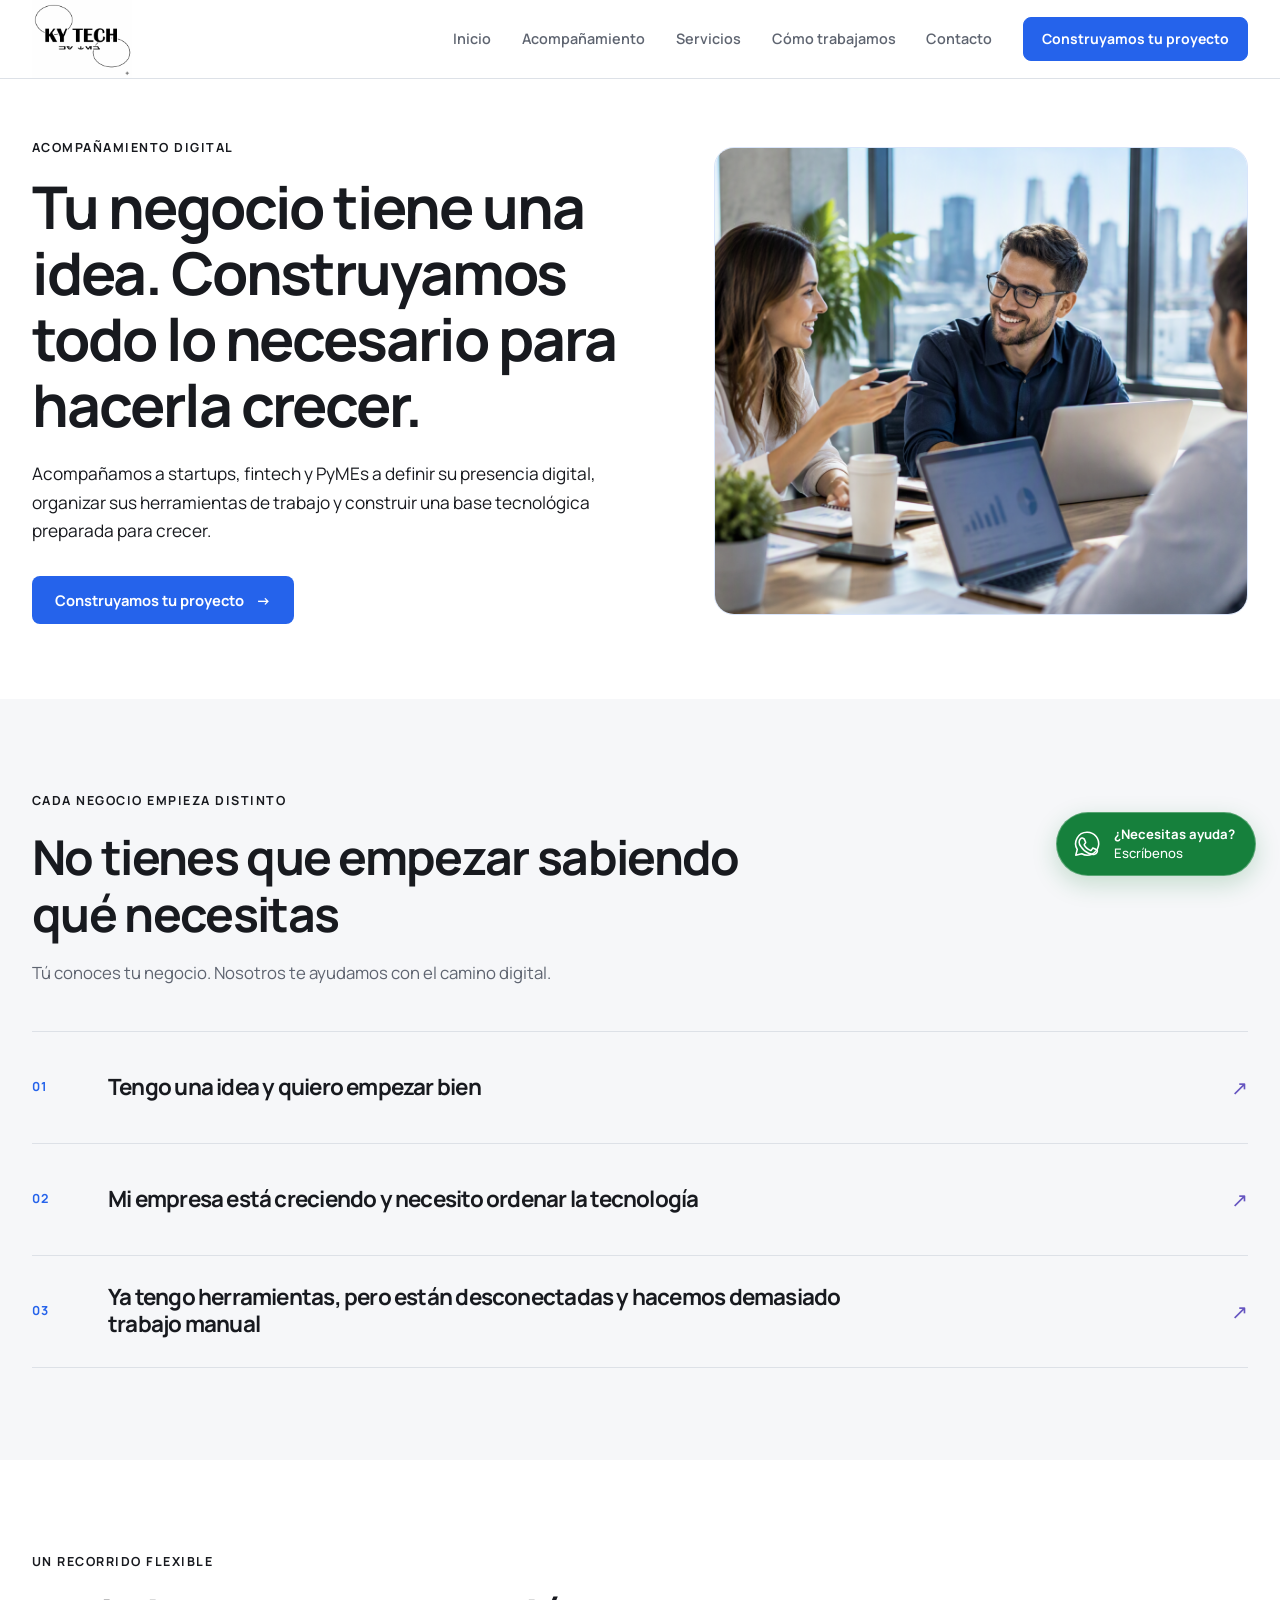
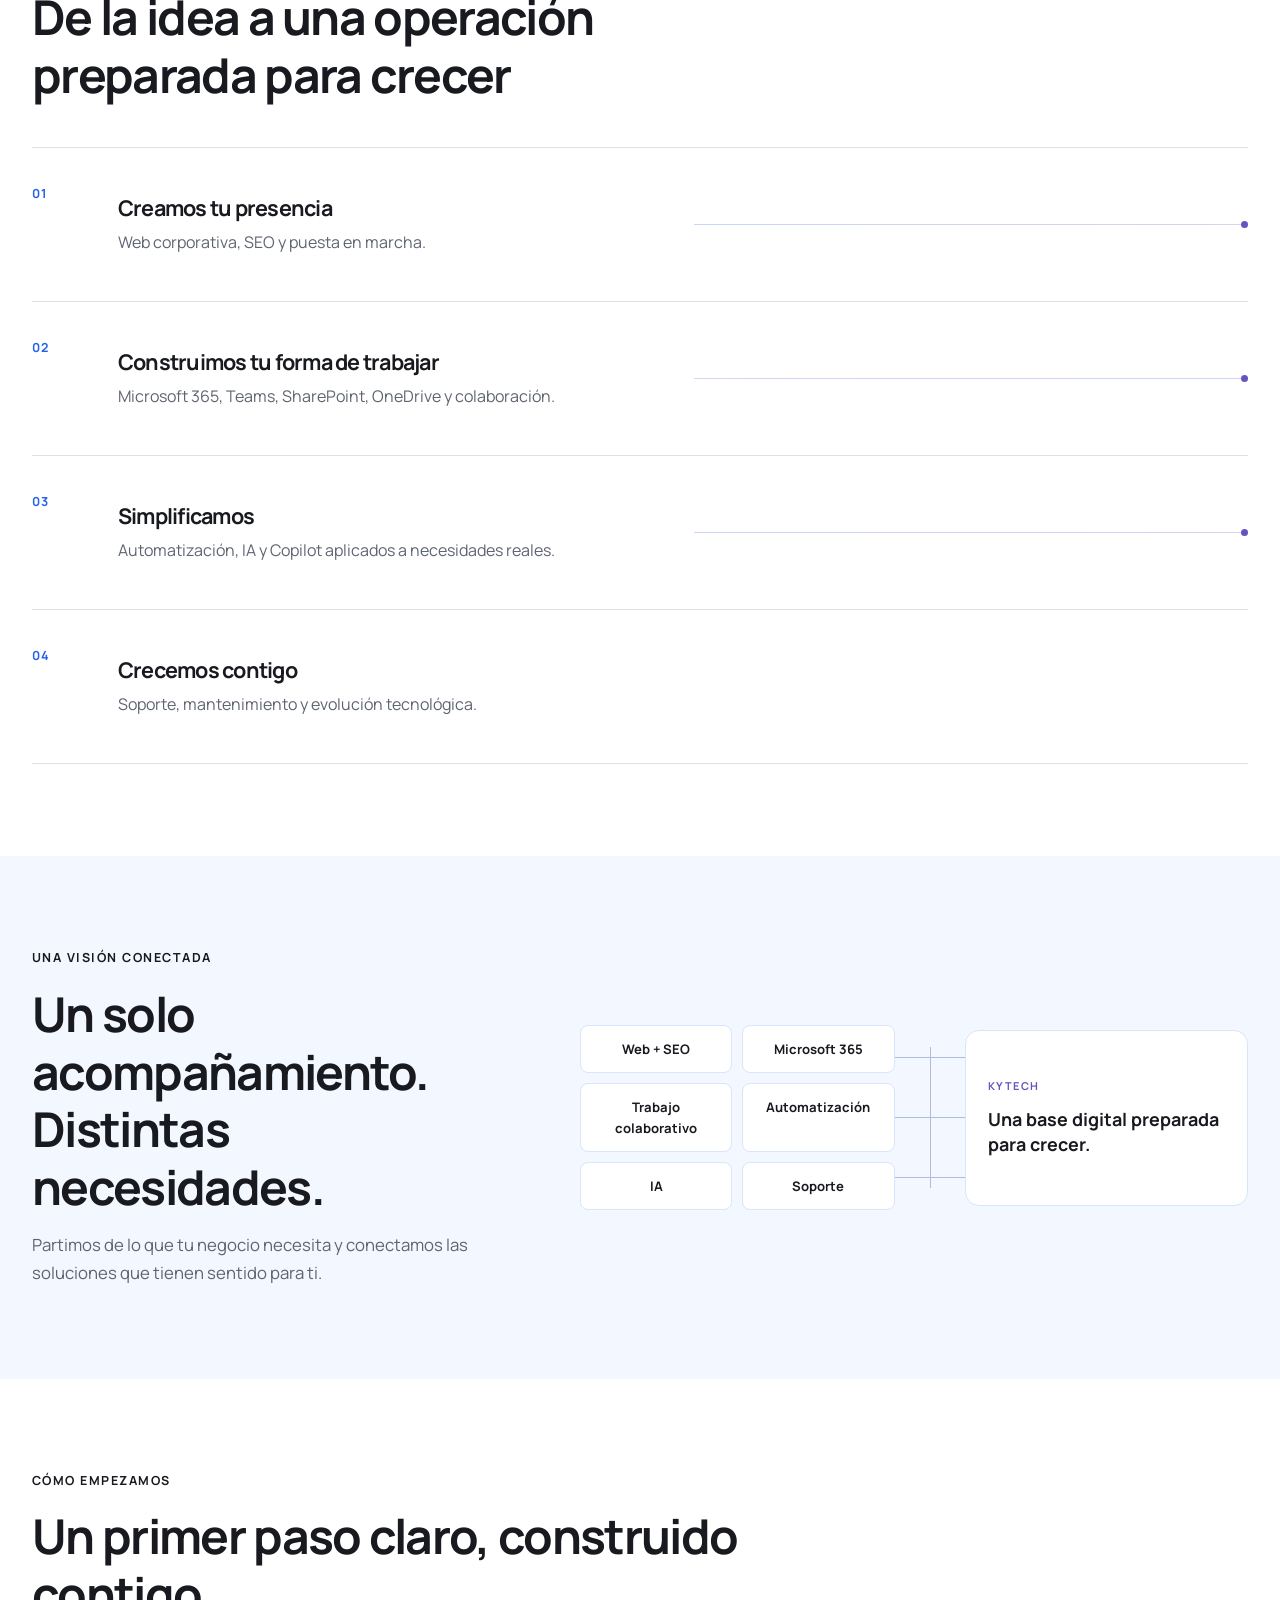
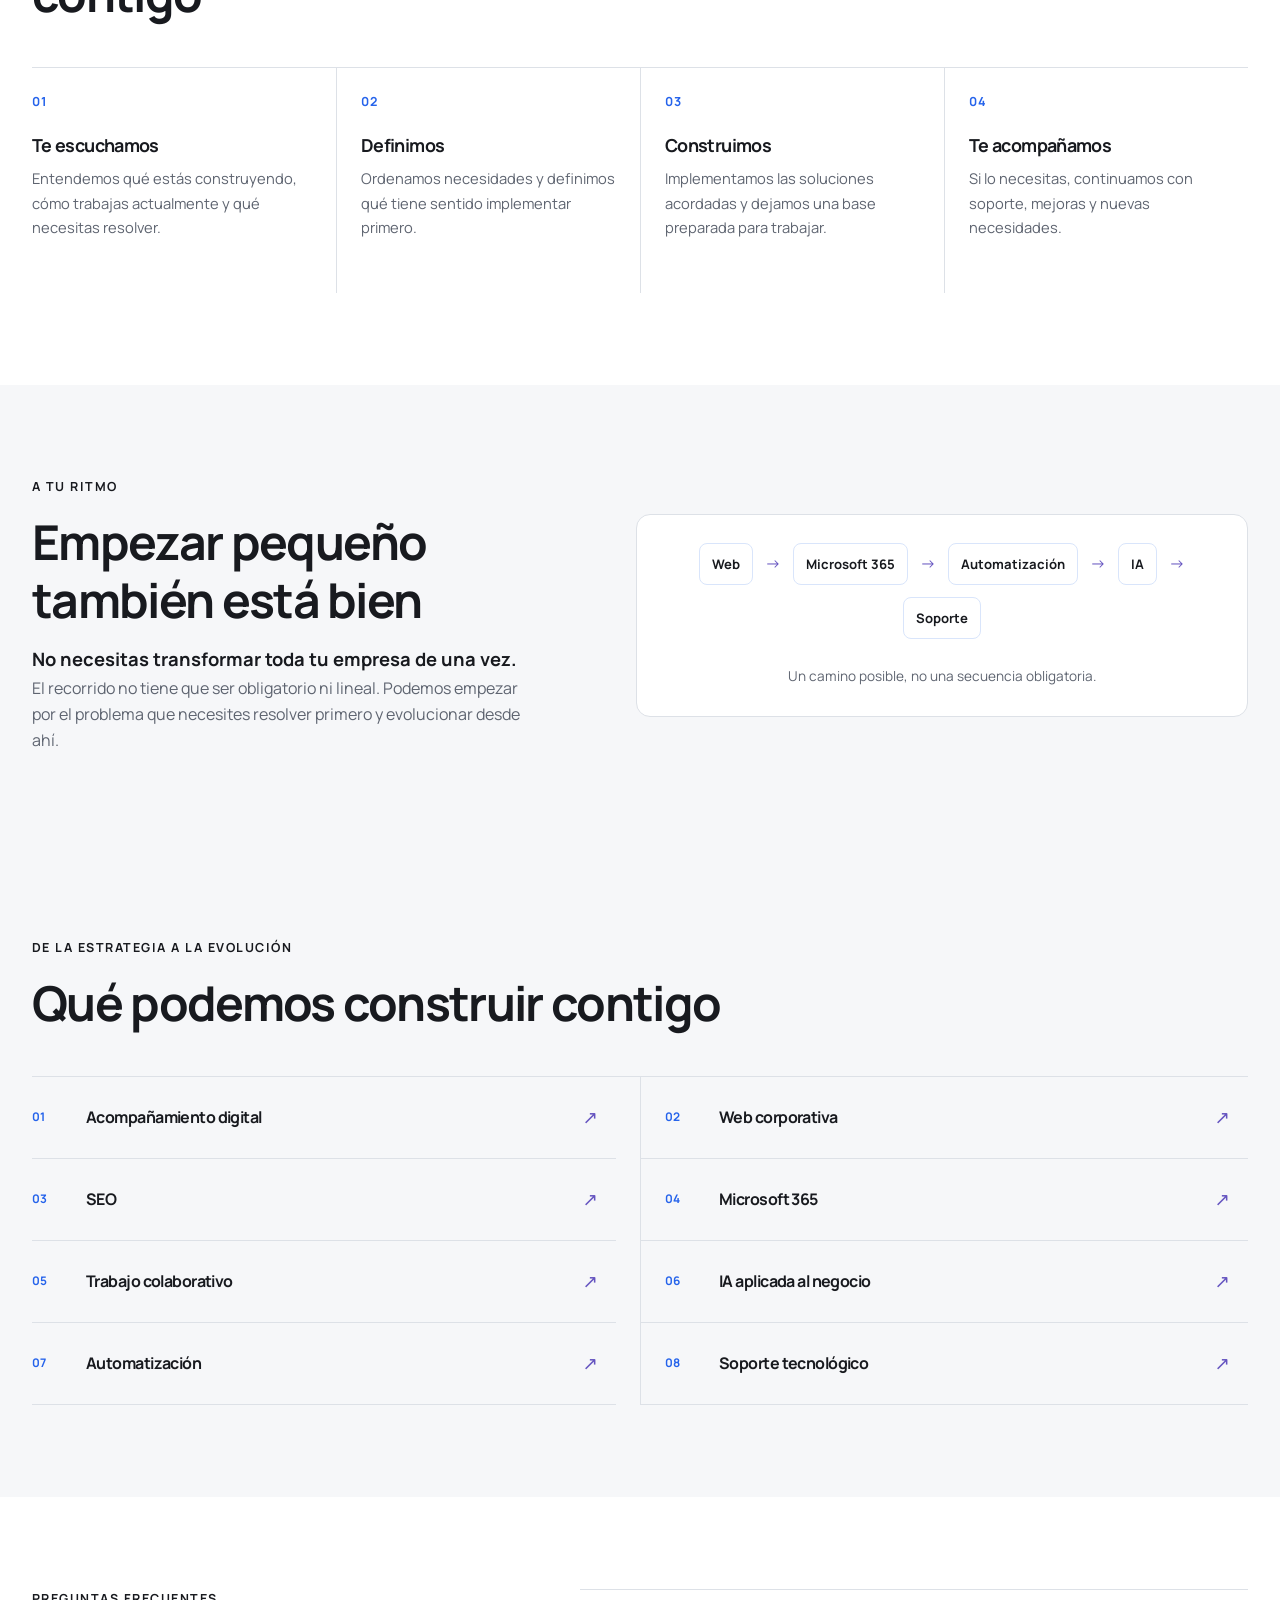
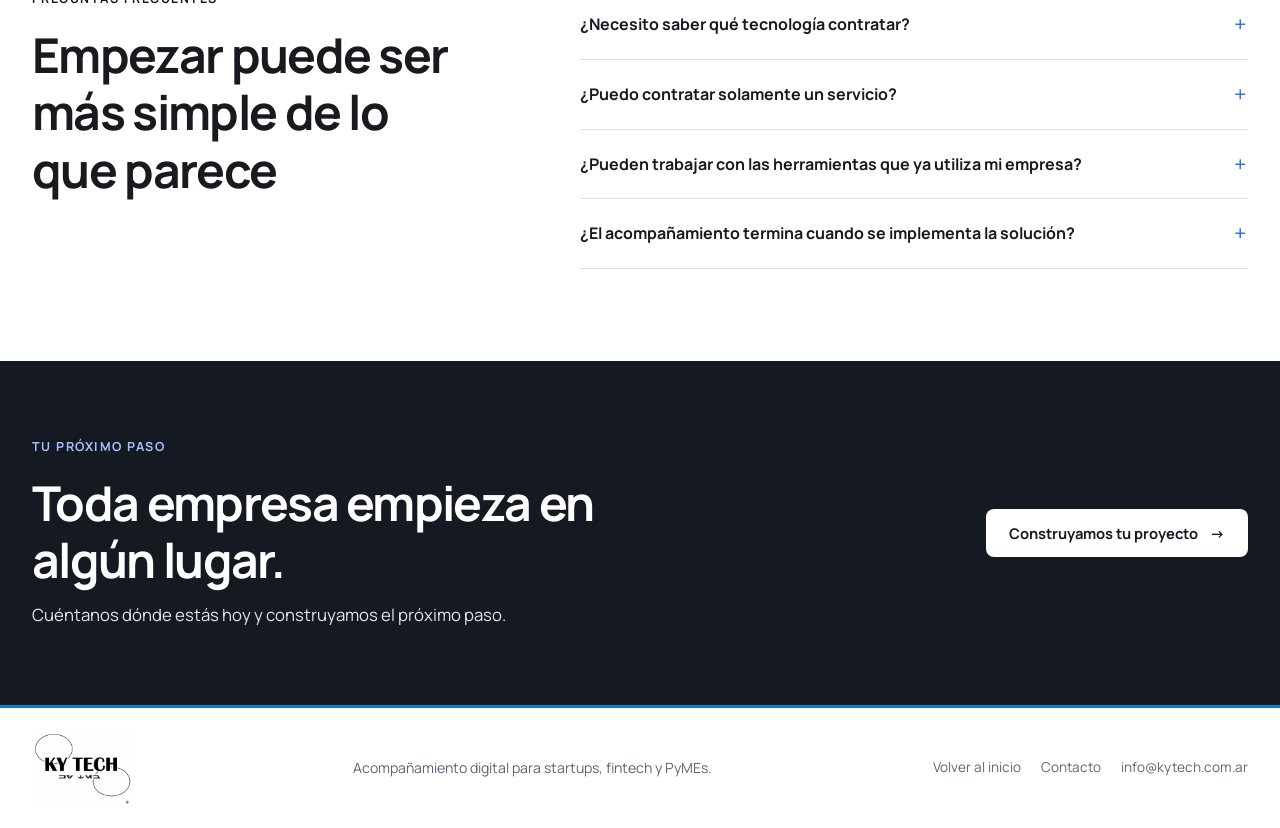
==== acompanamiento.html @ 98f96063 "fix: cerrar ajustes finales de preproduccion Co-authored-by: Copilot <223556219+Copilot@users.norepl" ====
<!DOCTYPE html>
<html lang="es">
<head>
  <meta charset="UTF-8" />
  <meta name="viewport" content="width=device-width, initial-scale=1.0" />
  <title>Acompañamiento digital | KyTech</title>
  <meta name="description" content="Acompañamiento digital para startups, fintech y PyMEs. Definimos contigo qué construir, qué tecnología adoptar y cómo crecer." />
  <meta name="robots" content="index, follow" />
  <link rel="canonical" href="https://kytech.com.ar/acompanamiento" />
  <link rel="icon" type="image/png" sizes="32x32" href="assets/favicon-32.png">
  <link rel="icon" type="image/png" sizes="16x16" href="assets/favicon-16.png">
  <link rel="shortcut icon" href="favicon.ico">
  <meta property="og:title" content="Acompañamiento digital | KyTech" />
  <meta property="og:description" content="Acompañamiento digital para startups, fintech y PyMEs. Definimos contigo qué construir, qué tecnología adoptar y cómo crecer." />
  <meta property="og:url" content="https://kytech.com.ar/acompanamiento" />
  <meta property="og:type" content="website" />
  <meta property="og:image" content="https://kytech.com.ar/assets/og-kytech.jpg" />
  <meta property="og:image:alt" content="KyTech — Tecnología para construir, trabajar y crecer." />
  <meta name="twitter:card" content="summary_large_image" />
  <meta name="twitter:title" content="Acompañamiento digital | KyTech" />
  <meta name="twitter:description" content="Acompañamiento digital para startups, fintech y PyMEs. Definimos contigo qué construir, qué tecnología adoptar y cómo crecer." />
  <meta name="twitter:image" content="https://kytech.com.ar/assets/og-kytech.jpg" />
  <link rel="preconnect" href="https://fonts.googleapis.com" />
  <link rel="preconnect" href="https://fonts.gstatic.com" crossorigin />
  <link href="https://fonts.googleapis.com/css2?family=Manrope:wght@400;500;600;700&display=swap" rel="stylesheet" />
  <link rel="stylesheet" href="style.css?v=11" />
</head>
<body class="acomp-page">
  <a class="acomp-skip" href="#contenido">Saltar al contenido</a>

  <header class="acomp-header">
    <div class="acomp-container acomp-header-inner">
      <a class="acomp-brand" href="index.html" aria-label="KyTech, inicio">
        <img src="Logo_KyTech.jpg" alt="KyTech" />
      </a>
      <nav class="acomp-nav" aria-label="Navegación principal">
        <a href="index.html">Inicio</a>
        <a href="acompanamiento.html" aria-current="page">Acompañamiento</a>
        <a href="servicios.html">Servicios</a>
        <a href="como.html">Cómo trabajamos</a>
        <a href="contacto.html">Contacto</a>
        <a class="acomp-nav-cta" href="contacto.html">Construyamos tu proyecto</a>
      </nav>
      <button class="acomp-menu-button" type="button" aria-label="Abrir menú" aria-expanded="false" aria-controls="acomp-mobile-menu">
        <span></span><span></span>
      </button>
    </div>
    <nav class="acomp-mobile-menu" id="acomp-mobile-menu" aria-label="Navegación móvil" hidden>
      <a href="index.html">Inicio</a>
      <a href="acompanamiento.html" aria-current="page">Acompañamiento</a>
      <a href="servicios.html">Servicios</a>
      <a href="como.html">Cómo trabajamos</a>
      <a href="contacto.html">Contacto</a>
      <a class="acomp-nav-cta" href="contacto.html">Construyamos tu proyecto</a>
    </nav>
  </header>

  <main id="contenido">
    <section class="acomp-hero acomp-container" id="inicio" aria-labelledby="acomp-hero-title">
      <div class="acomp-hero-copy">
        <p class="acomp-eyebrow">Acompañamiento digital</p>
        <h1 id="acomp-hero-title">Tu negocio tiene una idea. Construyamos todo lo necesario para hacerla crecer.</h1>
        <p class="acomp-lead">Acompañamos a startups, fintech y PyMEs a definir su presencia digital, organizar sus herramientas de trabajo y construir una base tecnológica preparada para crecer.</p>
        <a class="acomp-button acomp-button-primary" href="contacto.html">Construyamos tu proyecto <span aria-hidden="true">→</span></a>
      </div>
      <figure class="acomp-hero-visual">
        <img src="assets/hero-acompanamiento.jpg" alt="Tres personas conversan alrededor de una mesa con computadoras portátiles en una oficina." fetchpriority="high" />
      </figure>
    </section>

    <section class="acomp-section acomp-situations" aria-labelledby="situations-title">
      <div class="acomp-container">
        <div class="acomp-section-heading">
          <p class="acomp-eyebrow">Cada negocio empieza distinto</p>
          <h2 id="situations-title">No tienes que empezar sabiendo qué necesitas</h2>
          <p>Tú conoces tu negocio. Nosotros te ayudamos con el camino digital.</p>
        </div>
        <div class="acomp-situation-list">
          <article class="acomp-situation">
            <span class="acomp-index">01</span>
            <h3>Tengo una idea y quiero empezar bien</h3>
            <span class="acomp-situation-mark" aria-hidden="true">↗</span>
          </article>
          <article class="acomp-situation">
            <span class="acomp-index">02</span>
            <h3>Mi empresa está creciendo y necesito ordenar la tecnología</h3>
            <span class="acomp-situation-mark" aria-hidden="true">↗</span>
          </article>
          <article class="acomp-situation">
            <span class="acomp-index">03</span>
            <h3>Ya tengo herramientas, pero están desconectadas y hacemos demasiado trabajo manual</h3>
            <span class="acomp-situation-mark" aria-hidden="true">↗</span>
          </article>
        </div>
      </div>
    </section>

    <section class="acomp-section acomp-journey" aria-labelledby="journey-title">
      <div class="acomp-container">
        <div class="acomp-section-heading acomp-heading-narrow">
          <p class="acomp-eyebrow">Un recorrido flexible</p>
          <h2 id="journey-title">De la idea a una operación preparada para crecer</h2>
        </div>
        <ol class="acomp-journey-list">
          <li class="acomp-journey-item">
            <span class="acomp-index">01</span>
            <div><h3>Creamos tu presencia</h3><p>Web corporativa, SEO y puesta en marcha.</p></div>
            <span class="acomp-journey-line" aria-hidden="true"></span>
          </li>
          <li class="acomp-journey-item">
            <span class="acomp-index">02</span>
            <div><h3>Construimos tu forma de trabajar</h3><p>Microsoft 365, Teams, SharePoint, OneDrive y colaboración.</p></div>
            <span class="acomp-journey-line" aria-hidden="true"></span>
          </li>
          <li class="acomp-journey-item">
            <span class="acomp-index">03</span>
            <div><h3>Simplificamos</h3><p>Automatización, IA y Copilot aplicados a necesidades reales.</p></div>
            <span class="acomp-journey-line" aria-hidden="true"></span>
          </li>
          <li class="acomp-journey-item">
            <span class="acomp-index">04</span>
            <div><h3>Crecemos contigo</h3><p>Soporte, mantenimiento y evolución tecnológica.</p></div>
          </li>
        </ol>
      </div>
    </section>

    <section class="acomp-section acomp-system" aria-labelledby="system-title">
      <div class="acomp-container acomp-system-layout">
        <div class="acomp-section-heading">
          <p class="acomp-eyebrow">Una visión conectada</p>
          <h2 id="system-title">Un solo acompañamiento. Distintas necesidades.</h2>
          <p>Partimos de lo que tu negocio necesita y conectamos las soluciones que tienen sentido para ti.</p>
        </div>
        <div class="acomp-system-map" aria-label="Servicios que se conectan para formar una base digital preparada para crecer">
          <div class="acomp-system-inputs">
            <span>Web + SEO</span><span>Microsoft 365</span><span>Trabajo colaborativo</span>
            <span>Automatización</span><span>IA</span><span>Soporte</span>
          </div>
          <div class="acomp-system-connector" aria-hidden="true"><span></span><span></span><span></span></div>
          <div class="acomp-system-result"><span>KYTECH</span><strong>Una base digital preparada para crecer.</strong></div>
        </div>
      </div>
    </section>

    <section class="acomp-section acomp-start" aria-labelledby="start-title">
      <div class="acomp-container">
        <div class="acomp-section-heading">
          <p class="acomp-eyebrow">Cómo empezamos</p>
          <h2 id="start-title">Un primer paso claro, construido contigo</h2>
        </div>
        <ol class="acomp-start-list">
          <li><span class="acomp-index">01</span><div><h3>Te escuchamos</h3><p>Entendemos qué estás construyendo, cómo trabajas actualmente y qué necesitas resolver.</p></div></li>
          <li><span class="acomp-index">02</span><div><h3>Definimos</h3><p>Ordenamos necesidades y definimos qué tiene sentido implementar primero.</p></div></li>
          <li><span class="acomp-index">03</span><div><h3>Construimos</h3><p>Implementamos las soluciones acordadas y dejamos una base preparada para trabajar.</p></div></li>
          <li><span class="acomp-index">04</span><div><h3>Te acompañamos</h3><p>Si lo necesitas, continuamos con soporte, mejoras y nuevas necesidades.</p></div></li>
        </ol>
      </div>
    </section>

    <section class="acomp-section acomp-flexible" aria-labelledby="flexible-title">
      <div class="acomp-container acomp-flexible-inner">
        <div class="acomp-flexible-copy">
          <p class="acomp-eyebrow">A tu ritmo</p>
          <h2 id="flexible-title">Empezar pequeño también está bien</h2>
          <p class="acomp-flexible-lead">No necesitas transformar toda tu empresa de una vez.</p>
          <p>El recorrido no tiene que ser obligatorio ni lineal. Podemos empezar por el problema que necesites resolver primero y evolucionar desde ahí.</p>
        </div>
        <div class="acomp-flexible-path" aria-label="Posibles necesidades: Web, Microsoft 365, Automatización, IA y Soporte; el recorrido puede empezar por cualquiera">
          <span>Web</span><i aria-hidden="true">→</i><span>Microsoft 365</span><i aria-hidden="true">→</i><span>Automatización</span><i aria-hidden="true">→</i><span>IA</span><i aria-hidden="true">→</i><span>Soporte</span>
          <p>Un camino posible, no una secuencia obligatoria.</p>
        </div>
      </div>
    </section>

    <section class="acomp-section acomp-services" aria-labelledby="services-title">
      <div class="acomp-container">
        <div class="acomp-section-heading">
          <p class="acomp-eyebrow">De la estrategia a la evolución</p>
          <h2 id="services-title">Qué podemos construir contigo</h2>
        </div>
        <ul class="acomp-service-list">
          <li><span>01</span><h3>Acompañamiento digital</h3><a href="contacto.html" aria-label="Consultar sobre acompañamiento digital">↗</a></li>
          <li><span>02</span><h3>Web corporativa</h3><a href="contacto.html" aria-label="Consultar sobre web corporativa">↗</a></li>
          <li><span>03</span><h3>SEO</h3><a href="contacto.html" aria-label="Consultar sobre SEO">↗</a></li>
          <li><span>04</span><h3>Microsoft 365</h3><a href="contacto.html" aria-label="Consultar sobre Microsoft 365">↗</a></li>
          <li><span>05</span><h3>Trabajo colaborativo</h3><a href="contacto.html" aria-label="Consultar sobre trabajo colaborativo">↗</a></li>
          <li><span>06</span><h3>IA aplicada al negocio</h3><a href="contacto.html" aria-label="Consultar sobre IA aplicada al negocio">↗</a></li>
          <li><span>07</span><h3>Automatización</h3><a href="contacto.html" aria-label="Consultar sobre automatización">↗</a></li>
          <li><span>08</span><h3>Soporte tecnológico</h3><a href="contacto.html" aria-label="Consultar sobre soporte tecnológico">↗</a></li>
        </ul>
      </div>
    </section>

    <section class="acomp-section acomp-faq" aria-labelledby="faq-title">
      <div class="acomp-container acomp-faq-layout">
        <div class="acomp-section-heading">
          <p class="acomp-eyebrow">Preguntas frecuentes</p>
          <h2 id="faq-title">Empezar puede ser más simple de lo que parece</h2>
        </div>
        <div class="acomp-faq-list">
          <details><summary>¿Necesito saber qué tecnología contratar?</summary><p>No. El acompañamiento comienza entendiendo qué quieres lograr.</p></details>
          <details><summary>¿Puedo contratar solamente un servicio?</summary><p>Sí. El proyecto puede comenzar con una necesidad concreta.</p></details>
          <details><summary>¿Pueden trabajar con las herramientas que ya utiliza mi empresa?</summary><p>Primero revisamos el entorno actual y luego definimos qué conviene conservar, reorganizar o complementar.</p></details>
          <details><summary>¿El acompañamiento termina cuando se implementa la solución?</summary><p>Puede continuar mediante soporte y evolución tecnológica, según el servicio acordado.</p></details>
        </div>
      </div>
    </section>

    <section class="acomp-closing" aria-labelledby="closing-title">
      <div class="acomp-container acomp-closing-inner">
        <div>
          <p class="acomp-eyebrow">Tu próximo paso</p>
          <h2 id="closing-title">Toda empresa empieza en algún lugar.</h2>
          <p>Cuéntanos dónde estás hoy y construyamos el próximo paso.</p>
        </div>
        <a class="acomp-button acomp-button-light" href="contacto.html">Construyamos tu proyecto <span aria-hidden="true">→</span></a>
      </div>
    </section>
  </main>

  <footer class="acomp-footer">
    <div class="acomp-container acomp-footer-inner">
      <a class="acomp-brand" href="index.html" aria-label="KyTech, inicio"><img src="Logo_KyTech.jpg" alt="KyTech" /></a>
      <p>Acompañamiento digital para startups, fintech y PyMEs.</p>
      <nav class="acomp-footer-links" aria-label="Enlaces de contacto">
        <a href="#inicio">Volver al inicio</a>
        <a href="contacto.html">Contacto</a>
        <a href="mailto:info@kytech.com.ar">info@kytech.com.ar</a>
      </nav>
    </div>
  </footer>

  <script>
    (() => {
      const menuButton = document.querySelector('.acomp-menu-button');
      const mobileMenu = document.getElementById('acomp-mobile-menu');

      function closeMenu() {
        mobileMenu.hidden = true;
        menuButton.setAttribute('aria-expanded', 'false');
        menuButton.setAttribute('aria-label', 'Abrir menú');
      }

      menuButton.addEventListener('click', () => {
        const isExpanded = menuButton.getAttribute('aria-expanded') === 'true';
        mobileMenu.hidden = isExpanded;
        menuButton.setAttribute('aria-expanded', String(!isExpanded));
        menuButton.setAttribute('aria-label', isExpanded ? 'Abrir menú' : 'Cerrar menú');
      });
      mobileMenu.querySelectorAll('a').forEach((link) => link.addEventListener('click', closeMenu));
      document.addEventListener('keydown', (event) => {
        if (event.key === 'Escape' && !mobileMenu.hidden) {
          closeMenu();
          menuButton.focus();
        }
      });
    })();
  </script>
  <a class="ky-whatsapp-float" href="https://wa.me/5491136682292?text=Hola%20KyTech%2C%20quiero%20consultar%20por%20un%20proyecto." target="_blank" rel="noopener noreferrer" aria-label="Contactar a KyTech por WhatsApp">
    <svg class="ky-whatsapp-icon" viewBox="0 0 32 32" aria-hidden="true" focusable="false">
      <path d="M16 3.5a12.1 12.1 0 0 0-10.4 18.3L4 28l6.4-1.6A12.2 12.2 0 1 0 16 3.5Z" />
      <path d="M12.2 10.4c-.3-.7-.7-.7-1-.7h-.8c-.3 0-.8.1-1.2.6s-1.6 1.6-1.6 3.8 1.7 4.4 1.9 4.7 3.3 5.2 8.2 7.1c4 1.6 4.9 1.3 5.8 1.2s2.8-1.1 3.2-2.2.4-2 .3-2.2-.4-.3-.9-.6-2.8-1.4-3.2-1.6-.8-.2-1 .3-1.2 1.6-1.4 1.9-.5.4-1 .1a13 13 0 0 1-3.8-2.4 14.5 14.5 0 0 1-2.6-3.2c-.3-.5 0-.8.2-1s.5-.6.7-.8.3-.4.5-.8 0-.6-.1-.8-1.1-2.8-1.5-3.4Z" />
    </svg>
    <span class="ky-whatsapp-copy"><strong>¿Necesitas ayuda?</strong><span>Escríbenos</span></span>
  </a>
  <script>
    (() => {
      const whatsappFloat = document.querySelector('.ky-whatsapp-float');
      let updatePending = false;

      function updateWhatsappFloat() {
        updatePending = false;
        const floatRect = whatsappFloat.getBoundingClientRect();
        const overlapsControl = [...document.querySelectorAll('main a[href], main button, footer a[href], footer button')]
          .some((element) => {
            const style = getComputedStyle(element);
            const rect = element.getBoundingClientRect();
            return style.visibility !== 'hidden' && style.display !== 'none' &&
              rect.width > 0 && rect.height > 0 &&
              rect.right > floatRect.left && rect.left < floatRect.right &&
              rect.bottom > floatRect.top && rect.top < floatRect.bottom;
          });

        whatsappFloat.classList.toggle('ky-whatsapp-obstructed', overlapsControl);
      }

      function scheduleWhatsappUpdate() {
        if (!updatePending) {
          updatePending = true;
          requestAnimationFrame(updateWhatsappFloat);
        }
      }

      window.addEventListener('scroll', scheduleWhatsappUpdate, { passive: true });
      window.addEventListener('resize', scheduleWhatsappUpdate);
      window.addEventListener('load', scheduleWhatsappUpdate);
      const mutationObserver = new MutationObserver(scheduleWhatsappUpdate);
      [document.querySelector('main'), document.querySelector('footer')].forEach((region) => {
        mutationObserver.observe(region, {
          attributes: true,
          attributeFilter: ['class', 'hidden', 'style'],
          characterData: true,
          childList: true,
          subtree: true
        });
      });
      scheduleWhatsappUpdate();
    })();
  </script>
</body>
</html>
---- style.css ----
*, *::before, *::after { box-sizing: border-box; margin: 0; padding: 0; }

@import url('https://fonts.googleapis.com/css2?family=Courier+Prime:ital,wght@0,400;0,700;1,400&family=Inter:wght@300;400;500;600;700&display=swap');

:root {
  --bg:           #e8f2fb;      /* celeste muy claro — fondo general */
  --bg-dark:      #081d34;      /* azul muy oscuro premium — nav, footer, headers */
  --bg-darker:    #04101e;      /* azul profundo para fondos de alto contraste */
  --surface:      #ffffff;      /* blanco — cards */
  --surface2:     #d6eaf8;      /* celeste suave — secciones alternadas */
  --border:       rgba(13,42,74,.12);
  --border-light: rgba(13,42,74,.07);
  --accent:       #0284c7;      /* azul cian tecnológico — acento principal */
  --accent-light: #38bdf8;      /* cian brillante para detalles y texto */
  --accent-dark:  #0369a1;      /* azul oscuro — hover */
  --accent-glow:  rgba(2,132,199,.28);
  --accent-glow-strong: rgba(56,189,248,.38);
  --dark:         #061829;      /* azul/negro — títulos principales */
  --text:         #1a3a5c;      /* azul oscuro — texto de cuerpo */
  --muted:        #4a6d8c;      /* azul medio-gris — texto secundario */
  --muted-light:  #7aacc9;      /* azul claro — texto terciario */
  --white:        #ffffff;
  --font-head:    'Courier Prime', 'Courier New', monospace;
  --font-body:    'Inter', system-ui, sans-serif;
  --radius-sm:    6px;
  --radius:       10px;
  --radius-lg:    16px;
  --radius-xl:    24px;
  --max:          1160px;
  --shadow-sm:    0 2px 8px rgba(8,29,52,.06);
  --shadow:       0 4px 20px rgba(8,29,52,.08);
  --shadow-lg:    0 12px 36px rgba(8,29,52,.14);
  --shadow-glow:  0 0 25px rgba(2,132,199,.25);
  --glass-bg:     rgba(8,29,52,.75);
  --glass-border: rgba(125,212,252,.16);
}

html { scroll-behavior: smooth; }

body {
  background: var(--bg);
  color: var(--text);
  font-family: var(--font-body);
  font-size: 16px;
  line-height: 1.65;
  overflow-x: hidden;
}

::-webkit-scrollbar { width: 5px; }
::-webkit-scrollbar-track { background: var(--bg); }
::-webkit-scrollbar-thumb { background: var(--accent); border-radius: 3px; }

.container { max-width: var(--max); margin: 0 auto; padding: 0 24px; }
.section    { padding: 90px 0; }
.section-sm { padding: 56px 0; }

h1,h2,h3,h4 {
  font-family: var(--font-head);
  line-height: 1.2;
  color: var(--dark);
  letter-spacing: .02em;
}

p { color: var(--text); }

/* ── TAG ── */
.tag {
  display: inline-block;
  background: var(--accent);
  color: var(--dark);
  font-family: var(--font-body);
  font-size: .72rem;
  font-weight: 700;
  letter-spacing: .12em;
  text-transform: uppercase;
  padding: 4px 14px;
  border-radius: 4px;
  margin-bottom: 18px;
}

.section-title {
  font-size: clamp(1.9rem, 3.8vw, 2.8rem);
  font-weight: 700;
  margin-bottom: 14px;
  color: var(--dark);
}
.section-sub {
  color: var(--muted);
  font-size: 1rem;
  max-width: 560px;
  line-height: 1.7;
}

/* ── BUTTONS ── */
.btn {
  display: inline-flex;
  align-items: center;
  gap: 8px;
  padding: 13px 26px;
  border-radius: var(--radius);
  font-family: var(--font-body);
  font-size: .9rem;
  font-weight: 600;
  cursor: pointer;
  border: none;
  text-decoration: none;
  transition: transform .18s, box-shadow .18s, background .18s, color .18s;
  letter-spacing: .01em;
}
.btn-primary {
  background: linear-gradient(135deg, #0284c7 0%, #0369a1 100%);
  color: var(--white);
  box-shadow: 0 4px 14px var(--accent-glow);
  position: relative;
  overflow: hidden;
}
.btn-primary:hover {
  background: linear-gradient(135deg, #38bdf8 0%, #0284c7 100%);
  transform: translateY(-2px);
  box-shadow: 0 6px 22px var(--accent-glow-strong);
  color: var(--white);
}
.btn-dark {
  background: var(--bg-dark);
  color: var(--white);
  border: 1px solid rgba(125,212,252,.15);
}
.btn-dark:hover { 
  background: #0d2a4a; 
  transform: translateY(-2px); 
  border-color: var(--accent-light);
  box-shadow: 0 6px 20px rgba(8,29,52,.35);
}
.btn-outline {
  background: rgba(255,255,255,.05);
  color: var(--dark);
  border: 1.5px solid rgba(13,42,74,.22);
  backdrop-filter: blur(4px);
}
.btn-outline:hover { 
  border-color: var(--accent); 
  color: var(--accent); 
  background: rgba(2,132,199,.06);
  transform: translateY(-2px); 
}

/* ── LOGO BANNER (Desktop only, subtle branded header) ── */
.logo-banner {
  width: 100%;
  background: #020b14;
  display: block;
  position: fixed; top: 0; left: 0; right: 0;
  z-index: 99;
  overflow: hidden;
  line-height: 0;
  height: 96px;
  transition: transform .35s ease, opacity .35s ease;
}
.logo-banner a {
  display: block;
  width: 100%; height: 100%;
}
.logo-banner img {
  width: 100%;
  height: 96px;
  display: block;
  object-fit: cover;
  object-position: center center;
  opacity: .95;
}

/* ── NAV — Sticky Glassmorphic Navigation Bar ── */
nav {
  position: fixed; top: 96px; left: 0; right: 0; z-index: 101;
  background: rgba(8, 29, 52, 0.85);
  backdrop-filter: blur(14px);
  -webkit-backdrop-filter: blur(14px);
  border-top: 1px solid rgba(125,212,252,.12);
  border-bottom: 2px solid var(--accent);
  transition: top .3s cubic-bezier(.4,0,.2,1), background .3s ease, box-shadow .3s ease;
}
nav.scrolled {
  top: 0 !important;
  background: rgba(4, 16, 30, 0.95);
  box-shadow: 0 8px 30px rgba(0,0,0,0.35);
  border-top: none;
}
.nav-inner {
  display: flex; align-items: center; justify-content: space-between;
  height: 56px;
  gap: 16px;
}
.logo-img {
  display: inline-flex;
  align-items: center;
  gap: 10px;
  text-decoration: none;
}
.logo-img img {
  height: 32px;
  width: auto;
  filter: brightness(0) invert(1);
  transition: transform .2s ease;
}
.logo-img:hover img {
  transform: scale(1.05);
}
.logo {
  font-family: var(--font-head);
  font-size: 1.25rem;
  font-weight: 700;
  color: var(--white);
  text-decoration: none;
  letter-spacing: .08em;
  flex-shrink: 0;
}
.logo span { color: var(--accent-light); }

/* ── WHATSAPP FLOTANTE CON MENÚ ── */
.wa-wrapper {
  position: fixed;
  bottom: 28px; right: 28px;
  z-index: 999;
  display: flex; flex-direction: column; align-items: flex-end;
  gap: 12px;
}

/* Menú desplegable */
.wa-menu {
  background: #fff;
  border-radius: 16px;
  box-shadow: 0 8px 40px rgba(0,0,0,.18);
  width: 300px;
  overflow: hidden;
  display: none;
  flex-direction: column;
  transform: translateY(10px);
  opacity: 0;
  transition: transform .25s ease, opacity .25s ease;
  border: 1px solid rgba(0,0,0,.08);
}
.wa-menu.open {
  display: flex;
  transform: translateY(0);
  opacity: 1;
}
.wa-menu-header {
  display: flex; justify-content: space-between; align-items: center;
  padding: 14px 16px;
  background: #25d366;
  color: #fff;
  font-family: var(--font-body);
  font-size: .88rem; font-weight: 700;
}
.wa-close {
  background: none; border: none; color: #fff;
  font-size: 1rem; cursor: pointer; line-height: 1;
  opacity: .8; transition: opacity .2s;
  padding: 0;
}
.wa-close:hover { opacity: 1; }

.wa-option {
  display: flex; align-items: center; gap: 14px;
  padding: 13px 16px;
  text-decoration: none; color: #1a3a5c;
  border-bottom: 1px solid #f0f0f0;
  transition: background .18s;
  font-family: var(--font-body);
}
.wa-option:last-child { border-bottom: none; }
.wa-option:hover { background: #f0faf4; }
.wa-opt-icon {
  font-size: 1.4rem; flex-shrink: 0;
  width: 36px; height: 36px;
  display: flex; align-items: center; justify-content: center;
  background: #f0faf4; border-radius: 10px;
}
.wa-option strong {
  display: block; font-size: .86rem; font-weight: 700;
  color: #0d2a4a; line-height: 1.3;
}
.wa-option small {
  display: block; font-size: .76rem; color: #6a9bbf;
  margin-top: 2px;
}

/* Botón principal */
.wa-float {
  display: inline-flex;
  align-items: center;
  gap: 12px;
  background: #25d366;
  color: #fff;
  border: none;
  padding: 12px 20px 12px 14px;
  border-radius: 50px;
  box-shadow: 0 4px 20px rgba(37,211,102,.45);
  font-family: var(--font-body);
  cursor: pointer;
  transition: transform .2s, box-shadow .2s;
}
.wa-float:hover {
  transform: translateY(-3px);
  box-shadow: 0 8px 32px rgba(37,211,102,.55);
}
.wa-float-icon {
  flex-shrink: 0;
  width: 36px; height: 36px;
  display: flex; align-items: center; justify-content: center;
}
.wa-float-icon svg { width: 36px; height: 36px; fill: #fff; }
.wa-float-text .wa-top {
  font-size: .75rem; font-weight: 400;
  opacity: .9; display: block; line-height: 1.2;
}
.wa-float-text .wa-bottom {
  font-size: .88rem; font-weight: 700;
  display: block; line-height: 1.3;
}
.nav-links { display: flex; gap: 0; list-style: none; flex-shrink: 0; }
.nav-links a {
  color: #a8c8e8;
  text-decoration: none;
  font-size: .78rem;
  font-weight: 600;
  letter-spacing: .08em;
  text-transform: uppercase;
  padding: 8px 12px;
  border-radius: 4px;
  white-space: nowrap;
  transition: color .2s;
}
.nav-links a:hover { color: var(--white); }
.nav-links a.active { color: #7dd4fc; }
.nav-cta { display: flex; gap: 10px; align-items: center; }
.hamburger {
  display: none; flex-direction: column; gap: 5px;
  cursor: pointer; background: none; border: none; padding: 4px;
}
.hamburger span { display: block; width: 22px; height: 2px; background: var(--white); border-radius: 2px; transition: .3s; }

.mobile-menu {
  display: none;
  position: fixed; top: 56px; left: 0; right: 0; z-index: 100;
  background: rgba(4, 16, 30, 0.98);
  backdrop-filter: blur(16px);
  -webkit-backdrop-filter: blur(16px);
  border-bottom: 2px solid var(--accent);
  padding: 20px 24px;
  flex-direction: column; gap: 4px;
  box-shadow: 0 16px 40px rgba(0,0,0,0.5);
  animation: slideDown .25s ease-out;
}
@keyframes slideDown {
  from { opacity: 0; transform: translateY(-10px); }
  to { opacity: 1; transform: translateY(0); }
}
.mobile-menu.open { display: flex; }
.mobile-menu a {
  color: #c0daf0; text-decoration: none;
  font-size: .92rem; font-weight: 600;
  padding: 12px 14px; border-radius: 8px;
  letter-spacing: .05em; text-transform: uppercase;
  transition: all .2s ease;
  display: flex; align-items: center; justify-content: space-between;
}
.mobile-menu a:hover,
.mobile-menu a.active { 
  color: var(--accent-light); 
  background: rgba(2, 132, 199, 0.12);
  padding-left: 18px;
}
.mobile-menu .btn { margin-top: 14px; width: 100%; justify-content: center; }

/* ── PAGE HEADER ── */
.page-header {
  padding: 160px 0 60px;
  background: var(--bg-dark);
  position: relative; overflow: hidden;
}
.page-header::after {
  content: '';
  position: absolute; bottom: 0; left: 0; right: 0; height: 3px;
  background: linear-gradient(90deg, var(--accent) 0%, var(--accent-light) 50%, var(--accent) 100%);
}
.page-header-aurebesh {
  position: absolute;
  right: 40px; bottom: 16px;
  opacity: .07;
  pointer-events: none;
}
.page-header-aurebesh img {
  height: 48px; width: auto;
  filter: invert(1);
}
.page-header .container { position: relative; z-index: 1; }
.page-header h1 {
  font-size: clamp(2.2rem, 5vw, 3.4rem);
  font-weight: 700;
  color: var(--white);
  margin-bottom: 14px;
  letter-spacing: .04em;
}
.page-header h1 em {
  font-style: normal;
  color: var(--accent);
}
.page-header p { color: #a8c8e8; font-size: 1rem; max-width: 540px; }
.page-header .tag { background: rgba(26,115,200,.2); color: #7dd4fc; border: 1px solid rgba(125,212,252,.3); }

/* ── CTA BANNER ── */
.cta-banner {
  background: var(--bg-dark);
  border-radius: var(--radius-lg);
  padding: 56px 40px;
  text-align: center;
  border-top: 4px solid var(--accent);
  box-shadow: var(--shadow-lg);
}
.cta-banner h2 { font-size: clamp(1.7rem, 3vw, 2.2rem); font-weight: 700; margin-bottom: 10px; color: var(--white); }
.cta-banner p { color: #a8c8e8; margin-bottom: 28px; font-size: .97rem; }
.cta-btns { display: flex; gap: 12px; justify-content: center; flex-wrap: wrap; }

/* ── DIVIDER ── */
.divider { height: 1px; background: var(--border); margin: 0; }

/* ── CARDS ── */
.card {
  background: var(--surface);
  border: 1px solid var(--border);
  border-radius: var(--radius-lg);
  padding: 28px;
  transition: transform .25s, box-shadow .25s;
  box-shadow: var(--shadow);
}
.card:hover { transform: translateY(-4px); box-shadow: var(--shadow-lg); }

/* ── FADE IN ── */
.fade-in {
  opacity: 0; transform: translateY(20px);
  transition: opacity .65s ease, transform .65s ease;
}
.fade-in.visible { opacity: 1; transform: none; }

/* ── FOOTER ── */
footer {
  background: var(--bg-dark);
  border-top: 3px solid var(--accent);
  padding: 0;
  position: relative;
  overflow: hidden;
}
.footer-aurebesh {
  position: absolute;
  right: -20px; top: 50%;
  transform: translateY(-50%);
  opacity: .04;
  pointer-events: none;
  z-index: 0;
}
.footer-aurebesh img {
  height: 160px;
  width: auto;
  filter: invert(1);
}
.footer-top {
  display: grid;
  grid-template-columns: 1.4fr 1fr 1fr;
  gap: 48px;
  padding: 48px 0 36px;
  position: relative; z-index: 1;
}
.footer-brand {}
.footer-logo-img {
  display: inline-block; text-decoration: none; margin-bottom: 14px;
}
.footer-logo-img img {
  height: 38px; width: auto; object-fit: contain;
  mix-blend-mode: screen;
}
.footer-brand p { color: #6a9bbf; font-size: .85rem; line-height: 1.6; margin-bottom: 16px; }
.footer-contact { display: flex; flex-direction: column; gap: 7px; }
.footer-contact a {
  display: inline-flex; align-items: center; gap: 8px;
  color: #7aacc9; font-size: .83rem; text-decoration: none;
  transition: color .2s;
}
.footer-contact a:hover { color: #7dd4fc; }
.footer-contact a span { font-size: 1rem; }

.footer-nav h4,
.footer-social h4 {
  font-family: var(--font-body);
  font-size: .72rem; font-weight: 700;
  letter-spacing: .12em; text-transform: uppercase;
  color: #7dd4fc; margin-bottom: 16px;
}
.footer-nav { display: flex; flex-direction: column; }
.footer-nav a {
  color: #6a9bbf; text-decoration: none; font-size: .85rem;
  padding: 5px 0; border-bottom: 1px solid rgba(125,212,252,.08);
  transition: color .2s, padding-left .2s;
}
.footer-nav a:hover { color: #7dd4fc; padding-left: 6px; }

.social-icons { display: flex; flex-direction: column; gap: 10px; }
.social-link {
  display: flex; align-items: center; gap: 12px;
  color: #6a9bbf; text-decoration: none; font-size: .85rem;
  transition: color .2s;
}
.social-link:hover { color: #7dd4fc; }
.social-icon {
  width: 32px; height: 32px; border-radius: 8px;
  background: rgba(125,212,252,.1);
  display: flex; align-items: center; justify-content: center;
  flex-shrink: 0;
  transition: background .2s;
}
.social-link:hover .social-icon { background: var(--accent); }
.social-link:hover .social-icon svg { fill: var(--white); }
.social-icon svg { fill: #7aacc9; transition: fill .2s; }

.footer-bottom {
  border-top: 1px solid rgba(125,212,252,.1);
  padding: 18px 0;
  display: flex; justify-content: space-between; align-items: center;
  flex-wrap: wrap; gap: 10px;
  position: relative; z-index: 1;
}
.footer-copy { color: #4a6d8c; font-size: .8rem; }

@media (max-width: 860px) {
  .footer-top { grid-template-columns: 1fr 1fr; gap: 32px; }
}
@media (max-width: 540px) {
  .footer-top { grid-template-columns: 1fr; }
  .footer-bottom { flex-direction: column; text-align: center; }
}

/* ── RESPONSIVE ── */
@media (max-width: 900px) {
  .logo-banner {
    display: none !important;
  }
  nav {
    top: 0 !important;
    background: rgba(4, 16, 30, 0.96) !important;
    box-shadow: 0 4px 20px rgba(0,0,0,0.4);
  }
  .nav-inner {
    height: 60px;
  }
  .logo-img {
    display: inline-flex !important;
  }
  .nav-links, .nav-cta .btn-primary { display: none; }
  .hamburger { 
    display: flex; 
    padding: 6px;
  }
  .mobile-menu {
    top: 60px !important;
    max-height: calc(100vh - 60px);
    overflow-y: auto;
  }
  .page-header { 
    padding: 95px 0 45px !important; 
  }
  .wa-wrapper {
    bottom: 20px;
    right: 20px;
  }
  .wa-float-text {
    display: none;
  }
  .wa-float {
    padding: 12px;
    border-radius: 50%;
  }
  .wa-menu {
    width: calc(100vw - 40px);
    max-width: 340px;
  }
}

@media (max-width: 600px) {
  .container { padding: 0 16px; }
  .section { padding: 56px 0; }
  .section-sm { padding: 40px 0; }
  .cta-banner { padding: 32px 18px; }
  .section-title { font-size: 1.8rem; }
}

/* ── KYTECH HOME REDESIGN ── */
.home-page {
  --home-bg: #ffffff;
  --home-surface: #f6f7f9;
  --home-surface-strong: #eef1f5;
  --home-text: #181a1f;
  --home-muted: #5e6470;
  --home-border: #dde1e7;
  --home-blue: #2563eb;
  --home-blue-hover: #1d4ed8;
  --home-dark: #151922;
  --home-max: 1280px;
  background: var(--home-bg);
  color: var(--home-text);
  font-family: "Manrope", system-ui, -apple-system, "Segoe UI", sans-serif;
  font-size: 16px;
  line-height: 1.55;
}

.home-page *,
.home-page *::before,
.home-page *::after { box-sizing: border-box; }

.home-page h1,
.home-page h2,
.home-page h3,
.home-page h4,
.home-page p { font-family: inherit; color: inherit; }

.home-page h1,
.home-page h2,
.home-page h3,
.home-page h4 { letter-spacing: -0.035em; }

.home-page p { line-height: 1.65; }

.home-page [id] { scroll-margin-top: 96px; }

.home-container {
  width: min(var(--home-max), calc(100% - 64px));
  margin-inline: auto;
}

.home-skip-link {
  position: absolute;
  top: 8px;
  left: 8px;
  z-index: 100;
  padding: 12px 16px;
  transform: translateY(-150%);
  border-radius: 8px;
  background: var(--home-dark);
  color: #ffffff;
}

.home-skip-link:focus { transform: translateY(0); }

.home-page a:focus-visible,
.home-page button:focus-visible {
  outline: 3px solid var(--home-blue);
  outline-offset: 4px;
}

.home-header {
  position: sticky;
  top: 0;
  z-index: 20;
  border-bottom: 1px solid var(--home-border);
  background: rgba(255, 255, 255, 0.96);
  backdrop-filter: blur(12px);
}

.home-header-inner {
  min-height: 76px;
  display: flex;
  align-items: center;
  justify-content: space-between;
  gap: 28px;
}

.home-brand {
  display: inline-flex;
  align-items: center;
  flex: 0 0 auto;
  text-decoration: none;
}

.home-brand img {
  display: block;
  width: 100px;
  height: auto;
  filter: invert(1);
  mix-blend-mode: multiply;
}

.home-desktop-nav {
  display: flex;
  align-items: center;
  gap: clamp(18px, 2.4vw, 34px);
}

.home-desktop-nav > a:not(.home-nav-cta),
.home-mobile-menu > a:not(.home-nav-cta) {
  color: var(--home-muted);
  font-size: 0.9rem;
  font-weight: 600;
  text-decoration: none;
  white-space: nowrap;
  transition: color 160ms ease;
}

.home-desktop-nav > a:not(.home-nav-cta):hover,
.home-mobile-menu > a:not(.home-nav-cta):hover { color: var(--home-blue); }

.home-nav-cta {
  min-height: 44px;
  display: inline-flex;
  align-items: center;
  justify-content: center;
  padding: 10px 18px;
  border: 1px solid var(--home-blue);
  border-radius: 8px;
  background: var(--home-blue);
  color: #ffffff;
  font-size: 0.875rem;
  font-weight: 700;
  text-align: center;
  text-decoration: none;
  white-space: nowrap;
  transition: background 160ms ease, border-color 160ms ease;
}

.home-nav-cta:hover {
  border-color: var(--home-blue-hover);
  background: var(--home-blue-hover);
}

.home-menu-button,
.home-mobile-menu { display: none; }

.home-hero {
  min-height: 660px;
  display: grid;
  grid-template-columns: minmax(0, 0.95fr) minmax(0, 1.05fr);
  align-items: center;
  gap: clamp(44px, 7vw, 96px);
  padding-block: 32px 56px;
}

.home-hero-copy { max-width: 590px; }

.home-eyebrow {
  margin: 0 0 18px;
  color: var(--home-blue) !important;
  font-size: 0.78rem;
  font-weight: 700;
  letter-spacing: 0.12em;
  line-height: 1.4;
  text-transform: uppercase;
}

.home-hero h1 {
  margin: 0;
  font-size: clamp(2.5rem, 5.3vw, 4.15rem);
  font-weight: 700;
  line-height: 1.12;
}

.home-hero h1 span { color: var(--home-blue); }

.home-hero-description {
  max-width: 550px;
  margin: 24px 0 0;
  color: var(--home-muted) !important;
  font-size: 1.1rem;
}

.home-hero-actions {
  display: flex;
  flex-wrap: wrap;
  align-items: center;
  gap: 16px 24px;
  margin-top: 32px;
}

.home-button {
  min-height: 48px;
  display: inline-flex;
  align-items: center;
  justify-content: center;
  gap: 12px;
  padding: 12px 22px;
  border: 1px solid transparent;
  border-radius: 8px;
  font: inherit;
  font-size: 0.92rem;
  font-weight: 700;
  text-align: center;
  text-decoration: none;
  transition: background 160ms ease, border-color 160ms ease, color 160ms ease, transform 160ms ease;
}

.home-button:hover { transform: translateY(-2px); }

.home-button-primary {
  background: var(--home-blue);
  color: #ffffff;
}

.home-button-primary:hover { background: var(--home-blue-hover); }

.home-text-link,
.home-group-link {
  display: inline-flex;
  align-items: center;
  gap: 8px;
  color: var(--home-blue);
  font-size: 0.92rem;
  font-weight: 700;
  text-decoration: none;
}

.home-text-link span,
.home-group-link span { transition: transform 160ms ease; }

.home-text-link:hover span,
.home-group-link:hover span { transform: translateX(4px); }

.home-hero-visual {
  margin: 0;
  overflow: hidden;
  border: 1px solid var(--home-border);
  border-radius: 16px;
  background: var(--home-surface);
}

.home-hero-visual img {
  display: block;
  width: 100%;
  height: auto;
  aspect-ratio: 1.14;
  object-fit: cover;
}

.home-section { padding-block: 88px; }

.home-journey { background: var(--home-surface); }

.home-section-heading {
  max-width: 700px;
  margin-bottom: 44px;
}

.home-section-heading .home-eyebrow { margin-bottom: 12px; }

.home-section-heading h2,
.home-services-heading h2,
.home-process-heading h2 {
  margin: 0;
  font-size: clamp(2rem, 4vw, 3rem);
  line-height: 1.18;
}

.home-section-heading > p:last-child,
.home-services-heading > p,
.home-process-heading > p:last-child {
  max-width: 620px;
  margin: 16px 0 0;
  color: var(--home-muted) !important;
  font-size: 1.05rem;
}

.home-journey-grid {
  display: grid;
  grid-template-columns: repeat(3, minmax(0, 1fr));
  border-top: 1px solid var(--home-border);
  border-bottom: 1px solid var(--home-border);
}

.home-journey-step {
  min-height: 180px;
  display: grid;
  grid-template-columns: 44px 1fr;
  align-content: start;
  gap: 18px;
  padding: 30px 28px 30px 0;
}

.home-journey-step + .home-journey-step {
  padding-left: 28px;
  border-left: 1px solid var(--home-border);
}

.home-step-number {
  color: var(--home-blue);
  font-size: 0.82rem;
  font-weight: 700;
  letter-spacing: 0.08em;
}

.home-journey-step h3 {
  max-width: 280px;
  margin: 0;
  font-size: 1.25rem;
  line-height: 1.35;
}

.home-journey-step p {
  margin: 12px 0 0;
  color: var(--home-muted) !important;
}

.home-accompaniment-layout {
  display: grid;
  grid-template-columns: minmax(0, 1.1fr) minmax(320px, 0.9fr);
  align-items: center;
  gap: clamp(48px, 8vw, 112px);
  padding: clamp(32px, 6vw, 72px);
  border: 1px solid #d9e5fb;
  border-radius: 16px;
  background: #f3f7ff;
}

.home-accompaniment-copy h2 {
  max-width: 600px;
  margin: 0;
  font-size: clamp(2rem, 4vw, 3.2rem);
  line-height: 1.15;
}

.home-accompaniment-copy > p:not(.home-eyebrow) {
  max-width: 590px;
  margin: 20px 0 24px;
  color: var(--home-muted) !important;
  font-size: 1.05rem;
}

.home-accompaniment-points {
  border-top: 1px solid #cddaf0;
}

.home-accompaniment-point {
  min-height: 64px;
  display: flex;
  align-items: center;
  gap: 18px;
  border-bottom: 1px solid #cddaf0;
}

.home-accompaniment-point span {
  color: var(--home-blue);
  font-size: 0.78rem;
  font-weight: 700;
}

.home-accompaniment-point p {
  margin: 0;
  font-size: 1rem;
  font-weight: 700;
}

.home-services { background: var(--home-surface); }

.home-services-heading {
  display: flex;
  align-items: end;
  justify-content: space-between;
  gap: 36px;
  margin-bottom: 42px;
}

.home-services-heading > div { max-width: 650px; }

.home-services-heading > p {
  max-width: 410px;
  margin: 0 0 4px;
}

.home-service-groups {
  display: grid;
  grid-template-columns: minmax(0, 1fr);
  gap: 14px;
}

.home-startup-service {
  display: grid;
  grid-template-columns: 0.85fr 1.15fr auto;
  align-items: center;
  gap: 28px;
  margin-bottom: 20px;
  padding: 24px 30px;
  border: 1px solid #d9e5fb;
  border-radius: 12px;
  background: #ffffff;
}

.home-startup-service h3 {
  margin: 8px 0 0;
  font-size: 1.2rem;
}

.home-startup-service > p {
  margin: 0;
  color: var(--home-muted) !important;
  font-size: 0.92rem;
}

.home-startup-service .home-group-link { margin: 0; }

.home-service-group {
  display: grid;
  grid-template-columns: minmax(220px, 0.8fr) minmax(0, 1.8fr) minmax(190px, 0.75fr);
  align-items: center;
  gap: 28px;
  padding: 22px 28px;
  border: 1px solid var(--home-border);
  border-radius: 12px;
  background: var(--home-bg);
}

.home-service-group:nth-child(odd) { background: #ffffff; }
.home-service-group:nth-child(even) { background: #f8faff; }
.home-service-create { border-top: 3px solid var(--home-blue); }
.home-service-build { border-top: 3px solid #8093b7; }
.home-service-grow { border-top: 3px solid #404b60; }

.home-group-label {
  color: var(--home-blue);
  font-size: 0.76rem;
  font-weight: 700;
  letter-spacing: 0.1em;
  text-transform: uppercase;
}

.home-service-group-heading h3 {
  margin: 8px 0 0;
  font-size: 1.2rem;
  line-height: 1.3;
}

.home-service-list {
  display: grid;
  grid-template-columns: repeat(2, minmax(0, 1fr));
  gap: 18px 24px;
  margin: 0;
}

.home-service-grow .home-service-list { grid-template-columns: minmax(0, 1fr); }

.home-service-item {
  display: grid;
  grid-template-columns: 26px minmax(0, 1fr);
  gap: 10px;
  min-width: 0;
}

.home-service-index {
  padding-top: 2px;
  color: var(--home-muted);
  font-size: 0.72rem;
  font-weight: 700;
}

.home-service-item h4 {
  margin: 0;
  font-size: 1rem;
  font-weight: 700;
  line-height: 1.4;
}

.home-service-item p {
  margin: 5px 0 0;
  color: var(--home-muted) !important;
  font-size: 0.9rem;
}

.home-group-link {
  align-self: flex-start;
  margin: 0;
  font-size: 0.86rem;
}

.home-process-heading {
  max-width: 700px;
  margin-bottom: 44px;
}

.home-process-heading .home-eyebrow { margin-bottom: 12px; }

.home-process-list {
  display: grid;
  grid-template-columns: repeat(4, minmax(0, 1fr));
  margin: 0;
  padding: 0;
  list-style: none;
  border-top: 1px solid var(--home-border);
}

.home-process-list li {
  position: relative;
  padding: 26px 22px 0 0;
}

.home-process-list li + li { padding-left: 22px; }

.home-process-number {
  display: block;
  margin-bottom: 22px;
  color: var(--home-blue);
  font-size: 0.8rem;
  font-weight: 700;
}

.home-process-list li:not(:last-child)::after {
  content: "→";
  position: absolute;
  top: 22px;
  right: 12px;
  color: var(--home-blue);
  font-size: 1.2rem;
}

.home-process-list h3 {
  margin: 0;
  font-size: 1.15rem;
}

.home-process-list p {
  margin: 10px 0 0;
  color: var(--home-muted) !important;
  font-size: 0.9rem;
}

.home-contact {
  padding-block: 72px;
  background: var(--home-dark);
  color: #f7f8fa;
}

.home-contact-inner {
  display: flex;
  align-items: center;
  justify-content: space-between;
  gap: 40px;
}

.home-contact .home-eyebrow { color: #9bb9ff !important; }

.home-contact h2 {
  max-width: 680px;
  margin: 0;
  color: #f7f8fa;
  font-size: clamp(2rem, 4.3vw, 3.25rem);
  line-height: 1.16;
}

.home-contact-inner > div > p:last-child {
  max-width: 620px;
  margin: 16px 0 0;
  color: #d0d4dd !important;
  font-size: 1.05rem;
}

.home-button-light {
  flex: 0 0 auto;
  border-color: #ffffff;
  background: #ffffff;
  color: var(--home-dark);
}

.home-button-light:hover {
  border-color: #e5e9f0;
  background: #e5e9f0;
}

.home-footer { background: #ffffff; }

.home-footer-inner {
  min-height: 120px;
  display: flex;
  align-items: center;
  justify-content: space-between;
  gap: 24px;
  padding-block: 24px;
}

.home-footer-inner > p {
  margin: 0;
  color: var(--home-muted) !important;
  font-size: 0.88rem;
}

.home-footer-links {
  display: flex;
  flex-wrap: wrap;
  gap: 12px 22px;
}

.home-footer-links a {
  color: var(--home-muted);
  font-size: 0.85rem;
  text-decoration: none;
}

.home-footer-links a:hover { color: var(--home-blue); }

@media (max-width: 920px) {
  .home-desktop-nav { display: none; }
  .home-menu-button {
    width: 44px;
    height: 44px;
    display: flex;
    flex-direction: column;
    align-items: center;
    justify-content: center;
    gap: 6px;
    border: 1px solid var(--home-border);
    border-radius: 8px;
    background: #ffffff;
    cursor: pointer;
  }
  .home-menu-button span {
    width: 18px;
    height: 2px;
    border-radius: 2px;
    background: var(--home-text);
    transition: transform 160ms ease;
  }
  .home-menu-button[aria-expanded="true"] span:first-child { transform: translateY(4px) rotate(45deg); }
  .home-menu-button[aria-expanded="true"] span:last-child { transform: translateY(-4px) rotate(-45deg); }
  .home-mobile-menu:not([hidden]) {
    display: flex;
    flex-direction: column;
    gap: 4px;
    padding: 8px 20px 20px;
    border-top: 1px solid var(--home-border);
    background: #ffffff;
  }
  .home-mobile-menu > a:not(.home-nav-cta) { min-height: 44px; display: flex; align-items: center; }
  .home-mobile-menu .home-nav-cta { margin-top: 8px; }
  .home-hero {
    grid-template-columns: 1fr;
    gap: 36px;
    padding-block: 60px 64px;
  }
  .home-hero-copy { max-width: 650px; }
  .home-hero-visual { max-width: 620px; }
}

@media (max-width: 1023px) {
  .home-desktop-nav { gap: 16px; }
  .home-desktop-nav > a:not(.home-nav-cta) { font-size: 0.82rem; }
  .home-desktop-nav .home-nav-cta { padding-inline: 12px; font-size: 0.8rem; }
  .home-hero { min-height: auto; gap: 44px; }
  .home-startup-service { grid-template-columns: 1fr 1.2fr; }
  .home-startup-service .home-group-link { grid-column: 2; }
  .home-footer-inner { flex-wrap: wrap; }
}

@media (min-width: 768px) and (max-width: 1023px) {
  .home-services-heading { display: block; }
  .home-services-heading > p {
    max-width: none;
    margin-top: 16px;
  }
  .home-journey-grid { grid-template-columns: 1fr; }
  .home-journey-step {
    min-height: 0;
    padding: 24px 0;
  }
  .home-journey-step + .home-journey-step {
    padding-left: 0;
    border-top: 1px solid var(--home-border);
    border-left: 0;
  }
  .home-process-list {
    grid-template-columns: repeat(2, minmax(0, 1fr));
    row-gap: 24px;
  }
  .home-process-list li:nth-child(2)::after {
    content: "↓";
    top: auto;
    right: 22px;
    bottom: 0;
  }
}

@media (max-width: 767px) {
  .home-container { width: min(100% - 40px, var(--home-max)); }
  .home-header-inner { min-height: 68px; }
  .home-brand img { width: 100px; }
  .home-desktop-nav { display: none; }
  .home-menu-button {
    width: 44px;
    height: 44px;
    display: flex;
    flex-direction: column;
    align-items: center;
    justify-content: center;
    gap: 6px;
    border: 1px solid var(--home-border);
    border-radius: 8px;
    background: #ffffff;
    cursor: pointer;
  }
  .home-menu-button span {
    width: 18px;
    height: 2px;
    border-radius: 2px;
    background: var(--home-text);
    transition: transform 160ms ease;
  }
  .home-menu-button[aria-expanded="true"] span:first-child { transform: translateY(4px) rotate(45deg); }
  .home-menu-button[aria-expanded="true"] span:last-child { transform: translateY(-4px) rotate(-45deg); }
  .home-mobile-menu:not([hidden]) {
    display: flex;
    flex-direction: column;
    gap: 4px;
    padding: 8px 20px 20px;
    border-top: 1px solid var(--home-border);
    background: #ffffff;
  }
  .home-mobile-menu > a:not(.home-nav-cta) { min-height: 44px; display: flex; align-items: center; }
  .home-mobile-menu .home-nav-cta { margin-top: 8px; }
  .home-hero {
    grid-template-columns: 1fr;
    gap: 36px;
    padding-block: 60px 64px;
  }
  .home-hero-copy { max-width: 650px; }
  .home-hero h1 { font-size: clamp(2.45rem, 9vw, 3.5rem); }
  .home-hero-description { font-size: 1rem; }
  .home-hero-visual { max-width: 620px; }
  .home-section { padding-block: 64px; }
  .home-journey-grid { grid-template-columns: 1fr; }
  .home-journey-step {
    min-height: 0;
    grid-template-columns: 36px 1fr;
    padding: 22px 0;
  }
  .home-journey-step + .home-journey-step {
    padding-left: 0;
    border-top: 1px solid var(--home-border);
    border-left: 0;
  }
  .home-section-heading { margin-bottom: 28px; }
  .home-accompaniment-layout {
    grid-template-columns: 1fr;
    gap: 32px;
    padding: 28px 22px;
  }
  .home-services-heading { display: block; }
  .home-services-heading > p { margin-top: 16px; }
  .home-startup-service {
    grid-template-columns: 1fr;
    gap: 12px;
    padding: 22px;
  }
  .home-startup-service .home-group-link { grid-column: auto; }
  .home-process-list { grid-template-columns: 1fr; row-gap: 8px; }
  .home-process-list li,
  .home-process-list li + li { padding: 18px 0 0; }
  .home-process-number { margin-bottom: 12px; }
  .home-process-list li:not(:last-child)::after {
    content: "↓";
    top: 14px;
    right: 4px;
  }
  .home-contact { padding-block: 56px; }
  .home-contact-inner { align-items: flex-start; flex-direction: column; gap: 26px; }
  .home-footer-inner { align-items: flex-start; flex-direction: column; gap: 16px; }
}

@media (max-width: 479px) {
  .home-container { width: min(100% - 32px, var(--home-max)); }
  .home-hero { padding-top: 48px; }
  .home-hero-actions { align-items: stretch; flex-direction: column; }
  .home-button { width: 100%; }
  .home-footer-links { align-items: flex-start; flex-direction: column; }
}

@media (min-width: 768px) and (max-width: 1023px) {
  .home-service-group {
    grid-template-columns: minmax(0, 1fr) auto;
    gap: 18px 24px;
    padding: 22px 24px;
  }
  .home-service-group-heading,
  .home-service-list { grid-column: 1 / -1; }
  .home-service-group-heading h3 { margin-top: 8px; }
  .home-group-link { grid-column: 2; }
}

@media (max-width: 767px) {
  .home-service-group {
    grid-template-columns: minmax(0, 1fr);
    gap: 18px;
    padding: 22px 20px;
  }
  .home-service-group-heading,
  .home-service-list,
  .home-group-link { grid-column: 1; }
  .home-service-list,
  .home-service-grow .home-service-list { grid-template-columns: minmax(0, 1fr); }
}

@media (prefers-reduced-motion: reduce) {
  .home-page *,
  .home-page *::before,
  .home-page *::after {
    scroll-behavior: auto !important;
    transition-duration: 0.01ms !important;
  }
}

/* ── KYTECH ACOMPAÑAMIENTO PAGE ── */
.acomp-page {
  --acomp-bg: #ffffff;
  --acomp-surface: #f6f7f9;
  --acomp-text: #181a1f;
  --acomp-muted: #5e6470;
  --acomp-border: #dde1e7;
  --acomp-blue: #2563eb;
  --acomp-violet: #6554c0;
  --acomp-dark: #151922;
  color: var(--acomp-text);
  background: var(--acomp-bg);
  font-family: "Manrope", system-ui, -apple-system, "Segoe UI", sans-serif;
  font-size: 16px;
  line-height: 1.55;
}

.acomp-page *,
.acomp-page *::before,
.acomp-page *::after { box-sizing: border-box; }

.acomp-page h1,
.acomp-page h2,
.acomp-page h3,
.acomp-page p {
  margin-top: 0;
  color: inherit;
  font-family: inherit;
}

.acomp-page h1,
.acomp-page h2,
.acomp-page h3 { letter-spacing: -0.035em; line-height: 1.2; }

.acomp-page p { line-height: 1.65; }

.acomp-page [id] { scroll-margin-top: 96px; }

.acomp-page nav {
  position: static;
  inset: auto;
  z-index: auto;
  width: auto;
  padding: 0;
  border: 0;
  background: transparent;
  box-shadow: none;
  backdrop-filter: none;
  -webkit-backdrop-filter: none;
}

.acomp-container {
  width: min(1280px, calc(100% - 64px));
  margin-inline: auto;
}

.acomp-skip {
  position: absolute;
  top: 8px;
  left: 8px;
  z-index: 100;
  padding: 12px 16px;
  transform: translateY(-150%);
  border-radius: 8px;
  background: var(--acomp-dark);
  color: #ffffff;
}

.acomp-skip:focus { transform: translateY(0); }

.acomp-page a:focus-visible,
.acomp-page button:focus-visible,
.acomp-page summary:focus-visible {
  outline: 3px solid var(--acomp-blue);
  outline-offset: 4px;
}

.acomp-header {
  position: sticky;
  top: 0;
  z-index: 20;
  border-bottom: 1px solid var(--acomp-border);
  background: rgba(255, 255, 255, 0.96);
  backdrop-filter: blur(12px);
}

.acomp-header-inner {
  min-height: 76px;
  display: flex;
  align-items: center;
  justify-content: space-between;
  gap: 28px;
}

.acomp-brand { display: inline-flex; flex: 0 0 auto; align-items: center; }
.acomp-brand img { display: block; width: 100px; height: auto; filter: invert(1); mix-blend-mode: multiply; }
.acomp-nav { display: flex; align-items: center; gap: clamp(18px, 2.4vw, 34px); }

.acomp-nav > a:not(.acomp-nav-cta),
.acomp-mobile-menu > a:not(.acomp-nav-cta) {
  color: var(--acomp-muted);
  font-size: 0.9rem;
  font-weight: 600;
  text-decoration: none;
  white-space: nowrap;
  transition: color 160ms ease;
}

.acomp-nav > a:hover:not(.acomp-nav-cta),
.acomp-mobile-menu > a:hover:not(.acomp-nav-cta) { color: var(--acomp-blue); }

.acomp-nav-cta {
  min-height: 44px;
  display: inline-flex;
  align-items: center;
  justify-content: center;
  padding: 10px 18px;
  border: 1px solid var(--acomp-blue);
  border-radius: 8px;
  background: var(--acomp-blue);
  color: #ffffff;
  font-size: 0.875rem;
  font-weight: 700;
  text-decoration: none;
  white-space: nowrap;
}

.acomp-nav-cta:hover { background: #1d4ed8; }
.acomp-menu-button, .acomp-mobile-menu { display: none; }

.acomp-hero {
  min-height: 620px;
  display: grid;
  grid-template-columns: minmax(0, 1fr) minmax(390px, 0.9fr);
  align-items: center;
  gap: clamp(48px, 7vw, 96px);
  padding-block: 56px 72px;
}

.acomp-hero-copy { max-width: 650px; }
.acomp-eyebrow {
  margin-bottom: 16px;
  color: var(--acomp-blue);
  font-size: 0.78rem;
  font-weight: 700;
  letter-spacing: 0.12em;
  line-height: 1.4;
  text-transform: uppercase;
}

.acomp-hero h1 {
  margin-bottom: 22px;
  font-size: clamp(2.5rem, 4.6vw, 4rem);
  font-weight: 700;
  line-height: 1.12;
}

.acomp-lead {
  max-width: 590px;
  margin-bottom: 30px;
  color: var(--acomp-muted);
  font-size: 1.08rem;
}

.acomp-button {
  min-height: 48px;
  display: inline-flex;
  align-items: center;
  justify-content: center;
  gap: 12px;
  padding: 12px 22px;
  border: 1px solid transparent;
  border-radius: 8px;
  font-size: 0.92rem;
  font-weight: 700;
  text-align: center;
  text-decoration: none;
  transition: transform 160ms ease, background 160ms ease;
}

.acomp-button:hover { transform: translateY(-2px); }
.acomp-button-primary { background: var(--acomp-blue); color: #ffffff; }
.acomp-button-primary:hover { background: #1d4ed8; }

.acomp-hero-visual {
 width: 100%;
 aspect-ratio: 1.14;
 overflow: hidden;
 margin: 0;
 border: 1px solid #d9e5fb;
 border-radius: 20px;
 background: var(--acomp-surface);
}

.acomp-hero-visual img {
 display: block;
 width: 100%;
 height: 100%;
 object-fit: cover;
}

.acomp-system-result > span {
 color: var(--acomp-violet);
 font-size: 0.68rem;
 font-weight: 700;
 letter-spacing: 0.14em;
}

.acomp-section { padding-block: 92px; }
.acomp-situations, .acomp-services { background: var(--acomp-surface); }

.acomp-section-heading { max-width: 760px; margin-bottom: 44px; }
.acomp-heading-narrow { max-width: 700px; }
.acomp-section-heading h2,
.acomp-flexible-copy h2,
.acomp-closing h2 {
  margin-bottom: 16px;
  font-size: clamp(2rem, 4vw, 3rem);
}

.acomp-section-heading > p:last-child { max-width: 620px; margin-bottom: 0; color: var(--acomp-muted); font-size: 1.05rem; }

.acomp-situation-list { border-top: 1px solid var(--acomp-border); }
.acomp-situation {
  min-height: 112px;
  display: grid;
  grid-template-columns: 56px 1fr 32px;
  align-items: center;
  gap: 20px;
  border-bottom: 1px solid var(--acomp-border);
}

.acomp-index { color: var(--acomp-blue); font-size: 0.78rem; font-weight: 700; letter-spacing: 0.08em; }
.acomp-situation h3 { max-width: 760px; margin: 0; font-size: clamp(1.1rem, 2vw, 1.4rem); }
.acomp-situation-mark { color: var(--acomp-violet); font-size: 1.25rem; text-align: right; }

.acomp-journey { overflow: hidden; }
.acomp-journey-list { margin: 0; padding: 0; list-style: none; border-top: 1px solid var(--acomp-border); }
.acomp-journey-item {
  min-height: 154px;
  position: relative;
  display: grid;
  grid-template-columns: 64px minmax(0, 1fr) 1fr;
  align-items: center;
  gap: 22px;
  border-bottom: 1px solid var(--acomp-border);
}

.acomp-journey-item > .acomp-index { align-self: start; padding-top: 36px; }
.acomp-journey-item h3 { margin: 0 0 8px; font-size: 1.35rem; }
.acomp-journey-item p { margin: 0; color: var(--acomp-muted); }
.acomp-journey-line { height: 1px; position: relative; background: linear-gradient(90deg, #c9d7f7, #d8d3f2); }
.acomp-journey-line::after { content: ""; width: 7px; height: 7px; position: absolute; top: -3px; right: 0; border-radius: 50%; background: var(--acomp-violet); }
.acomp-journey-item:nth-child(even) .acomp-journey-line { background: linear-gradient(90deg, #d8d3f2, #c9d7f7); }

.acomp-system { background: #f3f7ff; }
.acomp-system-layout { display: grid; grid-template-columns: minmax(0, .8fr) minmax(0, 1.2fr); align-items: center; gap: clamp(48px, 8vw, 112px); }
.acomp-system-layout .acomp-section-heading { margin: 0; }
.acomp-system-map { display: grid; grid-template-columns: minmax(0, 1fr) 70px minmax(190px, .9fr); align-items: center; }
.acomp-system-inputs { display: grid; grid-template-columns: 1fr 1fr; gap: 10px; }
.acomp-system-inputs span { padding: 13px 12px; border: 1px solid #d9e5fb; border-radius: 8px; background: #ffffff; font-size: .82rem; font-weight: 700; text-align: center; }
.acomp-system-connector { height: 180px; position: relative; display: flex; flex-direction: column; justify-content: space-around; }
.acomp-system-connector::after { content: ""; width: 1px; height: 78%; position: absolute; top: 11%; left: 50%; background: #aebce0; }
.acomp-system-connector span { width: 100%; height: 1px; z-index: 1; background: #aebce0; }
.acomp-system-result { min-height: 176px; display: flex; flex-direction: column; justify-content: center; gap: 12px; padding: 22px; border: 1px solid #d9e5fb; border-radius: 14px; background: #ffffff; }
.acomp-system-result strong { font-size: 1.12rem; line-height: 1.4; }

.acomp-start-list { display: grid; grid-template-columns: repeat(4, minmax(0, 1fr)); margin: 0; padding: 0; list-style: none; border-top: 1px solid var(--acomp-border); }
.acomp-start-list li { min-height: 225px; padding: 24px 24px 0 0; }
.acomp-start-list li + li { padding-left: 24px; border-left: 1px solid var(--acomp-border); }
.acomp-start-list .acomp-index { display: block; margin-bottom: 24px; }
.acomp-start-list h3 { margin-bottom: 10px; font-size: 1.12rem; }
.acomp-start-list p { margin: 0; color: var(--acomp-muted); font-size: .92rem; }

.acomp-flexible { background: var(--acomp-surface); }
.acomp-flexible-inner { display: grid; grid-template-columns: minmax(0, .9fr) minmax(0, 1.1fr); align-items: center; gap: clamp(48px, 8vw, 112px); }
.acomp-flexible-copy h2 { max-width: 580px; }
.acomp-flexible-copy > p:not(.acomp-eyebrow) { max-width: 590px; color: var(--acomp-muted); }
.acomp-flexible-copy .acomp-flexible-lead { color: var(--acomp-text) !important; font-size: 1.15rem; font-weight: 700; }
.acomp-flexible-path { display: flex; flex-wrap: wrap; align-items: center; justify-content: center; gap: 12px; padding: 28px; border: 1px solid var(--acomp-border); border-radius: 14px; background: #ffffff; }
.acomp-flexible-path > span { padding: 10px 12px; border: 1px solid #d9e5fb; border-radius: 8px; color: var(--acomp-text); font-size: .82rem; font-weight: 700; }
.acomp-flexible-path > i { color: var(--acomp-violet); font-style: normal; }
.acomp-flexible-path p { width: 100%; margin: 14px 0 0; color: var(--acomp-muted); font-size: .85rem; text-align: center; }

.acomp-service-list { display: grid; grid-template-columns: 1fr 1fr; margin: 0; padding: 0; list-style: none; border-top: 1px solid var(--acomp-border); }
.acomp-service-list li { min-height: 82px; display: grid; grid-template-columns: 40px 1fr 28px; align-items: center; gap: 14px; padding: 14px 18px 14px 0; border-bottom: 1px solid var(--acomp-border); }
.acomp-service-list li:nth-child(odd) { margin-right: 24px; }
.acomp-service-list li:nth-child(even) { padding-left: 24px; border-left: 1px solid var(--acomp-border); }
.acomp-service-list li > span { color: var(--acomp-blue); font-size: .74rem; font-weight: 700; }
.acomp-service-list h3 { margin: 0; font-size: 1rem; }
.acomp-service-list a { color: var(--acomp-violet); font-size: 1.15rem; text-align: right; text-decoration: none; }

.acomp-faq-layout { display: grid; grid-template-columns: minmax(0, .8fr) minmax(0, 1.2fr); gap: clamp(48px, 8vw, 112px); }
.acomp-faq-layout .acomp-section-heading { margin: 0; }
.acomp-faq-list { border-top: 1px solid var(--acomp-border); }
.acomp-faq-list details { border-bottom: 1px solid var(--acomp-border); }
.acomp-faq-list summary { position: relative; padding: 22px 36px 22px 0; cursor: pointer; font-weight: 700; list-style: none; }
.acomp-faq-list summary::-webkit-details-marker { display: none; }
.acomp-faq-list summary::after { content: "+"; position: absolute; top: 17px; right: 2px; color: var(--acomp-blue); font-size: 1.35rem; font-weight: 400; }
.acomp-faq-list details[open] summary::after { content: "−"; }
.acomp-faq-list details p { max-width: 620px; margin: -4px 34px 22px 0; color: var(--acomp-muted); }

.acomp-closing { padding-block: 76px; background: var(--acomp-dark); color: #ffffff; }
.acomp-closing-inner { display: flex; align-items: center; justify-content: space-between; gap: 48px; }
.acomp-closing .acomp-eyebrow { color: #a9c0ff; }
.acomp-closing h2 { max-width: 680px; margin-bottom: 12px; }
.acomp-closing-inner > div > p:last-child { max-width: 620px; margin: 0; color: #e1e5ee; font-size: 1.05rem; }
.acomp-button-light { flex: 0 0 auto; background: #ffffff; color: var(--acomp-dark); }
.acomp-button-light:hover { background: #e9edfa; }

.acomp-footer { background: #ffffff; }
.acomp-footer-inner { min-height: 120px; display: flex; align-items: center; justify-content: space-between; gap: 28px; padding-block: 20px; }
.acomp-footer-inner > p { margin: 0; color: var(--acomp-muted); font-size: .88rem; }
.acomp-footer-links { display: flex; flex-wrap: wrap; gap: 20px; }
.acomp-footer-links a { color: var(--acomp-muted); font-size: .85rem; text-decoration: none; }
.acomp-footer-links a:hover { color: var(--acomp-blue); }

@media (max-width: 1023px) {
  .acomp-page nav { background: transparent !important; box-shadow: none !important; }
  .acomp-container { width: min(100% - 48px, 800px); }
  .acomp-nav { gap: 15px; }
  .acomp-nav > a:not(.acomp-nav-cta) { font-size: .8rem; }
  .acomp-nav-cta { padding-inline: 12px; font-size: .8rem; }
  .acomp-hero { min-height: 0; grid-template-columns: 1fr 0.9fr; gap: 36px; padding-block: 56px 64px; }
  .acomp-hero h1 { font-size: clamp(2.35rem, 4.5vw, 3.2rem); }
  .acomp-system-layout, .acomp-flexible-inner, .acomp-faq-layout { gap: 40px; }
  .acomp-system-map { grid-template-columns: minmax(0, 1fr) 40px minmax(160px, .9fr); }
  .acomp-system-inputs { gap: 8px; }
  .acomp-system-inputs span { padding-inline: 7px; font-size: .76rem; }
  .acomp-start-list li { padding-right: 16px; }
  .acomp-start-list li + li { padding-left: 16px; }
  .acomp-footer-inner { flex-wrap: wrap; }
}

@media (min-width: 768px) and (max-width: 1023px) {
  .acomp-system-layout { grid-template-columns: 1fr; }
  .acomp-system-layout .acomp-section-heading { max-width: 700px; }
  .acomp-start-list { grid-template-columns: repeat(2, minmax(0, 1fr)); }
  .acomp-start-list li { min-height: 190px; }
  .acomp-start-list li:nth-child(3) { padding-left: 0; border-top: 1px solid var(--acomp-border); border-left: 0; }
  .acomp-start-list li:nth-child(4) { border-top: 1px solid var(--acomp-border); }
}

@media (min-width: 768px) and (max-width: 920px) {
  .acomp-header-inner { min-height: 68px; }
  .acomp-nav { display: none; }
  .acomp-menu-button { width: 44px; height: 44px; display: flex; flex-direction: column; align-items: center; justify-content: center; gap: 6px; border: 1px solid var(--acomp-border); border-radius: 8px; background: #ffffff; }
  .acomp-menu-button span { width: 18px; height: 2px; border-radius: 2px; background: var(--acomp-text); transition: transform 160ms ease; }
  .acomp-menu-button[aria-expanded="true"] span:first-child { transform: translateY(4px) rotate(45deg); }
  .acomp-menu-button[aria-expanded="true"] span:last-child { transform: translateY(-4px) rotate(-45deg); }
  .acomp-mobile-menu:not([hidden]) { display: flex; flex-direction: column; gap: 4px; padding: 8px 20px 20px; border-top: 1px solid var(--acomp-border); background: #ffffff; }
  .acomp-page nav.acomp-mobile-menu:not([hidden]) { background: #ffffff !important; }
  .acomp-mobile-menu > a:not(.acomp-nav-cta) { min-height: 44px; display: flex; align-items: center; }
  .acomp-mobile-menu .acomp-nav-cta { margin-top: 8px; }
}

@media (max-width: 767px) {
  .acomp-container { width: min(100% - 40px, 620px); }
  .acomp-header-inner { min-height: 68px; }
  .acomp-brand img { width: 100px; }
  .acomp-nav { display: none; }
  .acomp-menu-button { width: 44px; height: 44px; display: flex; flex-direction: column; align-items: center; justify-content: center; gap: 6px; border: 1px solid var(--acomp-border); border-radius: 8px; background: #ffffff; }
  .acomp-menu-button span { width: 18px; height: 2px; border-radius: 2px; background: var(--acomp-text); transition: transform 160ms ease; }
  .acomp-menu-button[aria-expanded="true"] span:first-child { transform: translateY(4px) rotate(45deg); }
  .acomp-menu-button[aria-expanded="true"] span:last-child { transform: translateY(-4px) rotate(-45deg); }
  .acomp-mobile-menu:not([hidden]) { display: flex; flex-direction: column; gap: 4px; padding: 8px 20px 20px; border-top: 1px solid var(--acomp-border); background: #ffffff; }
  .acomp-page nav.acomp-mobile-menu:not([hidden]) { background: #ffffff !important; }
  .acomp-mobile-menu > a:not(.acomp-nav-cta) { min-height: 44px; display: flex; align-items: center; }
  .acomp-mobile-menu .acomp-nav-cta { margin-top: 8px; }
  .acomp-hero { grid-template-columns: 1fr; gap: 36px; padding-block: 52px 64px; }
  .acomp-hero h1 { font-size: clamp(2.35rem, 9vw, 3.3rem); }
  .acomp-lead { font-size: 1rem; }
  .acomp-section { padding-block: 64px; }
  .acomp-section-heading { margin-bottom: 30px; }
  .acomp-section-heading h2, .acomp-flexible-copy h2, .acomp-closing h2 { font-size: clamp(1.9rem, 8vw, 2.5rem); }
  .acomp-situation { min-height: 104px; grid-template-columns: 34px 1fr 20px; gap: 12px; }
  .acomp-situation h3 { font-size: 1.05rem; }
  .acomp-journey-item { min-height: 0; grid-template-columns: 38px minmax(0, 1fr); gap: 14px; padding-block: 24px; }
  .acomp-journey-item > .acomp-index { padding-top: 4px; }
  .acomp-journey-item h3 { font-size: 1.12rem; }
  .acomp-journey-line { display: none; }
  .acomp-system-layout, .acomp-flexible-inner, .acomp-faq-layout { grid-template-columns: 1fr; gap: 32px; }
  .acomp-system-map { grid-template-columns: minmax(0, 1fr) 28px minmax(132px, .8fr); }
  .acomp-system-inputs span { font-size: .72rem; }
  .acomp-system-result { min-height: 150px; padding: 16px; }
  .acomp-system-result strong { font-size: .98rem; }
  .acomp-start-list { grid-template-columns: 1fr 1fr; }
  .acomp-start-list li { min-height: 190px; padding: 20px 16px 20px 0; }
  .acomp-start-list li + li { padding-left: 16px; border-left: 1px solid var(--acomp-border); }
  .acomp-start-list li:nth-child(3) { padding-left: 0; border-left: 0; border-top: 1px solid var(--acomp-border); }
  .acomp-start-list li:nth-child(4) { border-top: 1px solid var(--acomp-border); }
  .acomp-start-list .acomp-index { margin-bottom: 16px; }
  .acomp-flexible-path { gap: 8px; padding: 20px 14px; }
  .acomp-flexible-path > span { padding: 8px; font-size: .75rem; }
  .acomp-flexible-path > i { font-size: .82rem; }
  .acomp-service-list { grid-template-columns: 1fr; }
  .acomp-service-list li:nth-child(odd) { margin-right: 0; }
  .acomp-service-list li:nth-child(even) { padding-left: 0; border-left: 0; }
  .acomp-closing { padding-block: 56px; }
  .acomp-closing-inner { align-items: flex-start; flex-direction: column; gap: 26px; }
  .acomp-footer-inner { align-items: flex-start; flex-direction: column; gap: 16px; }
  .acomp-footer-links { align-items: flex-start; flex-direction: column; gap: 12px; }
}

@media (max-width: 380px) {
  .acomp-container { width: min(100% - 32px, 620px); }
  .acomp-system-map { grid-template-columns: minmax(0, 1fr) 20px minmax(116px, .8fr); }
  .acomp-system-inputs { grid-template-columns: 1fr; }
  .acomp-system-connector { height: 260px; }
}

@media (prefers-reduced-motion: reduce) {
  .acomp-page *,
  .acomp-page *::before,
  .acomp-page *::after {
    scroll-behavior: auto !important;
    transition-duration: 0.01ms !important;
    animation-duration: 0.01ms !important;
    animation-iteration-count: 1 !important;
  }
}

.servi-page {
  --servi-surface: #f6f7f9;
  --servi-text: #181a1f;
  --servi-muted: #5e6470;
  --servi-border: #dde1e7;
  --servi-blue: #2563eb;
  --servi-violet: #6554c0;
  --servi-dark: #151922;
  background: #ffffff;
  color: var(--servi-text);
  font-family: "Manrope", system-ui, sans-serif;
  line-height: 1.65;
}

.servi-page h1,
.servi-page h2,
.servi-page h3,
.servi-page h4 {
  color: var(--servi-text);
  font-family: "Manrope", system-ui, sans-serif;
  letter-spacing: -0.035em;
}

.servi-page p { color: inherit; }
.servi-page nav { position: static; inset: auto; z-index: auto; border: 0; background: transparent; box-shadow: none; backdrop-filter: none; transition: none; }
.servi-container { width: min(100% - 64px, 1200px); margin-inline: auto; }
.servi-page a:focus-visible,
.servi-page button:focus-visible,
.servi-page summary:focus-visible { outline: 3px solid var(--servi-blue); outline-offset: 4px; }
.servi-skip { position: absolute; z-index: 30; top: 12px; left: 12px; transform: translateY(-160%); padding: 10px 16px; border-radius: 8px; background: var(--servi-dark); color: #ffffff; font-weight: 700; text-decoration: none; }
.servi-skip:focus { transform: translateY(0); }

.servi-header { position: sticky; top: 0; z-index: 20; border-bottom: 1px solid var(--servi-border); background: rgba(255, 255, 255, .96); backdrop-filter: blur(12px); }
.servi-header .servi-header-inner { width: min(1280px, calc(100% - 64px)); min-height: 76px; display: flex; align-items: center; justify-content: space-between; gap: 28px; margin-inline: auto; }
.servi-brand { display: inline-flex; flex: 0 0 auto; align-items: center; }
.servi-brand img { display: block; width: 100px; height: auto; filter: invert(1); mix-blend-mode: multiply; }
.servi-nav { display: flex; align-items: center; gap: clamp(18px, 2.4vw, 34px); }
.servi-nav > a:not(.servi-nav-cta),
.servi-mobile-menu > a:not(.servi-nav-cta) { color: var(--servi-muted); font-size: .9rem; font-weight: 600; text-decoration: none; white-space: nowrap; transition: color 160ms ease; }
.servi-nav > a:hover:not(.servi-nav-cta),
.servi-mobile-menu > a:hover:not(.servi-nav-cta) { color: var(--servi-blue); }
.servi-nav-cta { min-height: 44px; display: inline-flex; align-items: center; justify-content: center; padding: 10px 18px; border: 1px solid var(--servi-blue); border-radius: 8px; background: var(--servi-blue); color: #ffffff; font-size: .875rem; font-weight: 700; text-align: center; text-decoration: none; white-space: nowrap; transition: background 160ms ease, border-color 160ms ease; }
.servi-nav-cta:hover { border-color: #1d4ed8; background: #1d4ed8; }
.servi-menu-button,
.servi-mobile-menu { display: none; }

.servi-hero { min-height: 620px; display: grid; grid-template-columns: minmax(0, 1fr) minmax(390px, .92fr); align-items: center; gap: clamp(48px, 7vw, 96px); padding-block: 56px 72px; }
.servi-hero-copy { max-width: 650px; }
.servi-eyebrow { margin-bottom: 16px; color: var(--servi-blue) !important; font-size: .76rem; font-weight: 700; letter-spacing: .13em; line-height: 1.4; text-transform: uppercase; }
.servi-hero h1 { margin-bottom: 22px; font-size: clamp(2.7rem, 4.8vw, 4.25rem); font-weight: 700; line-height: 1.1; }
.servi-lead { max-width: 590px; margin-bottom: 30px; color: var(--servi-muted) !important; font-size: 1.08rem; }
.servi-button { min-height: 48px; display: inline-flex; align-items: center; justify-content: center; gap: 12px; padding: 12px 22px; border: 1px solid transparent; border-radius: 8px; font-size: .92rem; font-weight: 700; text-align: center; text-decoration: none; transition: transform 160ms ease, background 160ms ease; }
.servi-button:hover { transform: translateY(-2px); }
.servi-button-primary { background: var(--servi-blue); color: #ffffff; }
.servi-button-primary:hover { background: #1d4ed8; }
.servi-hero-visual { width: 100%; aspect-ratio: 1.12; overflow: hidden; margin: 0; border: 1px solid #d9e5fb; border-radius: 20px; background: var(--servi-surface); }
.servi-hero-visual img { display: block; width: 100%; height: 100%; object-fit: cover; }

.servi-featured { padding-block: 88px; background: #f3f7ff; }
.servi-featured-layout { display: grid; grid-template-columns: minmax(0, 1.1fr) minmax(320px, .9fr); align-items: center; gap: clamp(48px, 8vw, 112px); }
.servi-featured-copy { max-width: 680px; }
.servi-featured h2,
.servi-group-heading h2,
.servi-flexible h2,
.servi-faq h2,
.servi-closing h2 { margin-bottom: 16px; font-size: clamp(2rem, 4vw, 3rem); line-height: 1.16; }
.servi-featured-copy > p:not(.servi-eyebrow),
.servi-group-heading > p:last-child,
.servi-flexible-inner > div:first-child > p:last-child { color: var(--servi-muted); font-size: 1.02rem; }
.servi-text-link { display: inline-flex; align-items: center; gap: 10px; margin-top: 12px; color: var(--servi-blue); font-weight: 700; text-decoration: none; }
.servi-text-link:hover { text-decoration: underline; text-underline-offset: 4px; }
.servi-featured-steps { margin: 0; padding: 0; list-style: none; border-top: 1px solid #d7e1f3; }
.servi-featured-steps li { display: grid; grid-template-columns: 48px 1fr; gap: 16px; padding: 21px 0; border-bottom: 1px solid #d7e1f3; }
.servi-featured-steps li > span,
.servi-service-index { color: var(--servi-blue); font-size: .76rem; font-weight: 700; letter-spacing: .1em; }
.servi-featured-steps h3 { margin: 0 0 4px; font-size: 1.15rem; letter-spacing: -.02em; }
.servi-featured-steps p { margin: 0; color: var(--servi-muted); font-size: .92rem; }

.servi-group { padding-block: 96px; }
.servi-create { background: #ffffff; }
.servi-group-heading { max-width: 700px; margin-bottom: 44px; }
.servi-group-heading > p:last-child { max-width: 620px; margin-bottom: 0; }
.servi-group-heading-wide { max-width: 820px; }
.servi-create-grid { display: grid; grid-template-columns: minmax(0, 1.15fr) minmax(0, .85fr); gap: 32px; align-items: start; }
.servi-service { padding: 30px 0 0; border-top: 1px solid var(--servi-border); }
.servi-service-featured { padding-right: clamp(24px, 5vw, 72px); }
.servi-service-secondary { padding-left: clamp(24px, 4vw, 56px); border-left: 1px solid var(--servi-border); }
.servi-service-heading { display: flex; align-items: baseline; gap: 18px; margin-bottom: 14px; }
.servi-service h3,
.servi-work-item h3,
.servi-support h3 { margin: 0; font-size: clamp(1.3rem, 2vw, 1.65rem); line-height: 1.3; }
.servi-service > p,
.servi-work-item p,
.servi-support > p { color: var(--servi-muted); }
.servi-service h4,
.servi-work-item h4,
.servi-support h4 { margin: 24px 0 10px; color: var(--servi-muted); font-size: .75rem; font-weight: 700; letter-spacing: .1em; text-transform: uppercase; }
.servi-list { display: grid; grid-template-columns: 1fr 1fr; gap: 10px 20px; margin: 0; padding: 0; list-style: none; }
.servi-list li { position: relative; padding-left: 18px; color: var(--servi-text); font-size: .9rem; }
.servi-list li::before { content: ""; width: 6px; height: 6px; position: absolute; top: .65em; left: 0; border-radius: 50%; background: var(--servi-violet); }

.servi-build { background: var(--servi-surface); }
.servi-work-grid { display: grid; grid-template-columns: 1fr 1fr; column-gap: clamp(28px, 5vw, 72px); }
.servi-work-item { display: grid; grid-template-columns: 42px minmax(0, 1fr); gap: 12px; padding: 30px 0 34px; border-top: 1px solid var(--servi-border); }
.servi-work-item h3 { margin-bottom: 10px; }
.servi-work-item p { margin: 0; font-size: .94rem; }
.servi-work-item h4 { margin-top: 20px; }
.servi-inline-list { display: flex; flex-wrap: wrap; gap: 8px; margin: 0; padding: 0; list-style: none; }
.servi-inline-list li { padding: 6px 10px; border: 1px solid #d9e1f0; border-radius: 6px; background: #ffffff; color: #414958; font-size: .78rem; font-weight: 600; }
.servi-work-item-automation { grid-column: 1 / 2; }
.servi-work-item-ai { grid-column: 2 / 3; }
.servi-principle { width: fit-content; margin: 10px 0 0 54px; padding: 14px 18px; border-left: 3px solid var(--servi-violet); background: #ffffff; color: var(--servi-text) !important; font-size: .95rem; font-weight: 700; }
.servi-principle span { margin-right: 8px; color: var(--servi-violet); }

.servi-grow { background: #ffffff; }
.servi-grow-layout { display: grid; grid-template-columns: minmax(0, .9fr) minmax(0, 1.1fr); align-items: center; gap: clamp(48px, 8vw, 112px); }
.servi-grow-layout .servi-group-heading { margin: 0; }
.servi-support { padding: clamp(28px, 4vw, 48px); border: 1px solid #d9e5fb; border-radius: 16px; background: #f7f9ff; }
.servi-support-top { display: flex; align-items: center; justify-content: space-between; gap: 16px; margin-bottom: 22px; }
.servi-support-label { color: var(--servi-violet); font-size: .72rem; font-weight: 700; letter-spacing: .1em; text-transform: uppercase; }
.servi-support h3 { margin-bottom: 12px; }
.servi-support > p { margin-bottom: 0; }
.servi-support-list { grid-template-columns: 1fr 1fr; }

.servi-flexible { padding-block: 84px; background: #f3f7ff; }
.servi-flexible-inner { display: grid; grid-template-columns: minmax(0, .85fr) minmax(0, 1.15fr); align-items: center; gap: clamp(48px, 8vw, 112px); }
.servi-flexible-inner > div:first-child { max-width: 540px; }
.servi-path-wrap { padding: 28px; border: 1px solid #d9e5fb; border-radius: 14px; background: #ffffff; }
.servi-path { display: grid; grid-template-columns: repeat(3, minmax(0, 1fr)); gap: 10px; margin: 0; padding: 0; list-style: none; }
.servi-path li { min-height: 54px; position: relative; display: flex; align-items: center; justify-content: center; padding: 9px 12px; border: 1px solid #d9e5fb; border-radius: 8px; color: var(--servi-text); font-size: .84rem; font-weight: 700; text-align: center; }
.servi-path-arrow { position: absolute; right: -12px; color: var(--servi-violet); font-size: .9rem; }
.servi-path li:nth-child(3) .servi-path-arrow { top: auto; right: 50%; bottom: -16px; transform: rotate(90deg); }
.servi-path li:nth-child(4) { grid-column: 3; }
.servi-path li:nth-child(5) { grid-column: 2; }
.servi-path li:nth-child(6) { grid-column: 1; }
.servi-path li:nth-child(4) .servi-path-arrow,
.servi-path li:nth-child(5) .servi-path-arrow { right: auto; left: -12px; transform: rotate(180deg); }
.servi-path-wrap > p { margin: 16px 0 0; color: var(--servi-muted); font-size: .88rem; text-align: center; }

.servi-decisions { padding-block: 96px; background: #ffffff; }
.servi-decision-list { display: grid; grid-template-columns: repeat(4, minmax(0, 1fr)); margin: 0; padding: 0; list-style: none; border-top: 1px solid var(--servi-border); }
.servi-decision-list li { min-height: 190px; padding: 24px 22px 0 0; }
.servi-decision-list li + li { padding-left: 22px; border-left: 1px solid var(--servi-border); }
.servi-decision-list li > span { display: block; margin-bottom: 20px; color: var(--servi-blue); font-size: .76rem; font-weight: 700; letter-spacing: .1em; }
.servi-decision-list h3 { margin: 0 0 8px; font-size: 1.12rem; text-transform: uppercase; }
.servi-decision-list p { margin: 0; color: var(--servi-muted); font-size: .9rem; }

.servi-faq { padding-block: 92px; background: var(--servi-surface); }
.servi-faq-layout { display: grid; grid-template-columns: minmax(0, .8fr) minmax(0, 1.2fr); gap: clamp(48px, 8vw, 112px); }
.servi-faq-layout .servi-group-heading { margin: 0; }
.servi-faq-list { border-top: 1px solid var(--servi-border); }
.servi-faq-list details { border-bottom: 1px solid var(--servi-border); }
.servi-faq-list summary { position: relative; padding: 22px 38px 22px 0; cursor: pointer; font-weight: 700; list-style: none; }
.servi-faq-list summary::-webkit-details-marker { display: none; }
.servi-faq-list summary::after { content: "+"; position: absolute; top: 16px; right: 2px; color: var(--servi-blue); font-size: 1.35rem; font-weight: 400; }
.servi-faq-list details[open] summary::after { content: "−"; }
.servi-faq-list details p { max-width: 620px; margin: -4px 34px 22px 0; color: var(--servi-muted); }

.servi-closing { padding-block: 76px; background: var(--servi-dark); color: #ffffff; }
.servi-closing-inner { display: flex; align-items: center; justify-content: space-between; gap: 48px; }
.servi-closing .servi-eyebrow { color: #a9c0ff !important; }
.servi-closing h2 { max-width: 730px; margin-bottom: 12px; color: #ffffff; }
.servi-closing-inner > div > p:last-child { max-width: 650px; margin: 0; color: #e1e5ee; font-size: 1.04rem; }
.servi-button-light { flex: 0 0 auto; background: #ffffff; color: var(--servi-dark); }
.servi-button-light:hover { background: #e9edfa; }

.servi-footer { background: #ffffff; }
.servi-footer-inner { min-height: 120px; display: flex; align-items: center; justify-content: space-between; gap: 28px; padding-block: 20px; }
.servi-footer-inner > p { margin: 0; color: var(--servi-muted); font-size: .88rem; }
.servi-footer-links { display: flex; flex-wrap: wrap; gap: 18px; }
.servi-footer-links a { color: var(--servi-muted); font-size: .84rem; text-decoration: none; }
.servi-footer-links a:hover { color: var(--servi-blue); }

@media (max-width: 1023px) {
  .servi-container { width: min(100% - 48px, 800px); }
  .servi-nav { gap: 16px; }
  .servi-nav > a:not(.servi-nav-cta) { font-size: .82rem; }
  .servi-nav .servi-nav-cta { padding-inline: 12px; font-size: .8rem; }
  .servi-hero { min-height: 0; grid-template-columns: minmax(0, 1fr) minmax(280px, .88fr); gap: 32px; padding-block: 56px 64px; }
  .servi-hero h1 { font-size: clamp(2.25rem, 4.5vw, 3.2rem); }
  .servi-featured-layout,
  .servi-grow-layout,
  .servi-flexible-inner,
  .servi-faq-layout { gap: 40px; }
  .servi-create-grid { gap: 24px; }
  .servi-service-featured { padding-right: 24px; }
  .servi-service-secondary { padding-left: 24px; }
  .servi-list { grid-template-columns: 1fr; }
  .servi-support-list { grid-template-columns: 1fr 1fr; }
}

@media (max-width: 920px) {
  .servi-nav { display: none; }
  .servi-menu-button {
    width: 44px;
    height: 44px;
    display: flex;
    flex-direction: column;
    align-items: center;
    justify-content: center;
    gap: 6px;
    border: 1px solid var(--servi-border);
    border-radius: 8px;
    background: #ffffff;
    cursor: pointer;
  }
  .servi-menu-button span {
    width: 18px;
    height: 2px;
    border-radius: 2px;
    background: var(--servi-text);
    transition: transform 160ms ease;
  }
  .servi-menu-button[aria-expanded="true"] span:first-child { transform: translateY(4px) rotate(45deg); }
  .servi-menu-button[aria-expanded="true"] span:last-child { transform: translateY(-4px) rotate(-45deg); }
  .servi-mobile-menu:not([hidden]) {
    display: flex;
    flex-direction: column;
    gap: 4px;
    padding: 8px max(20px, calc((100% - 1280px) / 2)) 20px;
    border-top: 1px solid var(--servi-border);
    background: #ffffff;
  }
  .servi-mobile-menu > a:not(.servi-nav-cta) { min-height: 44px; display: flex; align-items: center; }
  .servi-mobile-menu .servi-nav-cta { margin-top: 8px; }
}

@media (min-width: 768px) and (max-width: 1023px) {
  .servi-featured-layout,
  .servi-grow-layout,
  .servi-flexible-inner,
  .servi-faq-layout { grid-template-columns: 1fr; }
  .servi-featured-layout { align-items: start; }
  .servi-featured-copy { max-width: 720px; }
  .servi-featured-steps { display: grid; grid-template-columns: repeat(3, minmax(0, 1fr)); }
  .servi-featured-steps li { grid-template-columns: 32px 1fr; gap: 10px; padding: 18px 12px 0 0; border-bottom: 0; }
  .servi-featured-steps li + li { padding-left: 12px; border-left: 1px solid #d7e1f3; }
  .servi-decision-list { grid-template-columns: repeat(2, minmax(0, 1fr)); }
  .servi-decision-list li { min-height: 160px; }
  .servi-decision-list li:nth-child(3) { padding-left: 0; border-top: 1px solid var(--servi-border); border-left: 0; }
  .servi-decision-list li:nth-child(4) { border-top: 1px solid var(--servi-border); }
  .servi-grow-layout .servi-group-heading { max-width: 720px; }
}

@media (max-width: 767px) {
  .servi-container { width: min(100% - 40px, 620px); }
  .servi-header .servi-header-inner { width: calc(100% - 40px); min-height: 68px; }
  .servi-brand img { width: 100px; }
  .servi-mobile-menu > a:not(.servi-nav-cta) { min-height: 44px; display: flex; align-items: center; }
  .servi-hero { grid-template-columns: 1fr; gap: 32px; padding-block: 48px 60px; }
  .servi-hero h1 { font-size: clamp(2.3rem, 9vw, 3.2rem); }
  .servi-lead { font-size: 1rem; }
  .servi-hero-visual { aspect-ratio: 1.2; }
  .servi-featured,
  .servi-group,
  .servi-decisions,
  .servi-faq { padding-block: 64px; }
  .servi-featured-layout,
  .servi-grow-layout,
  .servi-flexible-inner,
  .servi-faq-layout { grid-template-columns: 1fr; gap: 32px; }
  .servi-featured h2,
  .servi-group-heading h2,
  .servi-flexible h2,
  .servi-faq h2,
  .servi-closing h2 { font-size: clamp(1.9rem, 8vw, 2.5rem); }
  .servi-featured-steps li { grid-template-columns: 38px 1fr; }
  .servi-create-grid,
  .servi-work-grid { grid-template-columns: 1fr; }
  .servi-service-featured,
  .servi-service-secondary { padding: 26px 0 0; }
  .servi-service-secondary { border-left: 0; }
  .servi-work-item-automation,
  .servi-work-item-ai { grid-column: auto; }
  .servi-work-item { padding-block: 26px; }
  .servi-principle { margin: 8px 0 0; }
  .servi-support { padding: 26px 22px; }
  .servi-support-list { grid-template-columns: 1fr; }
  .servi-flexible { padding-block: 64px; }
  .servi-path-wrap { padding: 18px; }
  .servi-path { grid-template-columns: repeat(2, minmax(0, 1fr)); }
  .servi-path-arrow { display: none; }
  .servi-path li:nth-child(3) { grid-column: 2; }
  .servi-path li:nth-child(4) { grid-column: 1; }
  .servi-path li:nth-child(5) { grid-column: 1; }
  .servi-path li:nth-child(6) { grid-column: 2; }
  .servi-path li:nth-child(1) .servi-path-arrow,
  .servi-path li:nth-child(5) .servi-path-arrow { display: block; top: 50%; right: -12px; left: auto; bottom: auto; transform: none; }
  .servi-path li:nth-child(2) .servi-path-arrow,
  .servi-path li:nth-child(4) .servi-path-arrow { display: block; top: auto; right: 50%; bottom: -16px; left: auto; transform: rotate(90deg); }
  .servi-path li:nth-child(3) .servi-path-arrow { display: block; top: 50%; right: auto; left: -12px; bottom: auto; transform: rotate(180deg); }
  .servi-decision-list { grid-template-columns: 1fr 1fr; }
  .servi-decision-list li { min-height: 174px; padding: 20px 14px 20px 0; }
  .servi-decision-list li + li { padding-left: 14px; }
  .servi-decision-list li:nth-child(3) { padding-left: 0; border-top: 1px solid var(--servi-border); border-left: 0; }
  .servi-decision-list li:nth-child(4) { border-top: 1px solid var(--servi-border); }
  .servi-decision-list li > span { margin-bottom: 14px; }
  .servi-closing { padding-block: 56px; }
  .servi-closing-inner { align-items: flex-start; flex-direction: column; gap: 26px; }
  .servi-footer-inner { align-items: flex-start; flex-direction: column; gap: 16px; }
  .servi-footer-links { align-items: flex-start; flex-direction: column; gap: 12px; }
}

@media (max-width: 380px) {
  .servi-container { width: min(100% - 32px, 620px); }
  .servi-path-wrap { padding: 14px; }
  .servi-path { gap: 8px; }
  .servi-path li { padding-inline: 6px; font-size: .76rem; }
}

@media (prefers-reduced-motion: reduce) {
  .servi-page *,
  .servi-page *::before,
  .servi-page *::after {
    scroll-behavior: auto !important;
    transition-duration: 0.01ms !important;
    animation-duration: 0.01ms !important;
    animation-iteration-count: 1 !important;
  }
}

/* ── KYTECH CÓMO TRABAJAMOS PAGE ── */
.como-page {
  --como-surface: #f6f7f9;
  --como-text: #181a1f;
  --como-muted: #5e6470;
  --como-border: #dde1e7;
  --como-blue: #2563eb;
  --como-violet: #6554c0;
  --como-dark: #151922;
  min-height: 100vh;
  overflow-x: clip;
  background: #ffffff;
  color: var(--como-text);
  font-family: "Manrope", system-ui, -apple-system, "Segoe UI", sans-serif;
  font-size: 16px;
  line-height: 1.65;
}

.como-page *,
.como-page *::before,
.como-page *::after { box-sizing: border-box; }

.como-page h1,
.como-page h2,
.como-page h3,
.como-page h4,
.como-page p {
  margin-top: 0;
  color: inherit;
  font-family: inherit;
}

.como-page h1,
.como-page h2,
.como-page h3 { letter-spacing: -0.035em; line-height: 1.2; }
.como-page p { line-height: 1.65; }
.como-page [id] { scroll-margin-top: 100px; }
.como-page a { color: inherit; }
.como-page img { max-width: 100%; }
.como-page nav {
  position: static;
  inset: auto;
  z-index: auto;
  width: auto;
  padding: 0;
  border: 0;
  background: transparent;
  box-shadow: none;
  backdrop-filter: none;
  -webkit-backdrop-filter: none;
  transition: none;
}

.como-container { width: min(1280px, calc(100% - 64px)); margin-inline: auto; }
.como-page a:focus-visible,
.como-page button:focus-visible,
.como-page summary:focus-visible { outline: 3px solid var(--como-blue); outline-offset: 4px; }

.como-skip {
  position: absolute;
  z-index: 50;
  top: 8px;
  left: 8px;
  transform: translateY(-150%);
  padding: 12px 16px;
  border-radius: 8px;
  background: var(--como-dark);
  color: #ffffff !important;
  font-weight: 700;
}
.como-skip:focus { transform: translateY(0); }

.como-header {
  position: sticky;
  top: 0;
  z-index: 20;
  border-bottom: 1px solid var(--como-border);
  background: rgba(255, 255, 255, .96);
  backdrop-filter: blur(12px);
}
.como-header-inner {
  min-height: 76px;
  display: flex;
  align-items: center;
  justify-content: space-between;
  gap: 28px;
}
.como-brand { display: inline-flex; flex: 0 0 auto; align-items: center; }
.como-brand img { display: block; width: 100px; height: auto; filter: invert(1); mix-blend-mode: multiply; }
.como-nav { display: flex; align-items: center; gap: clamp(18px, 2.4vw, 34px); }
.como-nav > a:not(.como-nav-cta),
.como-mobile-menu > a:not(.como-nav-cta) {
  color: var(--como-muted);
  font-size: .9rem;
  font-weight: 600;
  text-decoration: none;
  white-space: nowrap;
  transition: color 160ms ease;
}
.como-nav > a:hover:not(.como-nav-cta),
.como-mobile-menu > a:hover:not(.como-nav-cta) { color: var(--como-blue); }
.como-nav-cta {
  min-height: 44px;
  display: inline-flex;
  align-items: center;
  justify-content: center;
  padding: 10px 18px;
  border: 1px solid var(--como-blue);
  border-radius: 8px;
  background: var(--como-blue);
  color: #ffffff !important;
  font-size: .875rem;
  font-weight: 700;
  text-align: center;
  text-decoration: none;
  white-space: nowrap;
  transition: background 160ms ease, border-color 160ms ease;
}
.como-nav-cta:hover { border-color: #1d4ed8; background: #1d4ed8; }
.como-menu-button,
.como-mobile-menu { display: none; }

.como-hero {
  min-height: 620px;
  display: grid;
  grid-template-columns: minmax(0, 1fr) minmax(390px, .9fr);
  align-items: center;
  gap: clamp(48px, 7vw, 96px);
  padding-block: 56px 72px;
}
.como-hero-copy { max-width: 650px; }
.como-eyebrow {
  margin-bottom: 16px;
  color: var(--como-blue) !important;
  font-size: .76rem;
  font-weight: 700;
  letter-spacing: .13em;
  line-height: 1.4;
  text-transform: uppercase;
}
.como-hero h1 { margin-bottom: 22px; font-size: clamp(2.7rem, 4.8vw, 4.25rem); font-weight: 700; line-height: 1.1; }
.como-lead { max-width: 590px; margin-bottom: 30px; color: var(--como-muted) !important; font-size: 1.08rem; }
.como-button {
  min-height: 48px;
  display: inline-flex;
  align-items: center;
  justify-content: center;
  gap: 12px;
  padding: 12px 22px;
  border: 1px solid transparent;
  border-radius: 8px;
  font-size: .92rem;
  font-weight: 700;
  text-align: center;
  text-decoration: none;
  transition: transform 160ms ease, background 160ms ease;
}
.como-button:hover { transform: translateY(-2px); }
.como-button-primary { background: var(--como-blue); color: #ffffff !important; }
.como-button-primary:hover { background: #1d4ed8; }
.como-hero-visual { min-width: 0; aspect-ratio: .92; margin: 0; overflow: hidden; border-radius: 20px; background: var(--como-surface); }
.como-hero-visual img { display: block; width: 100%; height: 100%; object-fit: cover; object-position: center; }

.como-understand,
.como-communication,
.como-inputs { padding-block: 104px; background: var(--como-surface); }
.como-section-heading { max-width: 760px; margin-bottom: 52px; }
.como-section-heading h2 { margin-bottom: 18px; font-size: clamp(2rem, 3.8vw, 3rem); font-weight: 700; line-height: 1.14; }
.como-section-heading > p:not(.como-eyebrow) { margin-bottom: 12px; color: var(--como-muted); font-size: 1.02rem; }
.como-questions { display: grid; grid-template-columns: repeat(3, minmax(0, 1fr)); border-top: 1px solid var(--como-border); border-bottom: 1px solid var(--como-border); }
.como-question { min-height: 240px; padding: 28px 36px 32px 0; }
.como-question + .como-question { padding-left: 36px; border-left: 1px solid var(--como-border); }
.como-index,
.como-method-number { color: var(--como-blue); font-size: .78rem; font-weight: 700; letter-spacing: .1em; }
.como-question .como-index { display: block; margin-bottom: 40px; }
.como-question h3 { margin-bottom: 12px; font-size: 1.25rem; }
.como-question p { max-width: 320px; margin: 0; color: var(--como-muted); }
.como-principle { margin: 36px 0 0; color: var(--como-text); font-size: clamp(1.3rem, 2.4vw, 1.8rem); font-weight: 700; letter-spacing: -.03em; }
.como-principle span { color: var(--como-violet); }

.como-method { padding-block: 112px; }
.como-method-heading { margin-bottom: 48px; }
.como-method-list { margin: 0; padding: 0; border-top: 1px solid var(--como-border); list-style: none; }
.como-method-item {
  display: grid;
  grid-template-columns: 52px minmax(0, 1.1fr) minmax(280px, .9fr);
  gap: clamp(24px, 4vw, 64px);
  padding-block: 40px;
  border-bottom: 1px solid var(--como-border);
}
.como-method-number { padding-top: 7px; }
.como-method-main h3 { margin-bottom: 10px; color: var(--como-blue); font-size: .78rem; font-weight: 700; letter-spacing: .12em; text-transform: uppercase; }
.como-method-main h4 { margin-bottom: 12px; font-size: clamp(1.35rem, 2vw, 1.75rem); font-weight: 700; }
.como-method-main p { max-width: 570px; margin: 0; color: var(--como-muted); }
.como-method-aside { align-self: center; color: var(--como-muted); }
.como-aside-label { margin-bottom: 12px; color: var(--como-text) !important; font-size: .82rem; font-weight: 700; }
.como-plain-list { display: grid; gap: 9px; margin: 0; padding: 0; list-style: none; }
.como-plain-list li { position: relative; padding-left: 18px; }
.como-plain-list li::before { position: absolute; top: .68em; left: 0; width: 6px; height: 6px; border-radius: 50%; background: var(--como-blue); content: ""; }
.como-priority-note { display: grid; gap: 8px; }
.como-priority-note span { padding: 9px 13px; border-left: 2px solid var(--como-blue); background: var(--como-surface); color: var(--como-text); font-size: .9rem; font-weight: 600; }
.como-tool-list { display: flex; flex-wrap: wrap; gap: 8px; margin: 0; padding: 0; list-style: none; }
.como-tool-list li { padding: 7px 11px; border: 1px solid var(--como-border); border-radius: 999px; color: var(--como-text); font-size: .82rem; font-weight: 600; }
.como-aside-caption { margin: 12px 0 0; font-size: .82rem; }
.como-quote-note,
.como-validation-note { padding: 24px; border-radius: 12px; background: var(--como-surface); color: var(--como-text); font-weight: 600; }
.como-text-link { color: var(--como-blue) !important; font-weight: 700; text-decoration: none; }
.como-text-link:hover { text-decoration: underline; }

.como-collaboration { padding-block: 104px; background: #f2f5fb; }
.como-collaboration-heading { max-width: 820px; margin-bottom: 44px; }
.como-collaboration-map { display: grid; grid-template-columns: minmax(0, 1fr) 180px minmax(0, 1fr); align-items: stretch; }
.como-collaboration-side { min-height: 300px; padding: 34px clamp(22px, 4vw, 52px); border: 1px solid var(--como-border); border-radius: 14px; background: #ffffff; }
.como-client-side { border-top: 3px solid var(--como-blue); }
.como-kytech-side { border-top: 3px solid var(--como-violet); }
.como-map-label { margin-bottom: 22px; color: var(--como-muted) !important; font-size: .74rem; font-weight: 700; letter-spacing: .12em; text-transform: uppercase; }
.como-collaboration-side h3 { max-width: 360px; margin-bottom: 22px; font-size: clamp(1.35rem, 2.3vw, 1.8rem); }
.como-collaboration-side ul { display: flex; flex-wrap: wrap; gap: 9px; margin: 0; padding: 0; list-style: none; }
.como-collaboration-side li { padding: 8px 12px; border-radius: 999px; background: var(--como-surface); color: var(--como-muted); font-size: .84rem; font-weight: 600; }
.como-collaboration-bridge { display: flex; flex-direction: column; align-items: center; justify-content: center; gap: 10px; color: var(--como-blue); text-align: center; }
.como-collaboration-bridge span { font-size: 1.5rem; }
.como-collaboration-bridge strong { max-width: 110px; color: var(--como-text); font-size: .85rem; }

.como-communication { background: #ffffff; }
.como-communication-layout { display: grid; grid-template-columns: minmax(0, .9fr) minmax(0, 1.1fr); gap: clamp(48px, 8vw, 112px); align-items: start; }
.como-communication-layout .como-section-heading { margin: 0; }
.como-principles-list,
.como-inputs-list { margin: 0; padding: 0; list-style: none; }
.como-principles-list li,
.como-inputs-list li { display: grid; grid-template-columns: 44px minmax(0, 1fr); gap: 18px; padding-block: 22px; border-top: 1px solid var(--como-border); }
.como-principles-list > li > span,
.como-inputs-list > li > span { padding-top: 3px; color: var(--como-blue); font-size: .77rem; font-weight: 700; }
.como-principles-list h3,
.como-inputs-list h3 { margin-bottom: 5px; font-size: 1.05rem; }
.como-principles-list p,
.como-inputs-list p { margin: 0; color: var(--como-muted); }

.como-small-start { padding-block: 104px; background: var(--como-surface); }
.como-small-start-layout { display: grid; grid-template-columns: minmax(0, .9fr) minmax(0, 1.1fr); gap: clamp(48px, 8vw, 112px); align-items: start; }
.como-small-start-layout .como-section-heading { margin: 0; }
.como-example { padding: 28px 32px; border: 1px solid var(--como-border); border-radius: 14px; background: #ffffff; }
.como-example-label { margin-bottom: 22px; color: var(--como-muted); font-size: .77rem; font-weight: 700; letter-spacing: .08em; text-transform: uppercase; }
.como-example-path { display: grid; gap: 0; margin: 0; padding: 0; list-style: none; }
.como-example-path li { display: grid; grid-template-columns: 110px minmax(0, 1fr); gap: 16px; padding: 17px 0; border-top: 1px solid var(--como-border); }
.como-example-path li > span { color: var(--como-blue); font-size: .82rem; font-weight: 700; }
.como-example-path strong { font-size: .92rem; }
.como-example-note { margin: 20px 0 0; color: var(--como-muted); font-size: .86rem; }

.como-inputs { background: #ffffff; }
.como-inputs .como-section-heading { max-width: 820px; margin-bottom: 40px; }
.como-inputs-list { max-width: 940px; }
.como-inputs-list li { grid-template-columns: 52px minmax(0, 1fr); padding-block: 24px; }

.como-faq { padding-block: 104px; background: var(--como-surface); }
.como-faq-layout { display: grid; grid-template-columns: minmax(0, .8fr) minmax(0, 1.2fr); gap: clamp(48px, 8vw, 112px); }
.como-faq-layout .como-section-heading { margin: 0; }
.como-faq-list { border-top: 1px solid var(--como-border); }
.como-faq-list details { border-bottom: 1px solid var(--como-border); }
.como-faq-list summary { position: relative; padding: 22px 36px 22px 0; cursor: pointer; font-weight: 700; list-style: none; }
.como-faq-list summary::-webkit-details-marker { display: none; }
.como-faq-list summary::after { position: absolute; top: 17px; right: 2px; color: var(--como-blue); font-size: 1.35rem; font-weight: 400; content: "+"; }
.como-faq-list details[open] summary::after { content: "−"; }
.como-faq-list details p { max-width: 620px; margin: -4px 34px 22px 0; color: var(--como-muted); }

.como-closing { padding-block: 76px; background: var(--como-dark); color: #ffffff; }
.como-closing-inner { display: flex; align-items: center; justify-content: space-between; gap: 48px; }
.como-closing .como-eyebrow { color: #a9c0ff !important; }
.como-closing h2 { max-width: 750px; margin-bottom: 12px; color: #ffffff; font-size: clamp(2rem, 3.8vw, 3rem); }
.como-closing-inner > div > p:last-child { max-width: 680px; margin: 0; color: #e1e5ee; font-size: 1.05rem; }
.como-button-light { flex: 0 0 auto; background: #ffffff; color: var(--como-dark) !important; }
.como-button-light:hover { background: #e9edfa; }
.como-footer { background: #ffffff; }
.como-footer-inner { min-height: 120px; display: flex; align-items: center; justify-content: space-between; gap: 28px; padding-block: 20px; }
.como-footer-inner > p { margin: 0; color: var(--como-muted); font-size: .88rem; }
.como-footer-links { display: flex; flex-wrap: wrap; gap: 20px; }
.como-footer-links a { color: var(--como-muted); font-size: .85rem; text-decoration: none; }
.como-footer-links a:hover { color: var(--como-blue); }

@media (max-width: 1023px) {
  .como-container { width: min(100% - 48px, 800px); }
  .como-nav { gap: 15px; }
  .como-nav > a:not(.como-nav-cta) { font-size: .8rem; }
  .como-nav-cta { padding-inline: 12px; font-size: .8rem; }
  .como-hero { min-height: 0; grid-template-columns: 1fr .9fr; gap: 36px; padding-block: 56px 64px; }
  .como-hero h1 { font-size: clamp(2.35rem, 4.5vw, 3.2rem); }
  .como-method-item { grid-template-columns: 42px minmax(0, 1fr) minmax(250px, .9fr); gap: 28px; }
  .como-communication-layout,
  .como-small-start-layout,
  .como-faq-layout { gap: 40px; }
  .como-collaboration-map { grid-template-columns: minmax(0, 1fr) 120px minmax(0, 1fr); }
  .como-collaboration-side { padding-inline: 24px; }
  .como-footer-inner { flex-wrap: wrap; }
}

@media (max-width: 920px) {
  .como-nav { display: none; }
  .como-menu-button { width: 44px; height: 44px; display: flex; flex-direction: column; align-items: center; justify-content: center; gap: 6px; border: 1px solid var(--como-border); border-radius: 8px; background: #ffffff; cursor: pointer; }
  .como-menu-button span { width: 18px; height: 2px; border-radius: 2px; background: var(--como-text); transition: transform 160ms ease; }
  .como-menu-button[aria-expanded="true"] span:first-child { transform: translateY(4px) rotate(45deg); }
  .como-menu-button[aria-expanded="true"] span:last-child { transform: translateY(-4px) rotate(-45deg); }
  .como-mobile-menu:not([hidden]) { display: flex; flex-direction: column; gap: 4px; padding: 8px 24px 20px; border-top: 1px solid var(--como-border); background: #ffffff; }
  .como-mobile-menu > a:not(.como-nav-cta) { min-height: 44px; display: flex; align-items: center; }
  .como-mobile-menu .como-nav-cta { margin-top: 8px; }
}

@media (min-width: 768px) and (max-width: 1023px) {
  .como-method-item { grid-template-columns: 36px minmax(0, 1fr); gap: 22px; }
  .como-method-aside { grid-column: 2; width: 100%; max-width: 580px; }
  .como-communication-layout,
  .como-small-start-layout,
  .como-faq-layout { grid-template-columns: 1fr; gap: 38px; }
  .como-communication-layout .como-section-heading,
  .como-small-start-layout .como-section-heading,
  .como-faq-layout .como-section-heading { max-width: 720px; }
}

@media (max-width: 767px) {
  .como-container { width: min(100% - 40px, 620px); }
  .como-header-inner { min-height: 68px; }
  .como-brand img { width: 100px; }
  .como-mobile-menu:not([hidden]) { padding-inline: 20px; }
  .como-hero { grid-template-columns: 1fr; gap: 36px; padding-block: 52px 64px; }
  .como-hero h1 { font-size: clamp(2.35rem, 9vw, 3.3rem); }
  .como-lead { font-size: 1rem; }
  .como-hero-visual { aspect-ratio: 1.2; }
  .como-understand,
  .como-communication,
  .como-inputs,
  .como-method,
  .como-collaboration,
  .como-small-start,
  .como-faq { padding-block: 68px; }
  .como-section-heading { margin-bottom: 32px; }
  .como-section-heading h2,
  .como-closing h2 { font-size: clamp(1.9rem, 8vw, 2.5rem); }
  .como-questions { grid-template-columns: 1fr; }
  .como-question { min-height: 0; padding: 24px 0; }
  .como-question + .como-question { padding-left: 0; border-top: 1px solid var(--como-border); border-left: 0; }
  .como-question .como-index { margin-bottom: 18px; }
  .como-question p { max-width: none; }
  .como-principle { margin-top: 28px; }
  .como-method-item { grid-template-columns: 36px minmax(0, 1fr); gap: 16px; padding-block: 28px; }
  .como-method-main h4 { font-size: 1.35rem; }
  .como-method-aside { grid-column: 2; width: 100%; }
  .como-quote-note,
  .como-validation-note { padding: 18px; }
  .como-collaboration-map { grid-template-columns: 1fr; gap: 10px; }
  .como-collaboration-side { min-height: 0; padding: 25px 22px; }
  .como-collaboration-bridge { min-height: 58px; flex-direction: row; gap: 14px; }
  .como-collaboration-bridge span:first-child { transform: rotate(90deg); }
  .como-collaboration-bridge span:last-child { display: none; }
  .como-communication-layout,
  .como-small-start-layout,
  .como-faq-layout { grid-template-columns: 1fr; gap: 32px; }
  .como-example { padding: 22px 20px; }
  .como-example-path li { grid-template-columns: 95px minmax(0, 1fr); gap: 12px; }
  .como-inputs-list li { grid-template-columns: 38px minmax(0, 1fr); gap: 14px; }
  .como-closing { padding-block: 56px; }
  .como-closing-inner { align-items: flex-start; flex-direction: column; gap: 26px; }
  .como-footer-inner { align-items: flex-start; flex-direction: column; gap: 16px; }
  .como-footer-links { align-items: flex-start; flex-direction: column; gap: 12px; }
}

@media (max-width: 380px) {
  .como-container { width: min(100% - 32px, 620px); }
  .como-hero h1 { font-size: 2.25rem; }
  .como-method-item { grid-template-columns: 30px minmax(0, 1fr); gap: 12px; }
  .como-example-path li { grid-template-columns: 1fr; gap: 5px; }
  .como-inputs-list li { grid-template-columns: 30px minmax(0, 1fr); }
}

@media (prefers-reduced-motion: reduce) {
  .como-page *,
  .como-page *::before,
  .como-page *::after {
    scroll-behavior: auto !important;
    transition-duration: 0.01ms !important;
    animation-duration: 0.01ms !important;
    animation-iteration-count: 1 !important;
  }
}

/* ── KYTECH CONTACT PAGE ── */
.contact-page {
  --contact-surface: #f6f7f9;
  --contact-text: #181a1f;
  --contact-muted: #5e6470;
  --contact-border: #dde1e7;
  --contact-blue: #2563eb;
  --contact-violet: #6554c0;
  --contact-dark: #151922;
  min-height: 100vh;
  overflow-x: clip;
  background: #ffffff;
  color: var(--contact-text);
  font-family: "Manrope", system-ui, -apple-system, "Segoe UI", sans-serif;
  font-size: 16px;
  line-height: 1.6;
}

.contact-page *,
.contact-page *::before,
.contact-page *::after { box-sizing: border-box; }

.contact-page h1,
.contact-page h2,
.contact-page h3,
.contact-page h4,
.contact-page p {
  margin-top: 0;
  color: inherit;
  font-family: inherit;
}

.contact-page h1,
.contact-page h2,
.contact-page h3 { letter-spacing: -.035em; line-height: 1.2; }
.contact-page p { line-height: 1.65; }
.contact-page [id] { scroll-margin-top: 100px; }
.contact-page a { color: inherit; }
.contact-page nav {
  position: static;
  inset: auto;
  z-index: auto;
  width: auto;
  padding: 0;
  border: 0;
  background: transparent !important;
  box-shadow: none;
  backdrop-filter: none;
  -webkit-backdrop-filter: none;
  transition: none;
}
.contact-page nav.contact-mobile-menu:not([hidden]) { background: #ffffff !important; }
.contact-container { width: min(1280px, calc(100% - 64px)); margin-inline: auto; }
.contact-page a:focus-visible,
.contact-page button:focus-visible,
.contact-page input:focus-visible,
.contact-page select:focus-visible,
.contact-page textarea:focus-visible,
.contact-page summary:focus-visible {
  outline: 3px solid var(--contact-blue);
  outline-offset: 3px;
}

.contact-skip {
  position: absolute;
  z-index: 50;
  top: 8px;
  left: 8px;
  transform: translateY(-150%);
  padding: 12px 16px;
  border-radius: 8px;
  background: var(--contact-dark);
  color: #ffffff !important;
  font-weight: 700;
}
.contact-skip:focus { transform: translateY(0); }

.contact-header {
  position: sticky;
  top: 0;
  z-index: 20;
  border-bottom: 1px solid var(--contact-border);
  background: rgba(255, 255, 255, .96);
  backdrop-filter: blur(12px);
}
.contact-header-inner { min-height: 76px; display: flex; align-items: center; justify-content: space-between; gap: 28px; }
.contact-brand { display: inline-flex; flex: 0 0 auto; align-items: center; }
.contact-brand img { display: block; width: 100px; height: auto; filter: invert(1); mix-blend-mode: multiply; }
.contact-nav { display: flex; align-items: center; gap: clamp(14px, 1.9vw, 28px); }
.contact-nav > a:not(.contact-nav-cta),
.contact-mobile-menu > a:not(.contact-nav-cta) {
  color: var(--contact-muted);
  font-size: .86rem;
  font-weight: 600;
  text-decoration: none;
  white-space: nowrap;
  transition: color 160ms ease;
}
.contact-nav > a:hover:not(.contact-nav-cta),
.contact-mobile-menu > a:hover:not(.contact-nav-cta) { color: var(--contact-blue); }
.contact-nav-cta {
  min-height: 44px;
  display: inline-flex;
  align-items: center;
  justify-content: center;
  padding: 10px 16px;
  border: 1px solid var(--contact-blue);
  border-radius: 8px;
  background: var(--contact-blue);
  color: #ffffff !important;
  font-size: .85rem;
  font-weight: 700;
  text-align: center;
  text-decoration: none;
  white-space: nowrap;
  transition: background 160ms ease, border-color 160ms ease;
}
.contact-nav-cta:hover { border-color: #1d4ed8; background: #1d4ed8; }
.contact-menu-button,
.contact-mobile-menu { display: none; }

.contact-hero {
  display: grid;
  grid-template-columns: minmax(0, .9fr) minmax(480px, 1fr);
  align-items: center;
  gap: clamp(48px, 7vw, 96px);
  padding-block: 72px 96px;
}
.contact-hero-copy { max-width: 580px; }
.contact-eyebrow {
  margin-bottom: 15px;
  color: var(--contact-blue) !important;
  font-size: .76rem;
  font-weight: 700;
  letter-spacing: .13em;
  line-height: 1.4;
  text-transform: uppercase;
}
.contact-hero h1 { max-width: 620px; margin-bottom: 22px; font-size: clamp(2.7rem, 4.8vw, 4.1rem); font-weight: 700; line-height: 1.1; }
.contact-hero-lead { max-width: 540px; margin-bottom: 14px; color: var(--contact-muted) !important; font-size: 1.08rem; }
.contact-hero-support { margin-bottom: 28px; font-size: 1rem; font-weight: 700; }
.contact-text-link { color: var(--contact-blue) !important; font-size: .9rem; font-weight: 700; text-decoration: none; }
.contact-text-link:hover { text-decoration: underline; }

.contact-form-card { min-width: 0; padding: clamp(28px, 4vw, 44px); border: 1px solid var(--contact-border); border-top: 4px solid var(--contact-blue); border-radius: 14px; background: #ffffff; box-shadow: 0 18px 48px rgba(21, 25, 34, .08); }
.contact-form-heading { margin-bottom: 28px; }
.contact-form-heading .contact-eyebrow { margin-bottom: 8px; }
.contact-form-heading h2 { margin-bottom: 8px; font-size: clamp(1.55rem, 2.6vw, 2rem); font-weight: 700; }
.contact-form-heading > p:last-child { margin: 0; color: var(--contact-muted); font-size: .93rem; }
.contact-form { display: grid; gap: 18px; }
.contact-form[hidden],
.contact-form-error[hidden],
.contact-form-success[hidden] { display: none; }
.contact-form-error { margin: 0; color: #a12622; font-size: .88rem; line-height: 1.5; }
.contact-form-error a { color: #a12622 !important; font-weight: 700; }
.contact-form-success { justify-items: center; gap: 14px; padding-block: 20px; text-align: center; }
.contact-form-success:focus { outline: 3px solid var(--contact-blue); outline-offset: 5px; }
.contact-form-success-icon { width: 56px; height: 56px; display: grid; place-items: center; border-radius: 50%; background: #e8f5ec; color: #16803c; font-size: 1.8rem; font-weight: 700; }
.contact-form-success h2 { margin: 4px 0 0; font-size: clamp(1.55rem, 2.6vw, 2rem); }
.contact-form-success p { max-width: 520px; margin: 0; color: var(--contact-muted); line-height: 1.6; }
.contact-form-success-link { min-height: 48px; display: inline-flex; align-items: center; justify-content: center; margin-top: 8px; padding: 12px 22px; border: 1px solid var(--contact-violet); border-radius: 8px; background: var(--contact-violet); color: #ffffff !important; font-size: .9rem; font-weight: 700; text-decoration: none; }
.contact-form-success-link:hover { background: #5544ad; }
.contact-form-success-link:focus-visible { outline: 3px solid var(--contact-blue); outline-offset: 3px; }
.contact-field-grid { display: grid; grid-template-columns: repeat(2, minmax(0, 1fr)); gap: 16px; }
.contact-field { min-width: 0; display: grid; gap: 7px; }
.contact-field label { color: var(--contact-text); font-size: .84rem; font-weight: 700; }
.contact-field label span { color: var(--contact-blue); }
.contact-field input,
.contact-field select,
.contact-field textarea {
  width: 100%;
  min-height: 48px;
  padding: 12px 14px;
  border: 1px solid #cbd1da;
  border-radius: 8px;
  background: #ffffff;
  color: var(--contact-text);
  font: inherit;
  font-size: .9rem;
  line-height: 1.45;
  transition: border-color 160ms ease, box-shadow 160ms ease;
}
.contact-field input:hover,
.contact-field select:hover,
.contact-field textarea:hover { border-color: #9ca6b4; }
.contact-field input:focus,
.contact-field select:focus,
.contact-field textarea:focus { border-color: var(--contact-blue); outline: 0; box-shadow: 0 0 0 3px rgba(37, 99, 235, .14); }
.contact-field select { cursor: pointer; }
.contact-field textarea { min-height: 128px; resize: vertical; }
.contact-field textarea::placeholder { color: #777f8c; opacity: 1; }
.contact-submit {
  min-height: 50px;
  display: flex;
  align-items: center;
  justify-content: center;
  gap: 12px;
  padding: 12px 20px;
  border: 1px solid var(--contact-blue);
  border-radius: 8px;
  background: var(--contact-blue);
  color: #ffffff;
  font: inherit;
  font-size: .92rem;
  font-weight: 700;
  cursor: pointer;
  transition: background 160ms ease, transform 160ms ease;
}
.contact-submit:hover { transform: translateY(-1px); border-color: #1d4ed8; background: #1d4ed8; }
.contact-privacy { margin: -4px 0 0; color: var(--contact-muted); font-size: .78rem; text-align: center; }

.contact-next { padding-block: 96px; background: var(--contact-surface); }
.contact-section-heading { max-width: 760px; margin-bottom: 44px; }
.contact-section-heading h2 { margin-bottom: 0; font-size: clamp(2rem, 3.8vw, 3rem); font-weight: 700; line-height: 1.14; }
.contact-next-list { display: grid; grid-template-columns: repeat(3, minmax(0, 1fr)); margin: 0; padding: 0; border-top: 1px solid var(--contact-border); border-bottom: 1px solid var(--contact-border); list-style: none; }
.contact-next-list li { min-height: 220px; display: flex; flex-direction: column; padding: 26px 32px 30px 0; }
.contact-next-list li + li { padding-left: 32px; border-left: 1px solid var(--contact-border); }
.contact-number { margin-bottom: 36px; color: var(--contact-blue); font-size: .78rem; font-weight: 700; letter-spacing: .1em; }
.contact-next-list h3 { margin-bottom: 10px; font-size: 1.2rem; }
.contact-next-list p { max-width: 340px; margin: 0; color: var(--contact-muted); font-size: .92rem; }

.contact-direct { padding-block: 96px; }
.contact-direct-heading { margin-bottom: 32px; }
.contact-channel-grid { display: grid; grid-template-columns: repeat(2, minmax(0, 1fr)); overflow: hidden; border: 1px solid var(--contact-border); border-radius: 10px; background: #ffffff; }
.contact-channel { min-width: 0; min-height: 76px; display: grid; grid-template-columns: 28px minmax(0, 1fr) auto; align-items: center; column-gap: 12px; padding: 10px 20px; }
.contact-channel + .contact-channel { border-left: 1px solid var(--contact-border); }
.contact-channel-whatsapp { --contact-channel-accent: #16803c; }
.contact-channel-email { --contact-channel-accent: var(--contact-violet); }
.contact-channel-label { color: var(--contact-muted); font-size: 0; font-weight: 700; letter-spacing: .12em; text-transform: uppercase; }
.contact-channel h3 { min-width: 0; margin: 0; color: var(--contact-text); font-size: clamp(1.125rem, 1.35vw, 1.25rem); line-height: 1.25; white-space: nowrap; }
.contact-channel a { min-height: 44px; display: inline-flex; align-items: center; gap: 6px; color: var(--contact-channel-accent) !important; font-size: .82rem; font-weight: 700; text-decoration: none; white-space: nowrap; }
.contact-channel a:hover { text-decoration: underline; }

.contact-social { padding-block: 64px; border-block: 1px solid var(--contact-border); background: #ffffff; }
.contact-social-inner { display: grid; grid-template-columns: .8fr 1.2fr; align-items: center; gap: 60px; }
.contact-social-inner h2 { margin: 0; font-size: clamp(1.9rem, 3.3vw, 2.5rem); }
.contact-social-links { display: grid; grid-template-columns: repeat(3, minmax(0, 1fr)); gap: 12px; }
.contact-social-links a { min-height: 72px; display: flex; align-items: center; justify-content: space-between; gap: 10px; padding: 16px; border: 1px solid var(--contact-border); border-radius: 8px; color: var(--contact-text); font-size: .9rem; font-weight: 700; text-decoration: none; transition: border-color 160ms ease, color 160ms ease; }
.contact-social-links a:hover { border-color: var(--contact-blue); color: var(--contact-blue); }
.contact-social-links small { display: block; margin-top: 3px; color: var(--contact-muted); font-size: .73rem; font-weight: 500; }

.contact-topics { padding-block: 104px; background: var(--contact-surface); }
.contact-topics-layout { display: grid; grid-template-columns: minmax(0, .8fr) minmax(0, 1.2fr); column-gap: clamp(48px, 8vw, 112px); align-items: start; }
.contact-topics-copy { max-width: 500px; }
.contact-topics-copy h2 { margin-bottom: 16px; font-size: clamp(2rem, 3.8vw, 3rem); }
.contact-topics-copy > p:last-child { color: var(--contact-muted); font-size: 1rem; }
.contact-topic-list { border-top: 1px solid var(--contact-border); }
.contact-topic-list a { display: grid; grid-template-columns: minmax(0, 1fr) auto 20px; align-items: center; gap: 16px; min-height: 74px; padding-block: 14px; border-bottom: 1px solid var(--contact-border); text-decoration: none; }
.contact-topic-name { font-size: .98rem; font-weight: 700; }
.contact-topic-detail { color: var(--contact-muted); font-size: .84rem; }
.contact-topic-arrow { color: var(--contact-blue); font-size: 1.05rem; transition: transform 160ms ease; }
.contact-topic-list a:hover .contact-topic-arrow { transform: translate(2px, -2px); }
.contact-topics-closing { grid-column: 2; margin: 28px 0 0; color: var(--contact-text); font-size: clamp(1.18rem, 2vw, 1.5rem); font-weight: 700; letter-spacing: -.025em; }
.contact-topics-closing span { color: var(--contact-violet); }

.contact-faq { padding-block: 104px; }
.contact-faq-layout { display: grid; grid-template-columns: minmax(0, .8fr) minmax(0, 1.2fr); gap: clamp(48px, 8vw, 112px); }
.contact-faq-layout .contact-section-heading { margin: 0; }
.contact-faq-list { border-top: 1px solid var(--contact-border); }
.contact-faq-list details { border-bottom: 1px solid var(--contact-border); }
.contact-faq-list summary { position: relative; padding: 22px 36px 22px 0; cursor: pointer; font-weight: 700; list-style: none; }
.contact-faq-list summary::-webkit-details-marker { display: none; }
.contact-faq-list summary::after { position: absolute; top: 17px; right: 2px; color: var(--contact-blue); font-size: 1.35rem; font-weight: 400; content: "+"; }
.contact-faq-list details[open] summary::after { content: "−"; }
.contact-faq-list details p { max-width: 620px; margin: -4px 34px 22px 0; color: var(--contact-muted); }

.contact-closing { padding-block: 76px; background: var(--contact-dark); color: #ffffff; }
.contact-closing-inner { display: flex; align-items: center; justify-content: space-between; gap: 48px; }
.contact-closing .contact-eyebrow { color: #a9c0ff !important; }
.contact-closing h2 { max-width: 760px; margin-bottom: 12px; color: #ffffff; font-size: clamp(2rem, 3.8vw, 3rem); }
.contact-closing-inner > div > p:last-child { max-width: 640px; margin: 0; color: #e1e5ee; font-size: 1.05rem; }
.contact-button-light { min-height: 48px; display: inline-flex; flex: 0 0 auto; align-items: center; justify-content: center; gap: 12px; padding: 12px 20px; border: 1px solid #ffffff; border-radius: 8px; background: #ffffff; color: var(--contact-dark) !important; font-size: .9rem; font-weight: 700; text-decoration: none; transition: transform 160ms ease, background 160ms ease; }
.contact-button-light:hover { transform: translateY(-1px); background: #e9edfa; }

.contact-footer { background: #ffffff; }
.contact-footer-main { display: grid; grid-template-columns: minmax(0, 1.2fr) minmax(180px, .8fr) minmax(150px, .6fr); gap: 48px; padding-block: 52px; }
.contact-footer-brand > p { max-width: 300px; margin: 18px 0 14px; color: var(--contact-muted); font-size: .9rem; }
.contact-footer-email,
.contact-footer-whatsapp { display: block; width: fit-content; margin-top: 8px; color: var(--contact-muted) !important; font-size: .86rem; text-decoration: none; }
.contact-footer-email:hover,
.contact-footer-whatsapp:hover { color: var(--contact-blue) !important; }
.contact-footer-nav,
.contact-footer-social { display: flex; flex-direction: column; align-items: flex-start; gap: 12px; padding-top: 8px; }
.contact-footer-nav a,
.contact-footer-social a { color: var(--contact-muted) !important; font-size: .86rem; text-decoration: none; }
.contact-footer-nav a:hover,
.contact-footer-social a:hover { color: var(--contact-blue) !important; }
.contact-footer-social a { display: inline-flex; align-items: center; gap: 10px; }
.contact-footer-social a span { margin-left: auto; }
.contact-footer-bottom { min-height: 56px; display: flex; align-items: center; justify-content: space-between; gap: 20px; border-top: 1px solid var(--contact-border); color: var(--contact-muted); font-size: .78rem; }
.contact-footer-bottom a { color: inherit !important; text-decoration: none; }
.contact-footer-bottom a:hover { color: var(--contact-blue) !important; }

@media (max-width: 1100px) {
  .contact-container { width: min(100% - 48px, 900px); }
  .contact-nav { gap: 12px; }
  .contact-nav > a:not(.contact-nav-cta) { font-size: .78rem; }
  .contact-nav-cta { padding-inline: 12px; font-size: .78rem; }
  .contact-hero { grid-template-columns: minmax(0, .85fr) minmax(420px, 1fr); gap: 40px; }
  .contact-social-inner { gap: 36px; }
  .contact-social-links { gap: 8px; }
  .contact-social-links a { padding: 12px; font-size: .84rem; }
}

@media (max-width: 700px) {
  .contact-channel-grid { grid-template-columns: 1fr; }
  .contact-channel { min-height: 68px; }
  .contact-channel + .contact-channel { border-top: 1px solid var(--contact-border); border-left: 0; }
}

@media (max-width: 920px) {
  .contact-nav { display: none; }
  .contact-menu-button { width: 44px; height: 44px; display: flex; flex-direction: column; align-items: center; justify-content: center; gap: 6px; border: 1px solid var(--contact-border); border-radius: 8px; background: #ffffff; cursor: pointer; }
  .contact-menu-button span { width: 18px; height: 2px; border-radius: 2px; background: var(--contact-text); transition: transform 160ms ease; }
  .contact-menu-button[aria-expanded="true"] span:first-child { transform: translateY(4px) rotate(45deg); }
  .contact-menu-button[aria-expanded="true"] span:last-child { transform: translateY(-4px) rotate(-45deg); }
  .contact-mobile-menu:not([hidden]) { display: flex; flex-direction: column; gap: 4px; padding: 8px 24px 20px; border-top: 1px solid var(--contact-border); background: #ffffff; }
  .contact-mobile-menu > a:not(.contact-nav-cta) { min-height: 44px; display: flex; align-items: center; }
  .contact-mobile-menu .contact-nav-cta { margin-top: 8px; }
  .contact-hero { grid-template-columns: 1fr; gap: 42px; }
  .contact-hero-copy { max-width: 720px; }
  .contact-form-card { width: 100%; }
  .contact-social-inner { grid-template-columns: 1fr; gap: 28px; }
  .contact-social-links { grid-template-columns: repeat(3, minmax(0, 1fr)); }
  .contact-footer-main { grid-template-columns: 1fr 1fr; }
  .contact-footer-brand { grid-row: span 2; }
}

@media (max-width: 767px) {
  .contact-container { width: min(100% - 40px, 620px); }
  .contact-header-inner { min-height: 68px; }
  .contact-brand img { width: 100px; }
  .contact-mobile-menu:not([hidden]) { padding-inline: 20px; }
  .contact-hero { gap: 34px; padding-block: 52px 68px; }
  .contact-hero h1 { font-size: clamp(2.35rem, 9vw, 3.3rem); }
  .contact-hero-lead { font-size: 1rem; }
  .contact-form-card { padding: 26px 22px; }
  .contact-next,
  .contact-direct,
  .contact-topics,
  .contact-faq { padding-block: 68px; }
  .contact-section-heading { margin-bottom: 32px; }
  .contact-section-heading h2,
  .contact-topics-copy h2,
  .contact-closing h2 { font-size: clamp(1.9rem, 8vw, 2.5rem); }
  .contact-next-list { grid-template-columns: 1fr; }
  .contact-next-list li { min-height: 0; padding: 24px 0; }
  .contact-next-list li + li { border-top: 1px solid var(--contact-border); border-left: 0; }
  .contact-number { margin-bottom: 16px; }
  .contact-next-list p { max-width: none; }
  .contact-social { padding-block: 48px; }
  .contact-social-links { grid-template-columns: 1fr; }
  .contact-social-links a { min-height: 56px; padding-inline: 16px; }
  .contact-topics-layout { grid-template-columns: 1fr; row-gap: 28px; }
  .contact-topics-copy { max-width: 620px; }
  .contact-topic-list { grid-column: 1; }
  .contact-topic-list a { grid-template-columns: 1fr 20px; gap: 3px 12px; padding-block: 15px; }
  .contact-topic-name { grid-column: 1; }
  .contact-topic-detail { grid-column: 1; }
  .contact-topic-arrow { grid-column: 2; grid-row: 1 / span 2; }
  .contact-topics-closing { grid-column: 1; margin-top: 0; }
  .contact-faq-layout { grid-template-columns: 1fr; gap: 28px; }
  .contact-closing { padding-block: 56px; }
  .contact-closing-inner { align-items: flex-start; flex-direction: column; gap: 26px; }
  .contact-footer-main { grid-template-columns: 1fr; gap: 30px; padding-block: 40px; }
  .contact-footer-brand { grid-row: auto; }
  .contact-footer-nav,
  .contact-footer-social { display: grid; grid-template-columns: repeat(2, minmax(0, 1fr)); gap: 12px 20px; }
}

@media (max-width: 479px) {
  .contact-container { width: min(100% - 32px, 620px); }
  .contact-hero h1 { font-size: 2.3rem; }
  .contact-form-card { padding: 24px 18px; }
  .contact-field-grid { grid-template-columns: 1fr; gap: 18px; }
  .contact-field textarea { min-height: 145px; }
  .contact-channel { grid-template-columns: 26px minmax(0, 1fr) auto; column-gap: 10px; padding-inline: 14px; }
  .contact-channel h3 { font-size: 1.05rem; }
  .contact-channel a { font-size: .76rem; }
  .contact-footer-bottom { min-height: 62px; }
}

@media (prefers-reduced-motion: reduce) {
  .contact-page *,
  .contact-page *::before,
  .contact-page *::after {
    scroll-behavior: auto !important;
    transition-duration: 0.01ms !important;
    animation-duration: 0.01ms !important;
    animation-iteration-count: 1 !important;
  }
}

/* ── KYTECH GLOBAL WHATSAPP CONTACT ── */
.ky-whatsapp-float {
  position: fixed;
  right: 24px;
  bottom: 24px;
  z-index: 100;
  min-height: 64px;
  display: inline-flex;
  align-items: center;
  gap: 12px;
  padding: 11px 20px 11px 15px;
  border: 1px solid rgba(255, 255, 255, .28);
  border-radius: 999px;
  background: #16803c;
  box-shadow: 0 8px 24px rgba(22, 128, 60, .22);
  color: #ffffff !important;
  text-decoration: none;
  transition: transform 160ms ease, box-shadow 160ms ease, background 160ms ease;
}
.ky-whatsapp-float:hover { transform: translateY(-2px); background: #116b32; box-shadow: 0 10px 28px rgba(22, 128, 60, .3); }
.ky-whatsapp-float:focus-visible { outline: 3px solid #14532d; outline-offset: 4px; }
.ky-whatsapp-icon { width: 30px; height: 30px; flex: 0 0 auto; fill: none; stroke: currentColor; stroke-width: 1.65; stroke-linecap: round; stroke-linejoin: round; }
.ky-whatsapp-copy { display: flex; flex-direction: column; gap: 1px; color: #ffffff; font-size: .82rem; line-height: 1.35; }
.ky-whatsapp-copy strong { font-weight: 700; }
.ky-whatsapp-copy > span { font-weight: 500; }

.contact-channel-title { display: inline-flex; align-items: center; gap: 0; color: var(--contact-text); }
.contact-channel-icon { width: 26px; height: 26px; flex: 0 0 auto; fill: none; stroke: currentColor; stroke-width: 1.8; stroke-linecap: round; stroke-linejoin: round; }
.contact-icon-whatsapp { color: #16803c; }
.contact-channel-email .contact-channel-icon { color: var(--contact-violet); }
.contact-social-links a { justify-content: flex-start; }
.contact-social-icon { width: 24px; height: 24px; flex: 0 0 auto; fill: currentColor; }
.contact-social-arrow { margin-left: auto; color: var(--contact-muted); }
.contact-social-facebook .contact-social-icon { color: #1877f2; }
.contact-social-youtube .contact-social-icon { color: #e62117; }
.contact-social-youtube .contact-social-cutout { fill: #ffffff; }
.contact-social-x .contact-social-icon { color: #111111; }
.contact-social-facebook:hover { border-color: #1877f2 !important; background: #f4f8ff; }
.contact-social-youtube:hover { border-color: #e62117 !important; background: #fff7f6; }
.contact-social-x:hover { border-color: #111111 !important; background: #f7f7f7; }
.ky-whatsapp-float.ky-whatsapp-obstructed { visibility: hidden; }

@media (max-width: 600px) {
  .ky-whatsapp-float { right: 14px; bottom: 14px; width: 54px; min-height: 54px; justify-content: center; gap: 0; padding: 10px; }
  .ky-whatsapp-icon { width: 30px; height: 30px; }
  .ky-whatsapp-copy { display: none; }
}

@media (prefers-reduced-motion: reduce) {
  .ky-whatsapp-float { transition-duration: 0.01ms; }
}
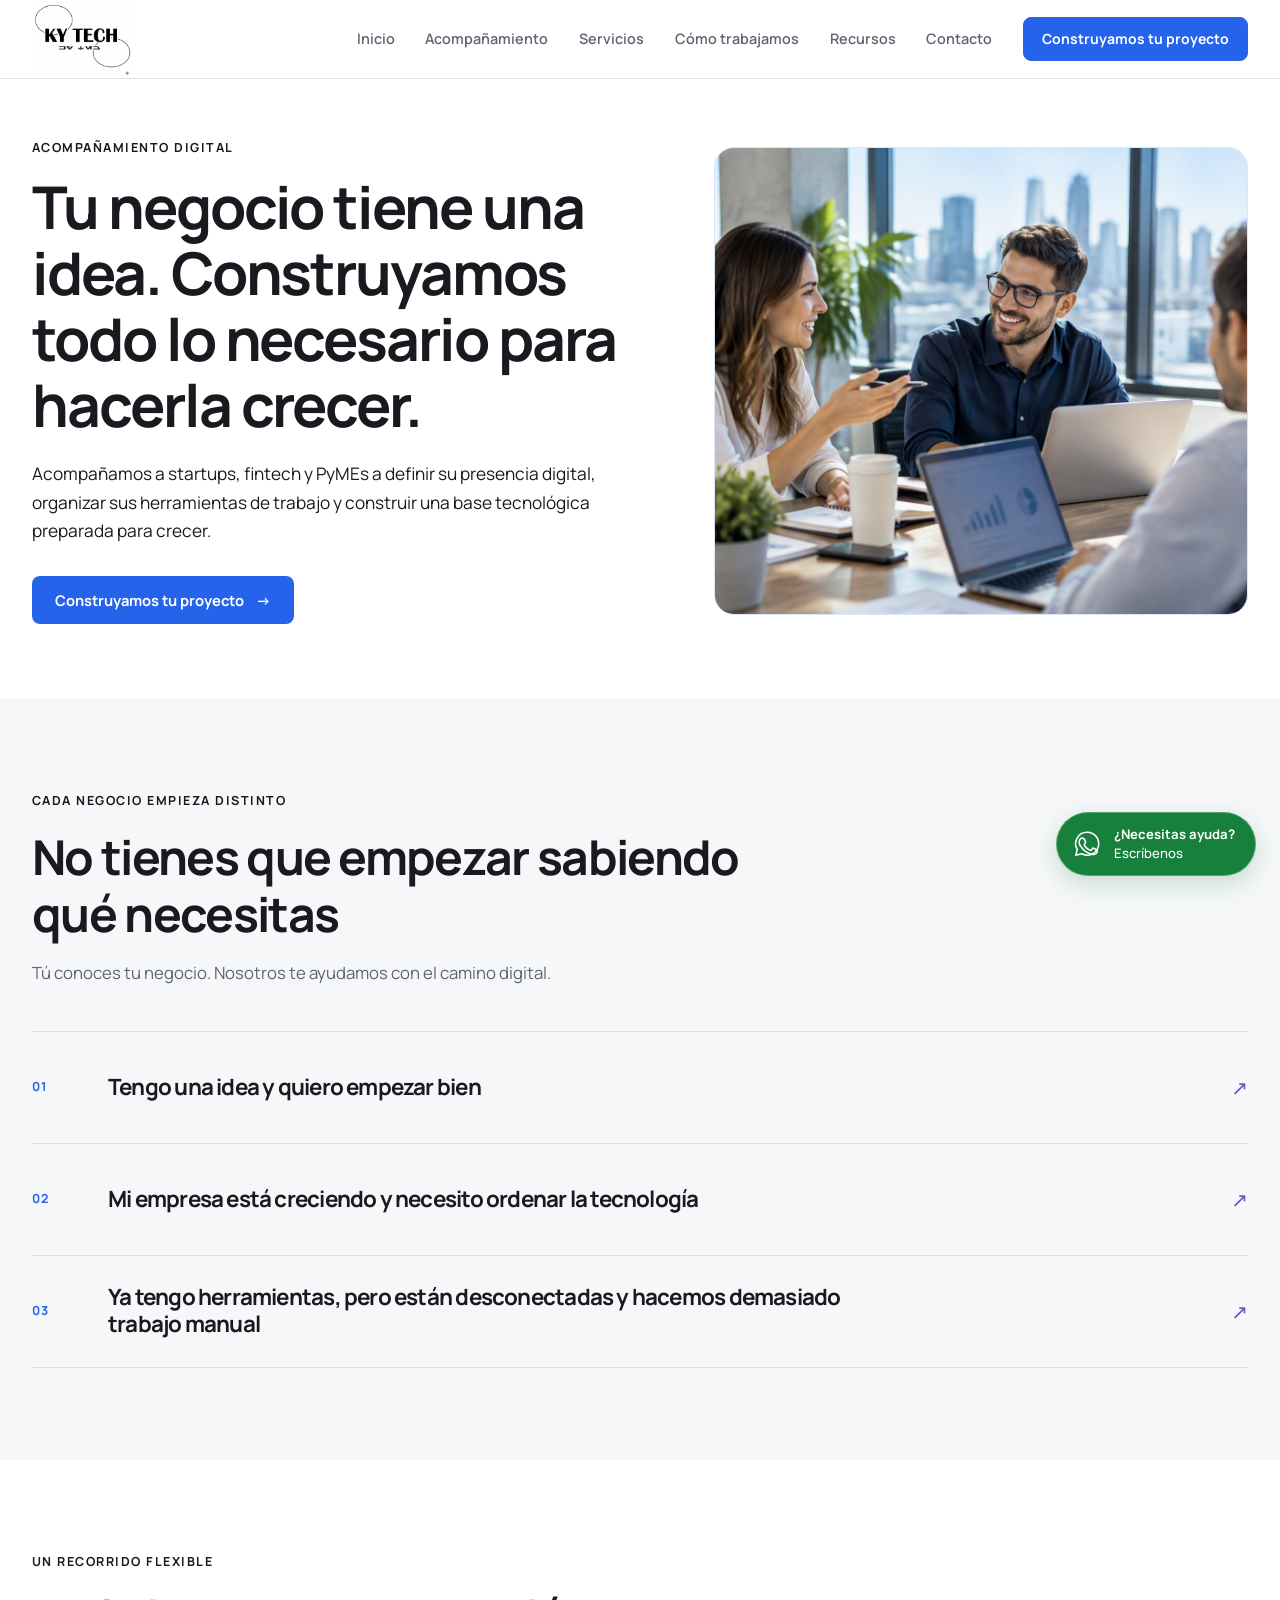
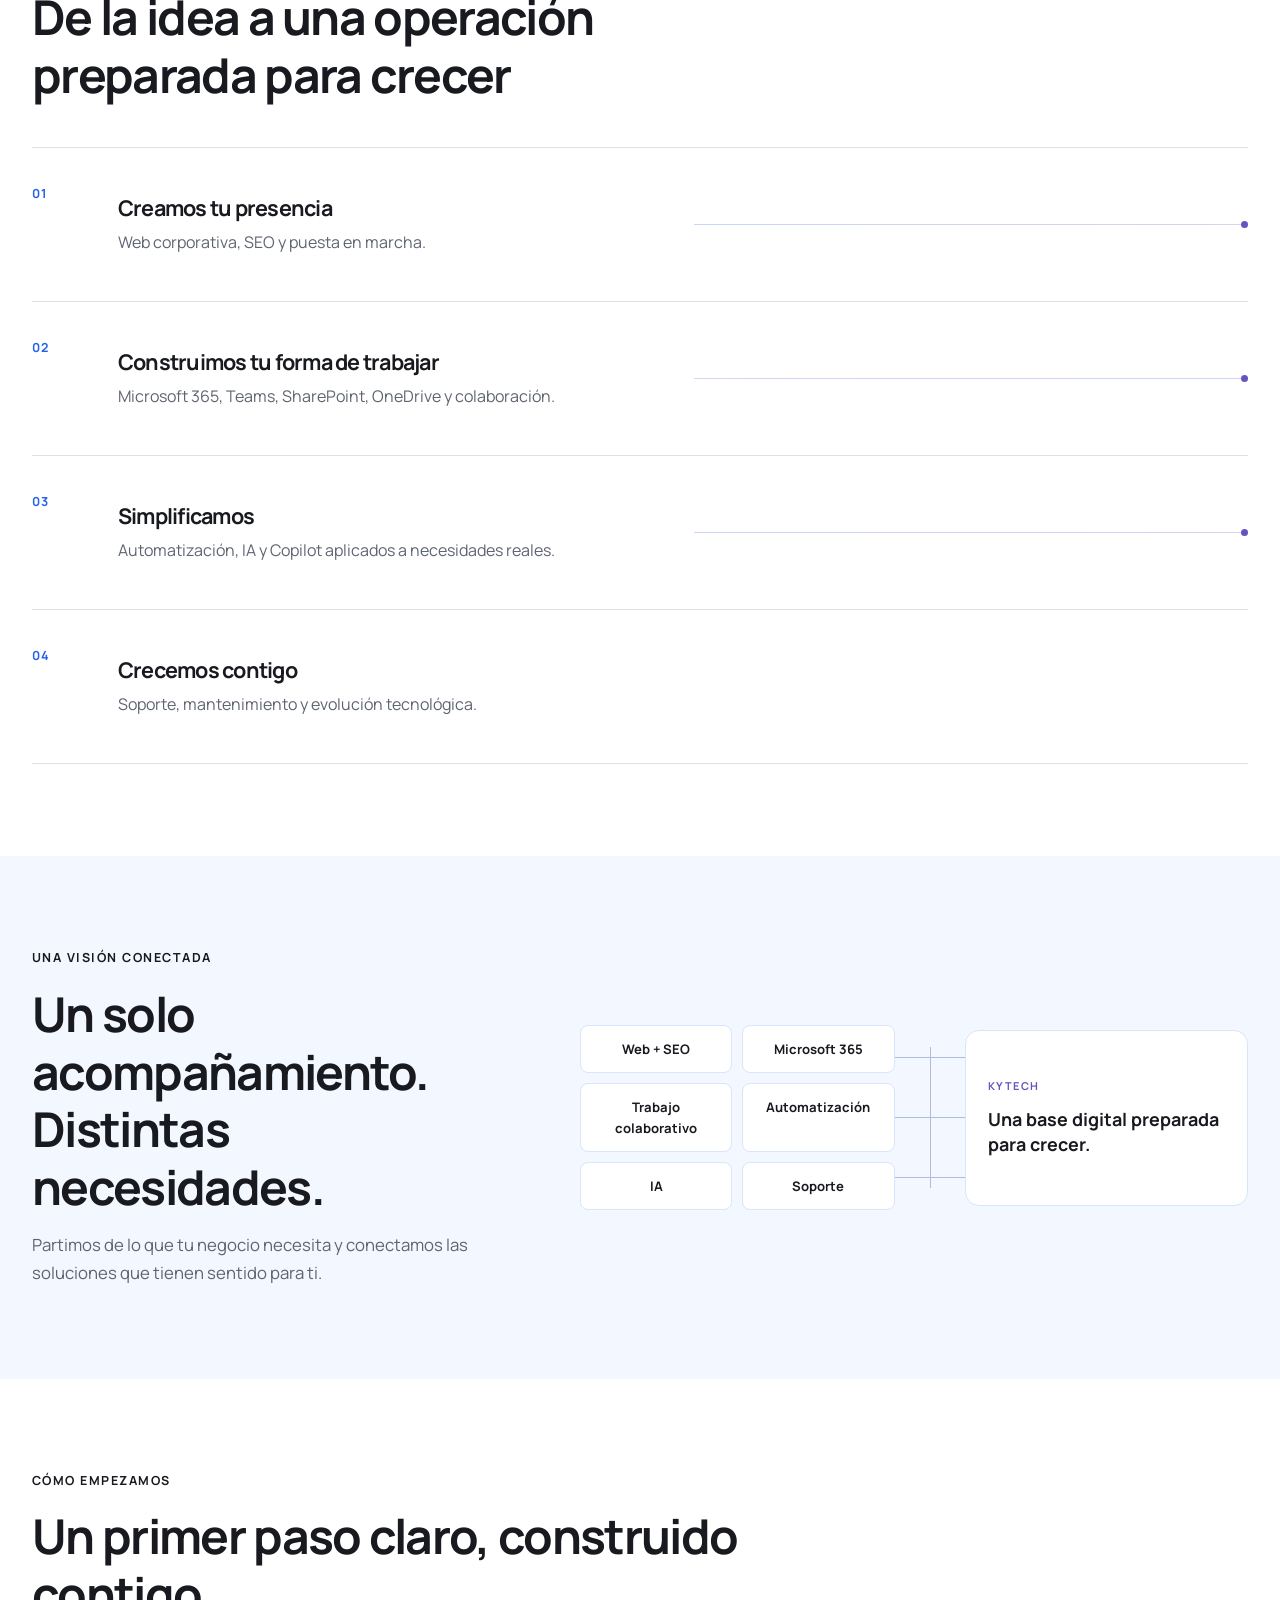
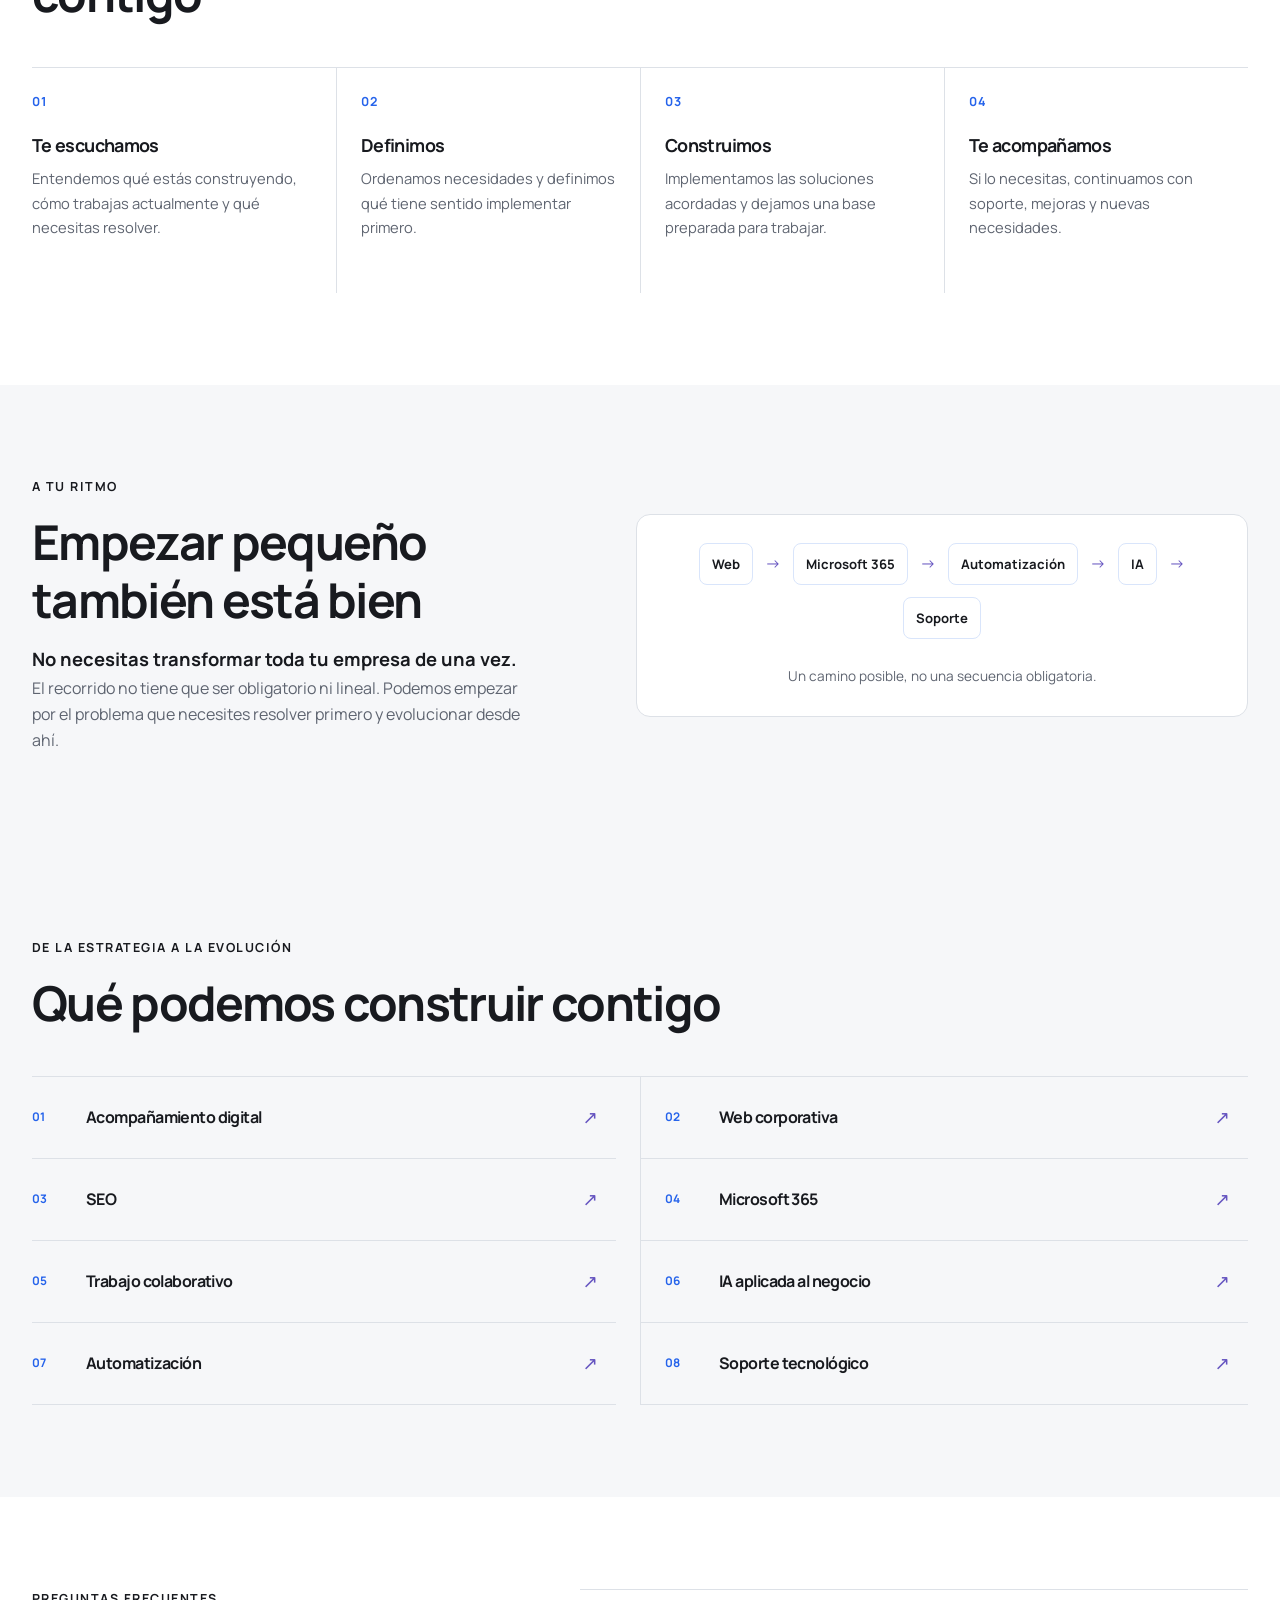
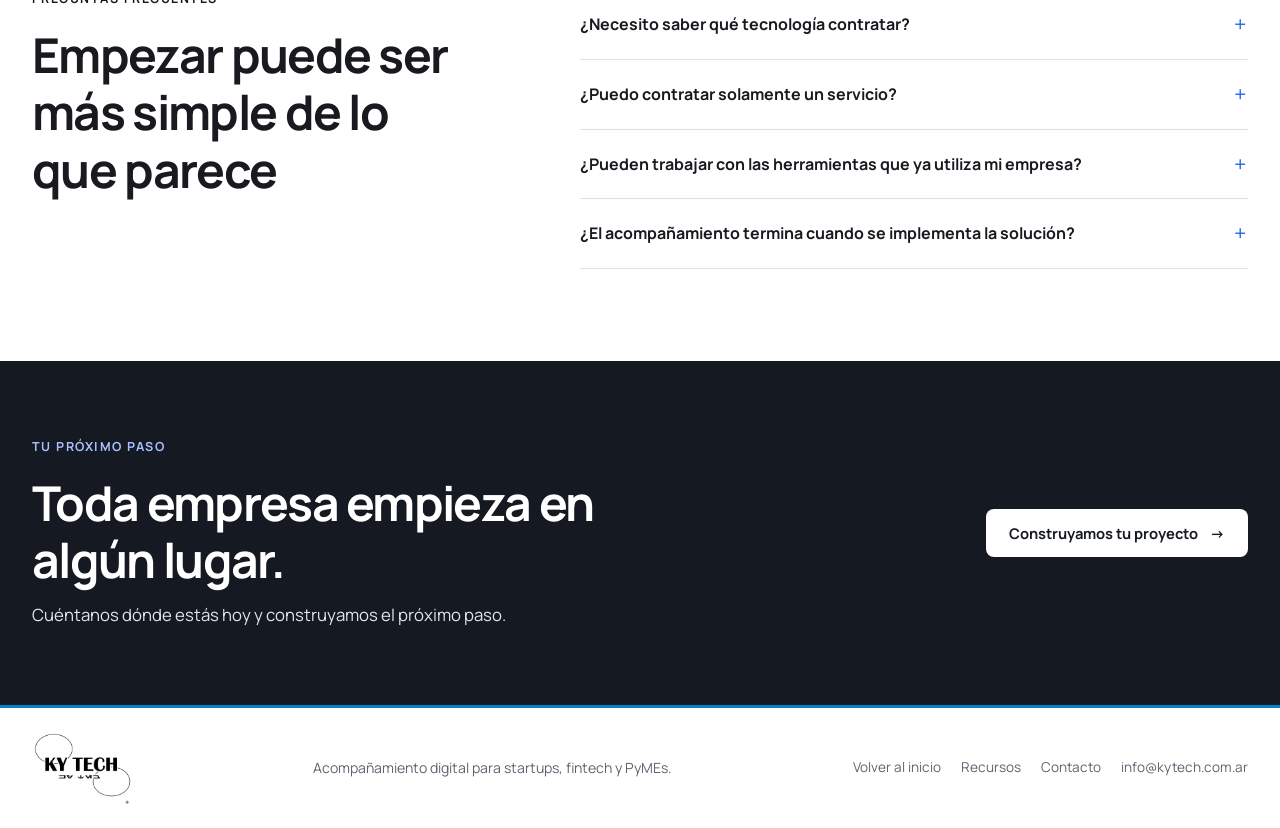
==== commit 75a76a98: "feat: agregar recursos a la navegacion del sitio" ====
--- a/acompanamiento.html
+++ b/acompanamiento.html
@@ -1,6 +1,15 @@
 <!DOCTYPE html>
 <html lang="es">
 <head>
+  <!-- Google tag (gtag.js) -->
+  <script async src="https://www.googletagmanager.com/gtag/js?id=G-KS115DWEFH"></script>
+  <script>
+    window.dataLayer = window.dataLayer || [];
+    function gtag(){dataLayer.push(arguments);}
+    gtag('js', new Date());
+
+    gtag('config', 'G-KS115DWEFH');
+  </script>
   <meta charset="UTF-8" />
   <meta name="viewport" content="width=device-width, initial-scale=1.0" />
   <title>Acompañamiento digital | KyTech</title>
@@ -23,7 +32,7 @@
   <link rel="preconnect" href="https://fonts.googleapis.com" />
   <link rel="preconnect" href="https://fonts.gstatic.com" crossorigin />
   <link href="https://fonts.googleapis.com/css2?family=Manrope:wght@400;500;600;700&display=swap" rel="stylesheet" />
-  <link rel="stylesheet" href="style.css?v=11" />
+  <link rel="stylesheet" href="style.css?v=13" />
 </head>
 <body class="acomp-page">
   <a class="acomp-skip" href="#contenido">Saltar al contenido</a>
@@ -38,6 +47,7 @@
         <a href="acompanamiento.html" aria-current="page">Acompañamiento</a>
         <a href="servicios.html">Servicios</a>
         <a href="como.html">Cómo trabajamos</a>
+        <a href="recursos.html">Recursos</a>
         <a href="contacto.html">Contacto</a>
         <a class="acomp-nav-cta" href="contacto.html">Construyamos tu proyecto</a>
       </nav>
@@ -50,6 +60,7 @@
       <a href="acompanamiento.html" aria-current="page">Acompañamiento</a>
       <a href="servicios.html">Servicios</a>
       <a href="como.html">Cómo trabajamos</a>
+      <a href="recursos.html">Recursos</a>
       <a href="contacto.html">Contacto</a>
       <a class="acomp-nav-cta" href="contacto.html">Construyamos tu proyecto</a>
     </nav>
@@ -225,6 +236,7 @@
       <p>Acompañamiento digital para startups, fintech y PyMEs.</p>
       <nav class="acomp-footer-links" aria-label="Enlaces de contacto">
         <a href="#inicio">Volver al inicio</a>
+        <a href="recursos.html">Recursos</a>
         <a href="contacto.html">Contacto</a>
         <a href="mailto:info@kytech.com.ar">info@kytech.com.ar</a>
       </nav>
@@ -254,6 +266,13 @@
           closeMenu();
           menuButton.focus();
         }
+      });
+      document.addEventListener('click', (event) => {
+        const whatsappLink = event.target.closest('a[href^="https://wa.me/"]');
+
+        if (!whatsappLink) return;
+
+        gtag('event', 'contact_whatsapp');
       });
     })();
   </script>
--- a/style.css
+++ b/style.css
@@ -872,6 +872,42 @@
   border-bottom: 1px solid var(--home-border);
 }
 
+.home-why { background: var(--home-surface); }
+
+.home-why-grid {
+  display: grid;
+  grid-template-columns: repeat(3, minmax(0, 1fr));
+  border-top: 1px solid var(--home-border);
+  border-bottom: 1px solid var(--home-border);
+}
+
+.home-why-item {
+  min-width: 0;
+  min-height: 190px;
+  padding: 26px 28px 30px 0;
+}
+
+.home-why-item + .home-why-item {
+  padding-left: 28px;
+  border-left: 1px solid var(--home-border);
+}
+
+.home-why-item > span {
+  display: block;
+  margin-bottom: 22px;
+}
+
+.home-why-item h3 {
+  margin: 0;
+  font-size: 1.2rem;
+  line-height: 1.35;
+}
+
+.home-why-item p {
+  margin: 10px 0 0;
+  color: var(--home-muted) !important;
+}
+
 .home-journey-step {
   min-height: 180px;
   display: grid;
@@ -1001,6 +1037,124 @@
 }
 
 .home-startup-service .home-group-link { margin: 0; }
+
+.home-resource-invite {
+  padding-block: 36px;
+  background: #ffffff;
+}
+
+.home-resource-invite-inner {
+  display: flex;
+  align-items: center;
+  justify-content: space-between;
+  gap: 28px;
+  padding: 24px 28px;
+  border: 1px solid var(--home-border);
+  border-radius: 12px;
+  background: var(--home-surface);
+}
+
+.home-resource-invite .home-eyebrow { margin-bottom: 8px; }
+
+.home-resource-invite h2 {
+  margin: 0;
+  font-size: clamp(1.25rem, 2.4vw, 1.7rem);
+  line-height: 1.3;
+}
+
+.home-resource-invite > .home-container > div > p:last-child {
+  margin: 8px 0 0;
+  color: var(--home-muted) !important;
+  font-size: .92rem;
+}
+
+.home-resource-invite .home-group-link { flex: 0 0 auto; }
+
+.home-projects { background: #ffffff; }
+
+.home-project-grid {
+  display: grid;
+  grid-template-columns: repeat(3, minmax(0, 1fr));
+  gap: 24px;
+}
+
+.home-project-card {
+  min-width: 0;
+  display: flex;
+  flex-direction: column;
+  overflow: hidden;
+  border: 1px solid var(--home-border);
+  border-radius: 12px;
+  background: #ffffff;
+  box-shadow: 0 4px 16px rgba(21, 25, 34, .05);
+  transition: transform 180ms ease, border-color 180ms ease, box-shadow 180ms ease;
+}
+
+.home-project-card:hover {
+  transform: translateY(-3px);
+  border-color: #c8d5ed;
+  box-shadow: 0 10px 24px rgba(21, 25, 34, .1);
+}
+
+.home-project-image {
+  aspect-ratio: 16 / 10;
+  flex: 0 0 auto;
+  overflow: hidden;
+  margin: 0;
+  background: var(--home-surface);
+}
+
+.home-project-image img {
+  display: block;
+  width: 100%;
+  height: 100%;
+  object-fit: cover;
+  object-position: top center;
+}
+
+.home-project-content {
+  flex: 1;
+  display: flex;
+  flex-direction: column;
+  align-items: flex-start;
+  padding: 22px;
+}
+
+.home-project-category {
+  margin: 0 0 8px;
+  color: var(--home-blue) !important;
+  font-size: .76rem;
+  font-weight: 700;
+  letter-spacing: .08em;
+  text-transform: uppercase;
+}
+
+.home-project-content h3 {
+  margin: 0;
+  font-size: 1.25rem;
+  line-height: 1.35;
+}
+
+.home-project-description {
+  margin: 10px 0 20px;
+  color: var(--home-muted) !important;
+  font-size: .9rem;
+}
+
+.home-project-content > a {
+  min-height: 44px;
+  display: inline-flex;
+  align-items: center;
+  gap: 8px;
+  margin-top: auto;
+  color: var(--home-blue);
+  font-size: .92rem;
+  font-weight: 700;
+  text-decoration: none;
+}
+
+.home-project-content > a:hover { text-decoration: underline; text-underline-offset: 4px; }
+.home-projects-link { min-height: 44px; margin-top: 28px; }
 
 .home-service-group {
   display: grid;
@@ -1249,6 +1403,7 @@
   .home-hero { min-height: auto; gap: 44px; }
   .home-startup-service { grid-template-columns: 1fr 1.2fr; }
   .home-startup-service .home-group-link { grid-column: 2; }
+  .home-project-grid { grid-template-columns: repeat(2, minmax(0, 1fr)); }
   .home-footer-inner { flex-wrap: wrap; }
 }
 
@@ -1327,6 +1482,7 @@
   .home-hero-description { font-size: 1rem; }
   .home-hero-visual { max-width: 620px; }
   .home-section { padding-block: 64px; }
+  .home-resource-invite-inner { align-items: flex-start; flex-direction: column; gap: 14px; padding: 22px; }
   .home-journey-grid { grid-template-columns: 1fr; }
   .home-journey-step {
     min-height: 0;
@@ -1338,6 +1494,15 @@
     border-top: 1px solid var(--home-border);
     border-left: 0;
   }
+  .home-why-grid { grid-template-columns: 1fr; }
+  .home-why-item,
+  .home-why-item + .home-why-item {
+    min-height: 0;
+    padding: 22px 0;
+    border-left: 0;
+  }
+  .home-why-item + .home-why-item { border-top: 1px solid var(--home-border); }
+  .home-why-item > span { margin-bottom: 12px; }
   .home-section-heading { margin-bottom: 28px; }
   .home-accompaniment-layout {
     grid-template-columns: 1fr;
@@ -1353,6 +1518,8 @@
   }
   .home-startup-service .home-group-link { grid-column: auto; }
   .home-process-list { grid-template-columns: 1fr; row-gap: 8px; }
+  .home-project-grid { grid-template-columns: 1fr; gap: 18px; }
+  .home-project-content { padding: 20px; }
   .home-process-list li,
   .home-process-list li + li { padding: 18px 0 0; }
   .home-process-number { margin-bottom: 12px; }
@@ -1406,6 +1573,69 @@
     scroll-behavior: auto !important;
     transition-duration: 0.01ms !important;
   }
+}
+
+.resources-page main { overflow: clip; }
+.resources-hero { padding-block: 76px 64px; background: #ffffff; }
+.resources-hero-inner { max-width: 980px; }
+.resources-hero .home-eyebrow { margin-bottom: 16px; }
+.resources-hero h1 { max-width: 900px; margin: 0; font-size: clamp(2.45rem, 5vw, 4rem); line-height: 1.12; }
+.resources-hero-inner > p:last-child { max-width: 740px; margin: 22px 0 0; color: var(--home-muted) !important; font-size: 1.08rem; }
+
+.resources-intro { padding-block: 30px; background: var(--home-surface); }
+.resources-intro p { max-width: 900px; margin: 0; color: var(--home-text); font-size: 1.02rem; }
+
+.resources-list-section { padding-block: 76px 88px; background: #ffffff; }
+.resources-list-heading { max-width: 760px; margin-bottom: 34px; }
+.resources-list-heading .home-eyebrow { margin-bottom: 10px; }
+.resources-list-heading h2,
+.resources-evaluator h2 { margin: 0; font-size: clamp(1.9rem, 3.6vw, 2.7rem); line-height: 1.2; }
+
+.resources-grid { display: grid; grid-template-columns: repeat(2, minmax(0, 1fr)); align-items: stretch; gap: 20px; }
+.resources-card { min-width: 0; display: flex; border: 1px solid var(--home-border); border-radius: 12px; background: #ffffff; box-shadow: 0 4px 16px rgba(21, 25, 34, .05); transition: transform 180ms ease, border-color 180ms ease, box-shadow 180ms ease; }
+.resources-card:hover { transform: translateY(-3px); border-color: #c8d5ed; box-shadow: 0 10px 24px rgba(21, 25, 34, .1); }
+.resources-card-content { flex: 1; display: flex; flex-direction: column; align-items: flex-start; padding: 26px; }
+.resources-category { margin: 0 0 10px; color: var(--home-blue) !important; font-size: .76rem; font-weight: 700; letter-spacing: .1em; text-transform: uppercase; }
+.resources-card h3 { margin: 0; font-size: 1.2rem; line-height: 1.35; }
+.resources-description { margin: 12px 0 18px; color: var(--home-muted) !important; font-size: .92rem; }
+.resources-type { margin: auto 0 14px; color: var(--home-muted) !important; font-size: .78rem; font-weight: 700; }
+.resources-download { width: 100%; }
+
+.resources-evaluator { padding-block: 72px; background: var(--home-surface); }
+.resources-evaluator-layout { display: grid; grid-template-columns: minmax(0, 1fr) minmax(0, 1fr); align-items: center; gap: clamp(40px, 7vw, 88px); }
+.resources-evaluator-copy { max-width: 620px; }
+.resources-evaluator-copy .home-eyebrow { margin-bottom: 10px; }
+.resources-evaluator-copy > p:not(.home-eyebrow):not(.resources-evaluator-status) { margin: 16px 0 0; color: var(--home-muted) !important; }
+.resources-evaluator-status { width: fit-content; margin: 22px 0 0; padding: 12px 16px; border: 1px solid var(--home-border); border-radius: 8px; background: #eef1f5; color: #5e6470 !important; font-size: .88rem; font-weight: 700; }
+.resources-areas { display: grid; grid-template-columns: repeat(2, minmax(0, 1fr)); gap: 10px; margin: 0; padding: 0; list-style: none; }
+.resources-areas li { min-height: 52px; display: flex; align-items: center; padding: 12px 14px; border: 1px solid var(--home-border); border-radius: 8px; background: #ffffff; color: var(--home-text); font-size: .88rem; font-weight: 600; }
+
+.resources-contact { padding-block: 72px; }
+.resources-contact h2 { font-size: clamp(1.9rem, 3.8vw, 2.8rem); }
+
+@media (max-width: 1023px) {
+  .resources-hero { padding-block: 64px 56px; }
+  .resources-evaluator-layout { gap: 36px; }
+}
+
+@media (max-width: 767px) {
+  .resources-hero { padding-block: 52px 44px; }
+  .resources-hero h1 { font-size: clamp(2.25rem, 9vw, 3.2rem); }
+  .resources-hero-inner > p:last-child { font-size: 1rem; }
+  .resources-intro { padding-block: 24px; }
+  .resources-list-section { padding-block: 60px 64px; }
+  .resources-grid { grid-template-columns: 1fr; gap: 16px; }
+  .resources-card-content { padding: 22px; }
+  .resources-evaluator { padding-block: 60px; }
+  .resources-evaluator-layout { grid-template-columns: 1fr; gap: 28px; }
+  .resources-areas { grid-template-columns: 1fr; }
+  .resources-contact { padding-block: 56px; }
+}
+
+@media (prefers-reduced-motion: reduce) {
+  .resources-page *,
+  .resources-page *::before,
+  .resources-page *::after { transition-duration: 0.01ms !important; }
 }
 
 /* ── KYTECH ACOMPAÑAMIENTO PAGE ── */
@@ -1988,6 +2218,20 @@
 .servi-faq-list details[open] summary::after { content: "−"; }
 .servi-faq-list details p { max-width: 620px; margin: -4px 34px 22px 0; color: var(--servi-muted); }
 
+.servi-projects { padding-block: 88px; background: #ffffff; }
+.servi-projects-heading { margin-bottom: 36px; }
+.servi-project-grid { display: grid; grid-template-columns: repeat(3, minmax(0, 1fr)); gap: 24px; }
+.servi-project-card { min-width: 0; overflow: hidden; border: 1px solid var(--servi-border); border-radius: 14px; background: #ffffff; box-shadow: 0 4px 16px rgba(21, 25, 34, .05); transition: transform 180ms ease, border-color 180ms ease, box-shadow 180ms ease; }
+.servi-project-card:hover { transform: translateY(-3px); border-color: #c8d5ed; box-shadow: 0 10px 24px rgba(21, 25, 34, .1); }
+.servi-project-image { aspect-ratio: 16 / 10; overflow: hidden; margin: 0; background: var(--servi-surface); }
+.servi-project-image img { display: block; width: 100%; height: 100%; object-fit: cover; object-position: top center; }
+.servi-project-content { padding: 22px; }
+.servi-project-category { margin: 0 0 8px; color: var(--servi-blue) !important; font-size: .76rem; font-weight: 700; letter-spacing: .08em; text-transform: uppercase; }
+.servi-project-content h3 { margin: 0; font-size: 1.25rem; line-height: 1.35; }
+.servi-project-domain { margin: 6px 0 16px; color: var(--servi-muted); font-size: .88rem; overflow-wrap: anywhere; }
+.servi-project-content > a { min-height: 44px; display: inline-flex; align-items: center; gap: 8px; color: var(--servi-blue); font-size: .92rem; font-weight: 700; text-decoration: none; }
+.servi-project-content > a:hover { text-decoration: underline; text-underline-offset: 4px; }
+
 .servi-closing { padding-block: 76px; background: var(--servi-dark); color: #ffffff; }
 .servi-closing-inner { display: flex; align-items: center; justify-content: space-between; gap: 48px; }
 .servi-closing .servi-eyebrow { color: #a9c0ff !important; }
@@ -2067,6 +2311,7 @@
   .servi-featured-steps { display: grid; grid-template-columns: repeat(3, minmax(0, 1fr)); }
   .servi-featured-steps li { grid-template-columns: 32px 1fr; gap: 10px; padding: 18px 12px 0 0; border-bottom: 0; }
   .servi-featured-steps li + li { padding-left: 12px; border-left: 1px solid #d7e1f3; }
+  .servi-project-grid { grid-template-columns: repeat(2, minmax(0, 1fr)); }
   .servi-decision-list { grid-template-columns: repeat(2, minmax(0, 1fr)); }
   .servi-decision-list li { min-height: 160px; }
   .servi-decision-list li:nth-child(3) { padding-left: 0; border-top: 1px solid var(--servi-border); border-left: 0; }
@@ -2086,7 +2331,8 @@
   .servi-featured,
   .servi-group,
   .servi-decisions,
-  .servi-faq { padding-block: 64px; }
+  .servi-faq,
+  .servi-projects { padding-block: 64px; }
   .servi-featured-layout,
   .servi-grow-layout,
   .servi-flexible-inner,
@@ -2105,6 +2351,8 @@
   .servi-work-item-automation,
   .servi-work-item-ai { grid-column: auto; }
   .servi-work-item { padding-block: 26px; }
+  .servi-project-grid { grid-template-columns: 1fr; gap: 18px; }
+  .servi-project-content { padding: 20px; }
   .servi-principle { margin: 8px 0 0; }
   .servi-support { padding: 26px 22px; }
   .servi-support-list { grid-template-columns: 1fr; }
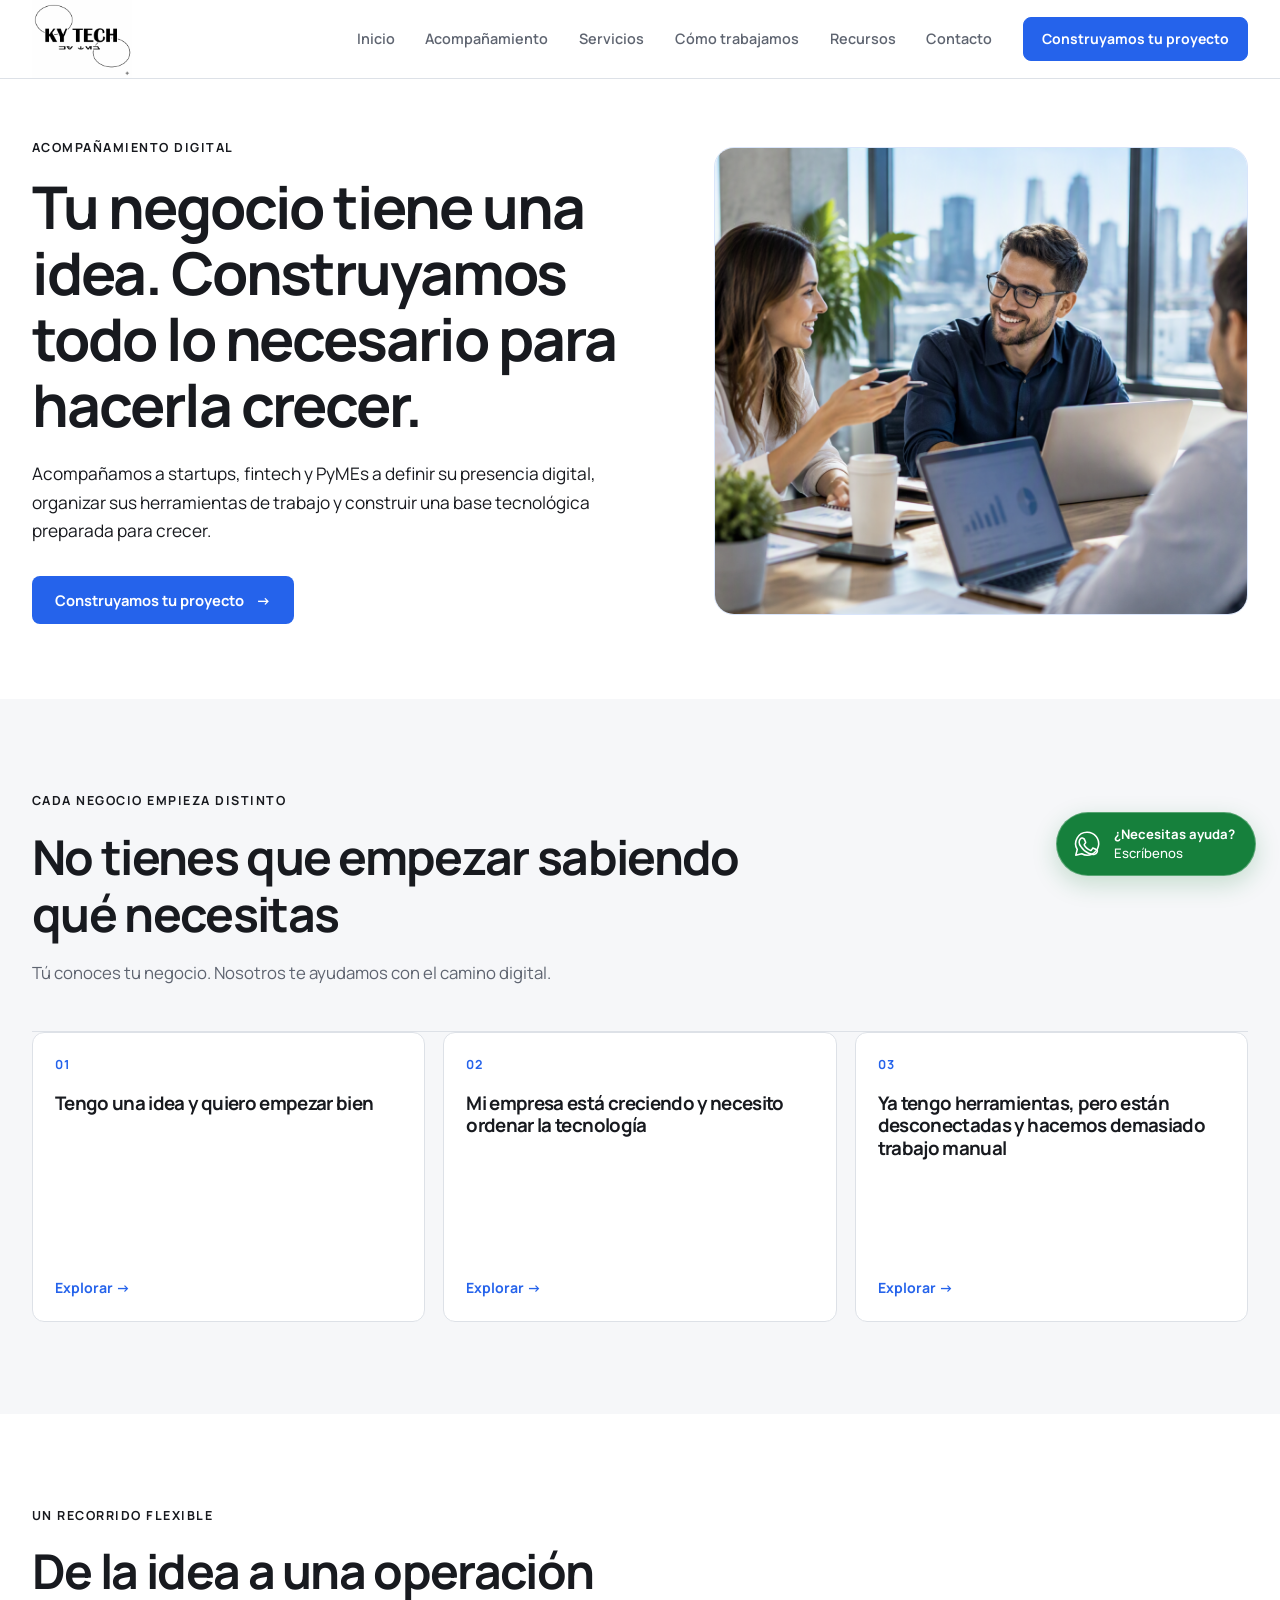
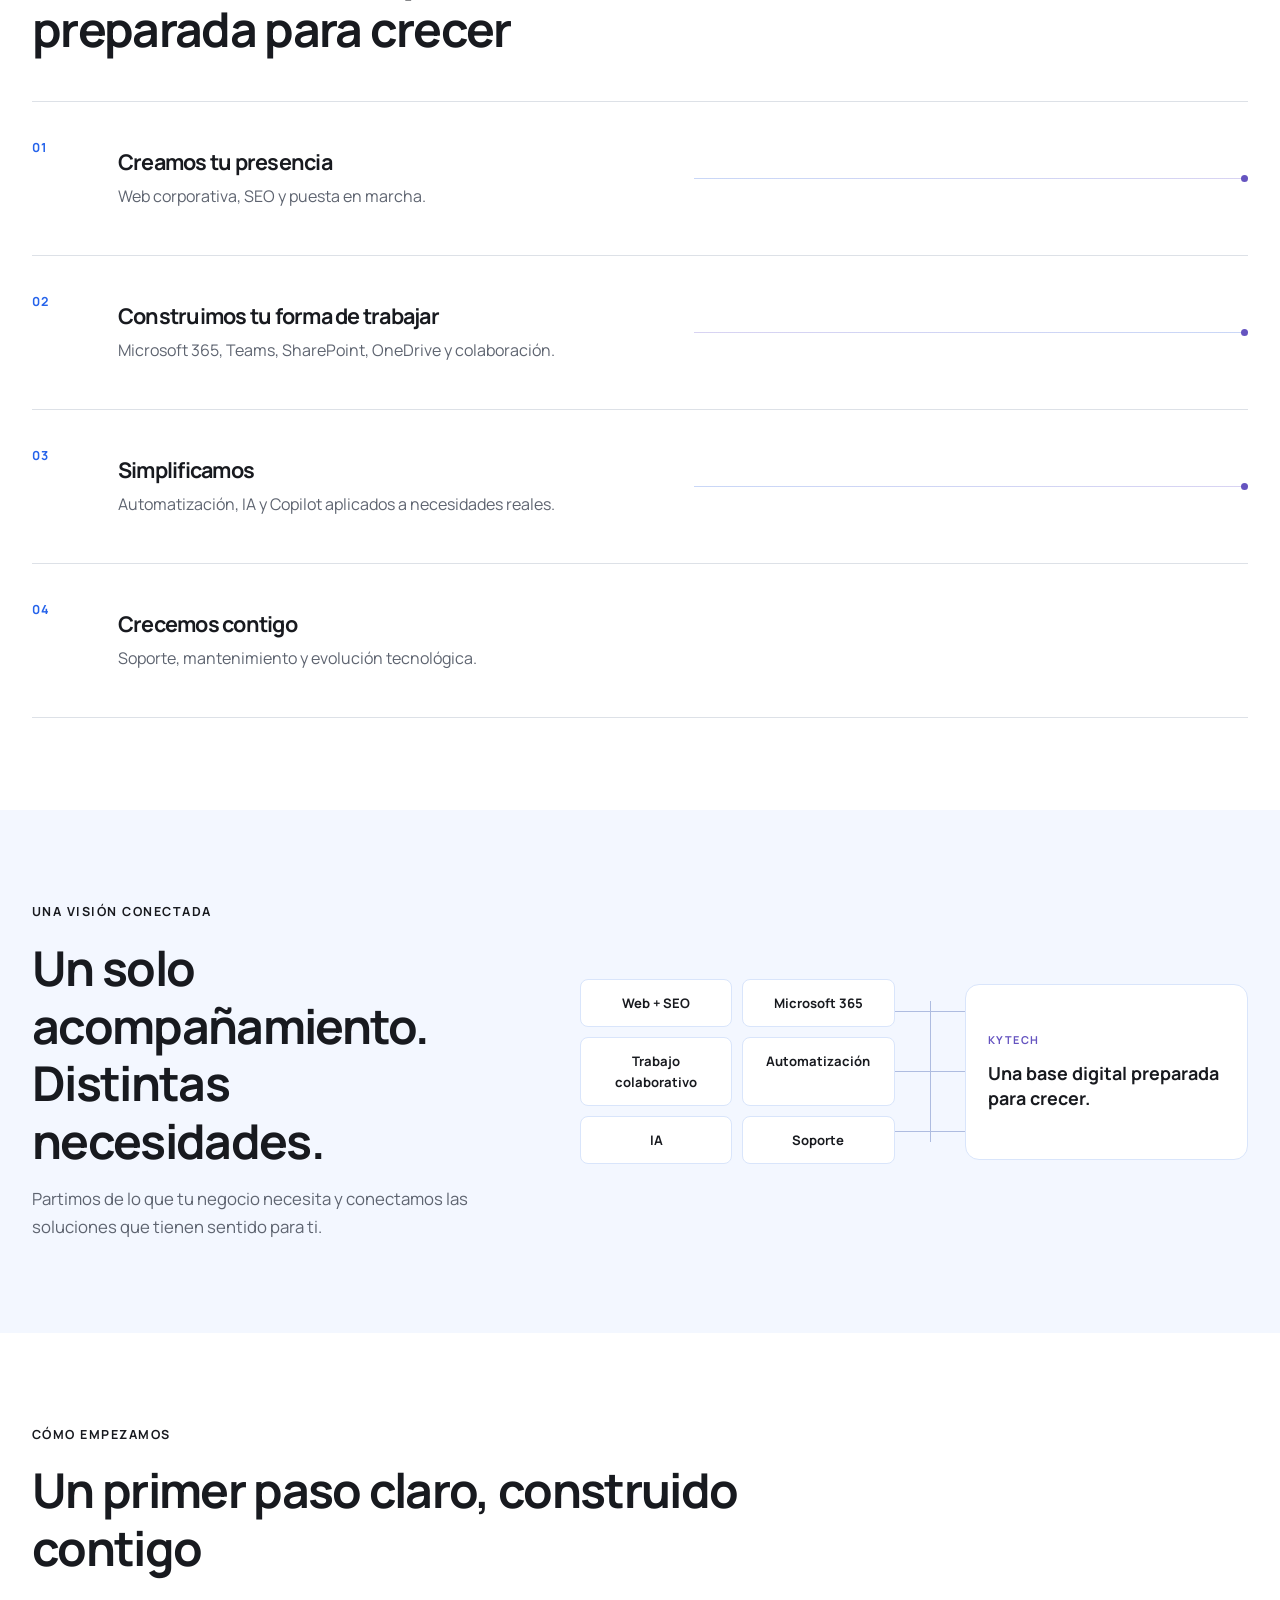
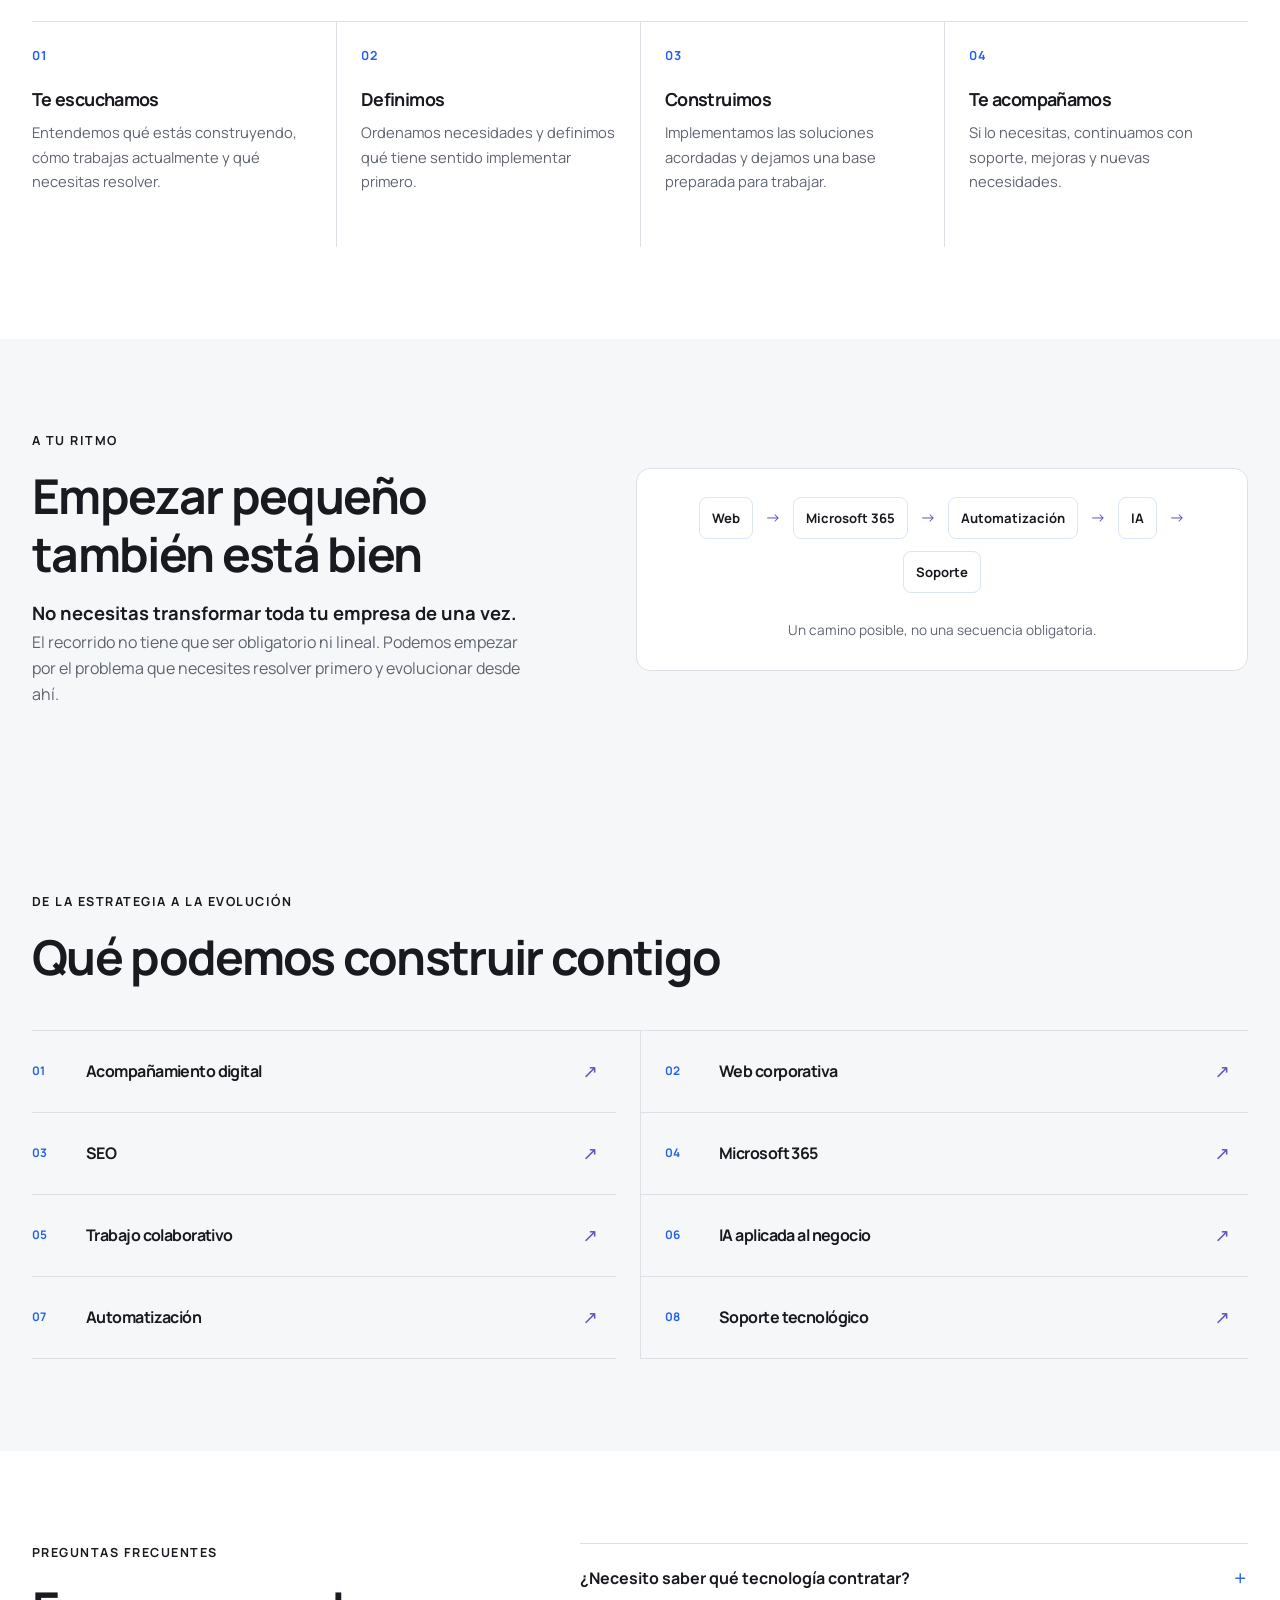
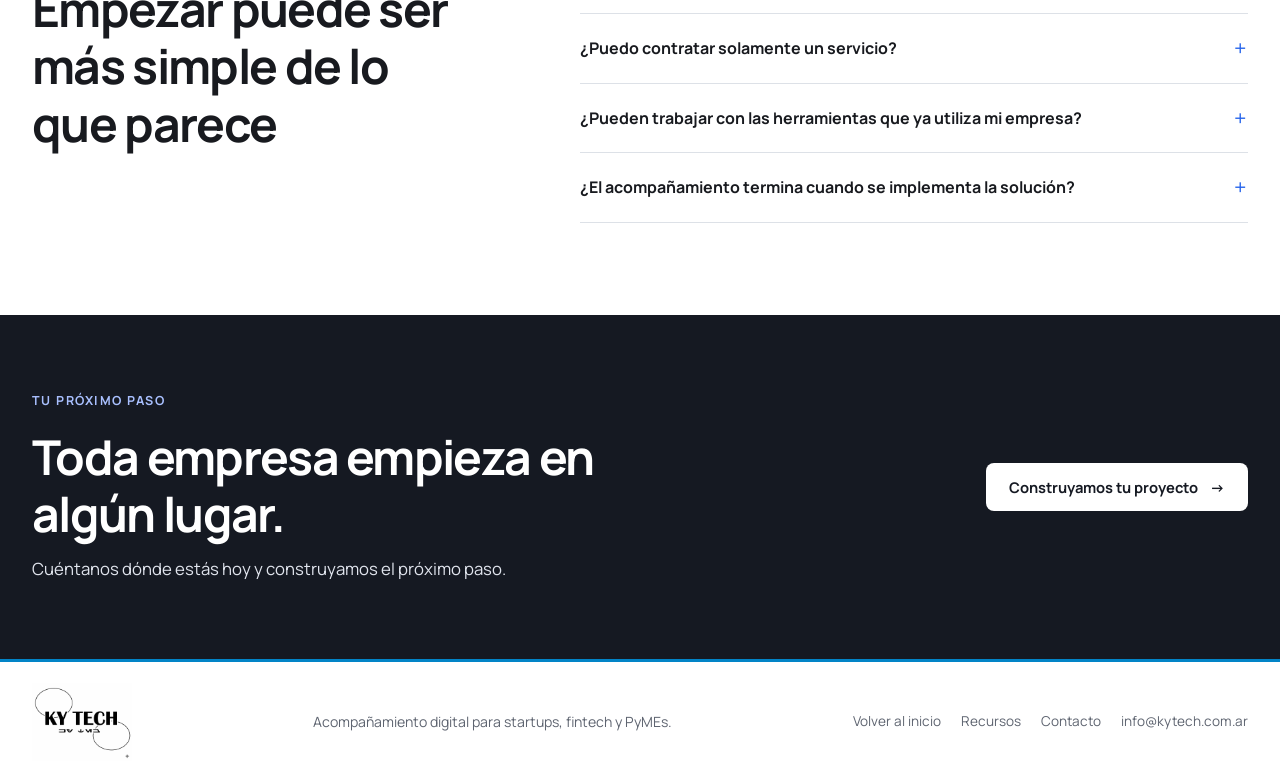
==== commit 6a6f279e: "feat: agregar tarjetas interactivas al sitio" ====
--- a/acompanamiento.html
+++ b/acompanamiento.html
@@ -32,7 +32,29 @@
   <link rel="preconnect" href="https://fonts.googleapis.com" />
   <link rel="preconnect" href="https://fonts.gstatic.com" crossorigin />
   <link href="https://fonts.googleapis.com/css2?family=Manrope:wght@400;500;600;700&display=swap" rel="stylesheet" />
-  <link rel="stylesheet" href="style.css?v=13" />
+  <link rel="stylesheet" href="style.css?v=14" />
+
+  <style>
+    .acomp-situation-flip-grid { display: grid; grid-template-columns: repeat(3, minmax(0, 1fr)); gap: 18px; }
+    .acomp-situation-flip { min-width: 0; min-height: 290px; perspective: 1100px; }
+    .acomp-situation-flip-inner { position: relative; min-height: 290px; transform-style: preserve-3d; transition: transform 300ms cubic-bezier(.2,.7,.2,1); }
+    .acomp-situation-flip.is-flipped .acomp-situation-flip-inner { transform: rotateY(180deg); }
+    .acomp-situation-face { position: absolute; inset: 0; display: flex; flex-direction: column; padding: 22px; border: 1px solid var(--acomp-border); border-radius: 12px; background: #fff; backface-visibility: hidden; -webkit-backface-visibility: hidden; }
+    .acomp-situation-front .acomp-index { margin-bottom: 18px; }
+    .acomp-situation-face h3 { margin: 0; }
+    .acomp-situation-trigger, .acomp-situation-actions button { margin-top: auto; padding: 14px 0 0; border: 0; background: transparent; color: var(--acomp-blue); font: inherit; font-size: .88rem; font-weight: 700; cursor: pointer; align-self: flex-start; }
+    .acomp-situation-trigger:hover, .acomp-situation-actions button:hover { text-decoration: underline; text-underline-offset: 4px; }
+    .acomp-situation-trigger:focus-visible, .acomp-situation-actions button:focus-visible, .acomp-situation-actions a:focus-visible { outline: 3px solid rgba(50,102,255,.28); outline-offset: 4px; border-radius: 3px; }
+    .acomp-situation-back { transform: rotateY(180deg); }
+    .acomp-situation-back .acomp-eyebrow { margin: 0 0 7px; }
+    .acomp-situation-back ul { margin: 14px 0 16px; padding-left: 19px; color: var(--acomp-muted); font-size: .85rem; line-height: 1.55; }
+    .acomp-situation-actions { display: flex; align-items: center; justify-content: space-between; gap: 14px; margin-top: auto; }
+    .acomp-situation-actions a { color: var(--acomp-blue); font-size: .84rem; font-weight: 700; text-decoration: none; }
+    .acomp-situation-actions button { margin: 0; padding: 0; white-space: nowrap; }
+    @media (max-width: 980px) { .acomp-situation-flip-grid { grid-template-columns: 1fr; gap: 14px; } .acomp-situation-flip, .acomp-situation-flip-inner { min-height: 250px; } }
+    @media (max-width: 540px) { .acomp-situation-face { padding: 20px; } .acomp-situation-flip, .acomp-situation-flip-inner { min-height: 290px; } .acomp-situation-actions { align-items: flex-start; flex-direction: column; } }
+    @media (prefers-reduced-motion: reduce) { .acomp-situation-flip-inner { transition: none; transform-style: flat; } .acomp-situation-flip.is-flipped .acomp-situation-flip-inner { transform: none; } .acomp-situation-face { backface-visibility: visible; } .acomp-situation-back { display: none; transform: none; } .acomp-situation-flip.is-flipped .acomp-situation-front { display: none; } .acomp-situation-flip.is-flipped .acomp-situation-back { display: flex; } }
+  </style>
 </head>
 <body class="acomp-page">
   <a class="acomp-skip" href="#contenido">Saltar al contenido</a>
@@ -86,21 +108,60 @@
           <h2 id="situations-title">No tienes que empezar sabiendo qué necesitas</h2>
           <p>Tú conoces tu negocio. Nosotros te ayudamos con el camino digital.</p>
         </div>
-        <div class="acomp-situation-list">
-          <article class="acomp-situation">
-            <span class="acomp-index">01</span>
-            <h3>Tengo una idea y quiero empezar bien</h3>
-            <span class="acomp-situation-mark" aria-hidden="true">↗</span>
+        <div class="acomp-situation-list acomp-situation-flip-grid">
+          <article class="acomp-situation-flip" data-acomp-flip>
+            <div class="acomp-situation-flip-inner">
+              <section class="acomp-situation-face acomp-situation-front" aria-labelledby="situation-1-front">
+                <span class="acomp-index">01</span>
+                <h3 id="situation-1-front">Tengo una idea y quiero empezar bien</h3>
+                <button class="acomp-situation-trigger" type="button" data-flip-open aria-expanded="false">Explorar <span aria-hidden="true">→</span></button>
+              </section>
+              <section class="acomp-situation-face acomp-situation-back" aria-labelledby="situation-1-back" aria-hidden="true" inert>
+                <p class="acomp-eyebrow">Podemos empezar por</p>
+                <h3 id="situation-1-back">Darle forma al primer paso</h3>
+                <ul><li>Entender la idea y el objetivo</li><li>Definir prioridades</li><li>Crear una presencia digital inicial</li><li>Elegir herramientas básicas</li><li>Ordenar próximos pasos</li></ul>
+                <div class="acomp-situation-actions">
+                  <a href="contacto.html?interes=acompanamiento">Hablemos de tu proyecto <span aria-hidden="true">→</span></a>
+                  <button type="button" data-flip-close>← Volver</button>
+                </div>
+              </section>
+            </div>
           </article>
-          <article class="acomp-situation">
-            <span class="acomp-index">02</span>
-            <h3>Mi empresa está creciendo y necesito ordenar la tecnología</h3>
-            <span class="acomp-situation-mark" aria-hidden="true">↗</span>
+          <article class="acomp-situation-flip" data-acomp-flip>
+            <div class="acomp-situation-flip-inner">
+              <section class="acomp-situation-face acomp-situation-front" aria-labelledby="situation-2-front">
+                <span class="acomp-index">02</span>
+                <h3 id="situation-2-front">Mi empresa está creciendo y necesito ordenar la tecnología</h3>
+                <button class="acomp-situation-trigger" type="button" data-flip-open aria-expanded="false">Explorar <span aria-hidden="true">→</span></button>
+              </section>
+              <section class="acomp-situation-face acomp-situation-back" aria-labelledby="situation-2-back" aria-hidden="true" inert>
+                <p class="acomp-eyebrow">Podemos empezar por</p>
+                <h3 id="situation-2-back">Ordenar antes de sumar</h3>
+                <ul><li>Revisar herramientas actuales</li><li>Organizar usuarios y accesos</li><li>Centralizar información</li><li>Definir formas de trabajo</li><li>Priorizar mejoras</li></ul>
+                <div class="acomp-situation-actions">
+                  <a href="contacto.html?interes=microsoft365">Hablemos de tu proyecto <span aria-hidden="true">→</span></a>
+                  <button type="button" data-flip-close>← Volver</button>
+                </div>
+              </section>
+            </div>
           </article>
-          <article class="acomp-situation">
-            <span class="acomp-index">03</span>
-            <h3>Ya tengo herramientas, pero están desconectadas y hacemos demasiado trabajo manual</h3>
-            <span class="acomp-situation-mark" aria-hidden="true">↗</span>
+          <article class="acomp-situation-flip" data-acomp-flip>
+            <div class="acomp-situation-flip-inner">
+              <section class="acomp-situation-face acomp-situation-front" aria-labelledby="situation-3-front">
+                <span class="acomp-index">03</span>
+                <h3 id="situation-3-front">Ya tengo herramientas, pero están desconectadas y hacemos demasiado trabajo manual</h3>
+                <button class="acomp-situation-trigger" type="button" data-flip-open aria-expanded="false">Explorar <span aria-hidden="true">→</span></button>
+              </section>
+              <section class="acomp-situation-face acomp-situation-back" aria-labelledby="situation-3-back" aria-hidden="true" inert>
+                <p class="acomp-eyebrow">Podemos empezar por</p>
+                <h3 id="situation-3-back">Conectar y simplificar</h3>
+                <ul><li>Detectar tareas repetitivas</li><li>Revisar procesos manuales</li><li>Conectar herramientas existentes</li><li>Evaluar automatizaciones</li><li>Identificar casos de uso de IA</li></ul>
+                <div class="acomp-situation-actions">
+                  <a href="contacto.html?interes=automatizacion">Hablemos de tu proyecto <span aria-hidden="true">→</span></a>
+                  <button type="button" data-flip-close>← Volver</button>
+                </div>
+              </section>
+            </div>
           </article>
         </div>
       </div>
@@ -276,6 +337,29 @@
       });
     })();
   </script>
+
+  <script>
+    (() => {
+      document.querySelectorAll('[data-acomp-flip]').forEach((card) => {
+        const openButton = card.querySelector('[data-flip-open]');
+        const closeButton = card.querySelector('[data-flip-close]');
+        const front = card.querySelector('.acomp-situation-front');
+        const back = card.querySelector('.acomp-situation-back');
+        if (!openButton || !closeButton || !front || !back) return;
+        function setFlipped(flipped) {
+          card.classList.toggle('is-flipped', flipped);
+          openButton.setAttribute('aria-expanded', String(flipped));
+          front.setAttribute('aria-hidden', String(flipped));
+          back.setAttribute('aria-hidden', String(!flipped));
+          if (flipped) { front.setAttribute('inert',''); back.removeAttribute('inert'); closeButton.focus(); }
+          else { back.setAttribute('inert',''); front.removeAttribute('inert'); openButton.focus(); }
+        }
+        openButton.addEventListener('click', () => setFlipped(true));
+        closeButton.addEventListener('click', () => setFlipped(false));
+        card.addEventListener('keydown', (event) => { if (event.key === 'Escape' && card.classList.contains('is-flipped')) setFlipped(false); });
+      });
+    })();
+  </script>
   <a class="ky-whatsapp-float" href="https://wa.me/5491136682292?text=Hola%20KyTech%2C%20quiero%20consultar%20por%20un%20proyecto." target="_blank" rel="noopener noreferrer" aria-label="Contactar a KyTech por WhatsApp">
     <svg class="ky-whatsapp-icon" viewBox="0 0 32 32" aria-hidden="true" focusable="false">
       <path d="M16 3.5a12.1 12.1 0 0 0-10.4 18.3L4 28l6.4-1.6A12.2 12.2 0 1 0 16 3.5Z" />
--- a/style.css
+++ b/style.css
@@ -1602,20 +1602,69 @@
 .resources-download { width: 100%; }
 
 .resources-evaluator { padding-block: 72px; background: var(--home-surface); }
-.resources-evaluator-layout { display: grid; grid-template-columns: minmax(0, 1fr) minmax(0, 1fr); align-items: center; gap: clamp(40px, 7vw, 88px); }
-.resources-evaluator-copy { max-width: 620px; }
-.resources-evaluator-copy .home-eyebrow { margin-bottom: 10px; }
-.resources-evaluator-copy > p:not(.home-eyebrow):not(.resources-evaluator-status) { margin: 16px 0 0; color: var(--home-muted) !important; }
-.resources-evaluator-status { width: fit-content; margin: 22px 0 0; padding: 12px 16px; border: 1px solid var(--home-border); border-radius: 8px; background: #eef1f5; color: #5e6470 !important; font-size: .88rem; font-weight: 700; }
-.resources-areas { display: grid; grid-template-columns: repeat(2, minmax(0, 1fr)); gap: 10px; margin: 0; padding: 0; list-style: none; }
-.resources-areas li { min-height: 52px; display: flex; align-items: center; padding: 12px 14px; border: 1px solid var(--home-border); border-radius: 8px; background: #ffffff; color: var(--home-text); font-size: .88rem; font-weight: 600; }
+.resources-evaluator-app { width: min(100%, 900px); margin-inline: auto; padding: clamp(24px, 5vw, 56px); border: 1px solid var(--home-border); border-radius: 16px; background: #ffffff; box-shadow: 0 8px 28px rgba(21, 25, 34, .06); }
+.evaluator-screen[hidden] { display: none; }
+.evaluator-screen > .home-eyebrow { margin-bottom: 10px; }
+.evaluator-screen h2 { margin: 0; font-size: clamp(1.9rem, 3.8vw, 2.8rem); line-height: 1.2; }
+.evaluator-intro-copy { max-width: 680px; margin: 18px 0 0; color: var(--home-muted) !important; font-size: 1.05rem; }
+.evaluator-meta { margin: 20px 0 0; color: var(--home-text); font-size: .92rem; font-weight: 700; }
+.evaluator-privacy { max-width: 700px; margin: 14px 0 0; padding: 12px 16px; border-left: 3px solid var(--home-blue); background: var(--home-surface); color: var(--home-text); font-size: .88rem; }
+.evaluator-start { margin-top: 26px; }
+.evaluator-question-count { margin: 0 0 10px; color: var(--home-text); font-size: .9rem; font-weight: 700; }
+.evaluator-progress { width: 100%; height: 10px; display: block; margin: 0 0 28px; overflow: hidden; border: 0; border-radius: 999px; background: var(--home-surface-strong); accent-color: var(--home-blue); }
+.evaluator-progress::-webkit-progress-bar { border-radius: 999px; background: var(--home-surface-strong); }
+.evaluator-progress::-webkit-progress-value { border-radius: 999px; background: var(--home-blue); }
+.evaluator-progress::-moz-progress-bar { border-radius: 999px; background: var(--home-blue); }
+.evaluator-question-fieldset { min-width: 0; border: 0; }
+.evaluator-question-fieldset legend { margin-bottom: 22px; color: var(--home-text); font-size: clamp(1.2rem, 2.5vw, 1.55rem); font-weight: 700; line-height: 1.4; }
+.evaluator-options { display: grid; grid-template-columns: repeat(3, minmax(0, 1fr)); gap: 12px; }
+.evaluator-option { min-height: 60px; display: flex; align-items: center; gap: 12px; padding: 14px 16px; border: 1px solid var(--home-border); border-radius: 8px; background: #ffffff; color: var(--home-text); font-weight: 700; cursor: pointer; }
+.evaluator-option[aria-checked="true"] { border-color: var(--home-blue); background: #eff6ff; box-shadow: inset 0 0 0 1px var(--home-blue); }
+.evaluator-option input { width: 20px; height: 20px; flex: 0 0 auto; margin: 0; accent-color: var(--home-blue); }
+.evaluator-option:focus-within { outline: 3px solid var(--home-blue); outline-offset: 3px; }
+.evaluator-error { margin: 14px 0 0; color: #b42318 !important; font-size: .9rem; font-weight: 700; }
+.evaluator-navigation { display: flex; align-items: center; justify-content: space-between; gap: 16px; margin-top: 28px; }
+.evaluator-button-secondary { border-color: var(--home-border); background: #ffffff; color: var(--home-text); cursor: pointer; }
+.evaluator-button-secondary:hover { border-color: var(--home-blue); color: var(--home-blue); }
+.evaluator-results > .home-eyebrow { margin-bottom: 8px; }
+.evaluator-overview { margin: 24px 0 36px; padding: 22px 24px; border-left: 4px solid var(--home-blue); border-radius: 8px; background: var(--home-surface); }
+.evaluator-level { display: inline-flex; margin: 0 0 10px; padding: 6px 10px; border: 1px solid var(--home-border); border-radius: 999px; background: #ffffff; color: var(--home-text); font-size: .85rem; font-weight: 700; }
+.evaluator-overview > p:last-child { margin: 0; color: var(--home-muted) !important; }
+.evaluator-section-title { margin: 30px 0 16px !important; font-size: clamp(1.4rem, 2.8vw, 1.8rem) !important; }
+.evaluator-area-grid { display: grid; grid-template-columns: repeat(2, minmax(0, 1fr)); gap: 12px; }
+.evaluator-area-card { min-width: 0; padding: 18px; border: 1px solid var(--home-border); border-radius: 8px; background: #ffffff; }
+.evaluator-area-card h4 { margin: 0; font-size: 1rem; line-height: 1.4; }
+.evaluator-area-status { display: flex; align-items: center; justify-content: space-between; gap: 12px; margin-top: 14px; color: var(--home-text); font-size: .85rem; font-weight: 700; }
+.evaluator-area-description { margin: 10px 0 0; color: var(--home-muted) !important; font-size: .86rem; }
+.evaluator-segments { display: inline-flex; gap: 4px; }
+.evaluator-segments span { width: 18px; height: 8px; border-radius: 999px; background: var(--home-surface-strong); }
+.evaluator-segments span.is-active { background: var(--home-blue); }
+.evaluator-priorities { display: grid; grid-template-columns: repeat(3, minmax(0, 1fr)); gap: 14px; }
+.evaluator-priority { min-width: 0; padding: 20px; border: 1px solid var(--home-border); border-radius: 10px; background: #ffffff; }
+.evaluator-priority-number { margin: 0 0 8px; color: var(--home-blue) !important; font-size: .78rem; font-weight: 800; letter-spacing: .08em; }
+.evaluator-priority h4 { margin: 0; font-size: 1.05rem; line-height: 1.4; }
+.evaluator-recommendation-title { margin: 8px 0 0; color: var(--home-text) !important; font-size: .95rem; font-weight: 800; line-height: 1.45; }
+.evaluator-priority > p:not(.evaluator-priority-number) { margin: 10px 0 16px; color: var(--home-muted) !important; font-size: .9rem; }
+.evaluator-priority-resources { display: grid; gap: 10px; margin-top: 14px; }
+.evaluator-resource-link { min-height: 44px; display: inline-flex; align-items: center; color: var(--home-blue); font-size: .88rem; font-weight: 700; line-height: 1.45; text-decoration: underline; text-underline-offset: 3px; }
+.evaluator-resource-title { margin: 0; color: var(--home-text); font-size: .82rem; font-weight: 700; line-height: 1.4; }
+.evaluator-map { margin-top: 24px; padding: 22px 24px; border: 1px solid var(--home-border); border-radius: 10px; background: var(--home-surface); }
+.evaluator-map h4 { margin: 0; font-size: 1.1rem; }
+.evaluator-map > p { margin: 8px 0 12px; color: var(--home-muted) !important; font-size: .92rem; }
+.evaluator-final-cta { margin-top: 30px; padding: 24px; border-radius: 10px; background: var(--home-dark); color: #ffffff; }
+.evaluator-final-cta h3 { margin: 0; color: #ffffff; font-size: 1.4rem; }
+.evaluator-final-cta > p { margin: 8px 0 18px; color: #e2e8f0 !important; }
+.evaluator-final-cta .home-button { background: #ffffff; color: var(--home-dark); }
+.evaluator-restart { margin-top: 22px; padding: 8px 0; border: 0; background: transparent; color: var(--home-blue); font: inherit; font-size: .92rem; font-weight: 700; text-decoration: underline; text-underline-offset: 3px; cursor: pointer; }
+.evaluator-restart:focus-visible { outline: 3px solid var(--home-blue); outline-offset: 4px; }
+.evaluator-screen [tabindex="-1"]:focus { outline: 3px solid var(--home-blue); outline-offset: 5px; }
 
 .resources-contact { padding-block: 72px; }
 .resources-contact h2 { font-size: clamp(1.9rem, 3.8vw, 2.8rem); }
 
 @media (max-width: 1023px) {
   .resources-hero { padding-block: 64px 56px; }
-  .resources-evaluator-layout { gap: 36px; }
+  .evaluator-priorities { grid-template-columns: 1fr; }
 }
 
 @media (max-width: 767px) {
@@ -1627,9 +1676,20 @@
   .resources-grid { grid-template-columns: 1fr; gap: 16px; }
   .resources-card-content { padding: 22px; }
   .resources-evaluator { padding-block: 60px; }
-  .resources-evaluator-layout { grid-template-columns: 1fr; gap: 28px; }
-  .resources-areas { grid-template-columns: 1fr; }
+  .resources-evaluator-app { padding: 24px 20px; }
+  .evaluator-options { grid-template-columns: 1fr; gap: 10px; }
+  .evaluator-area-grid { grid-template-columns: 1fr; }
+  .evaluator-navigation { align-items: stretch; }
+  .evaluator-navigation .home-button { flex: 1; }
+  .evaluator-overview,
+  .evaluator-map { padding: 18px; }
+  .evaluator-area-status { align-items: flex-start; flex-direction: column; gap: 8px; }
   .resources-contact { padding-block: 56px; }
+}
+
+@media (max-width: 380px) {
+  .resources-evaluator-app { padding-inline: 16px; }
+  .evaluator-priority { padding: 16px; }
 }
 
 @media (prefers-reduced-motion: reduce) {
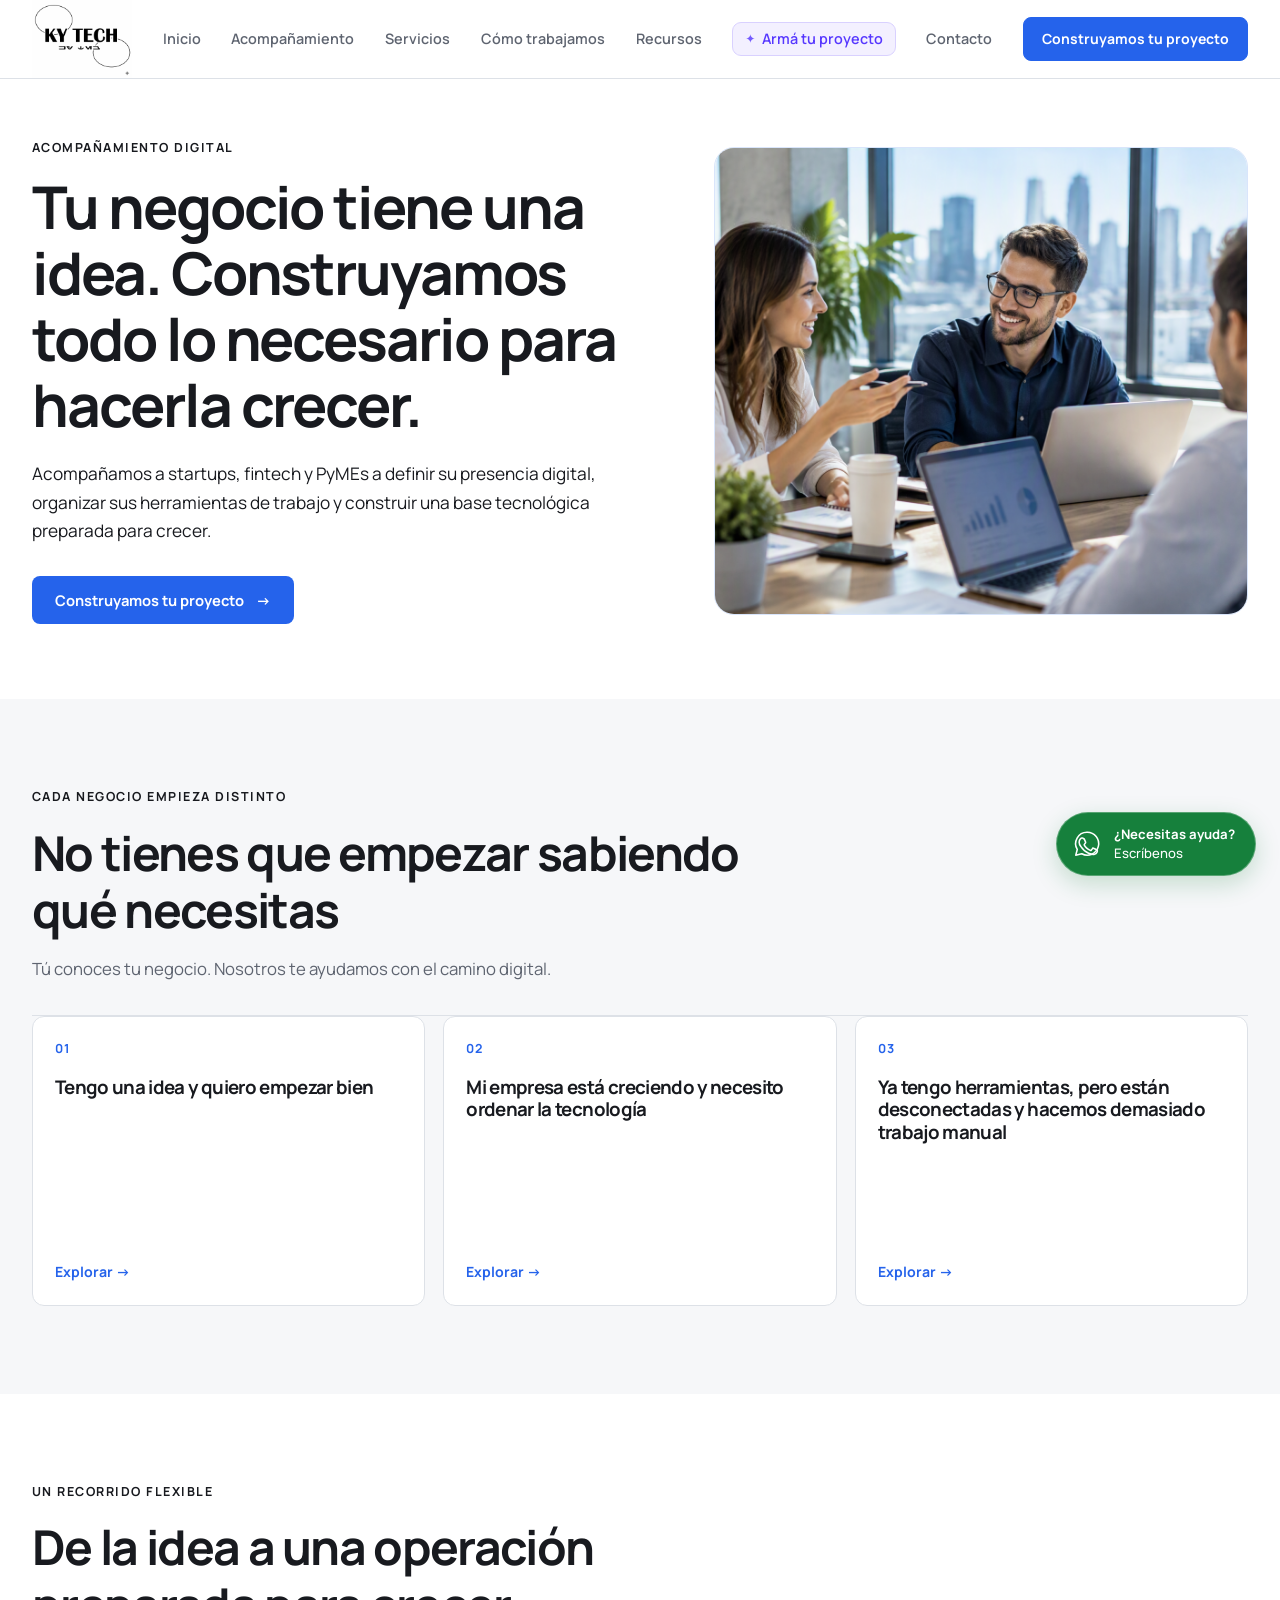
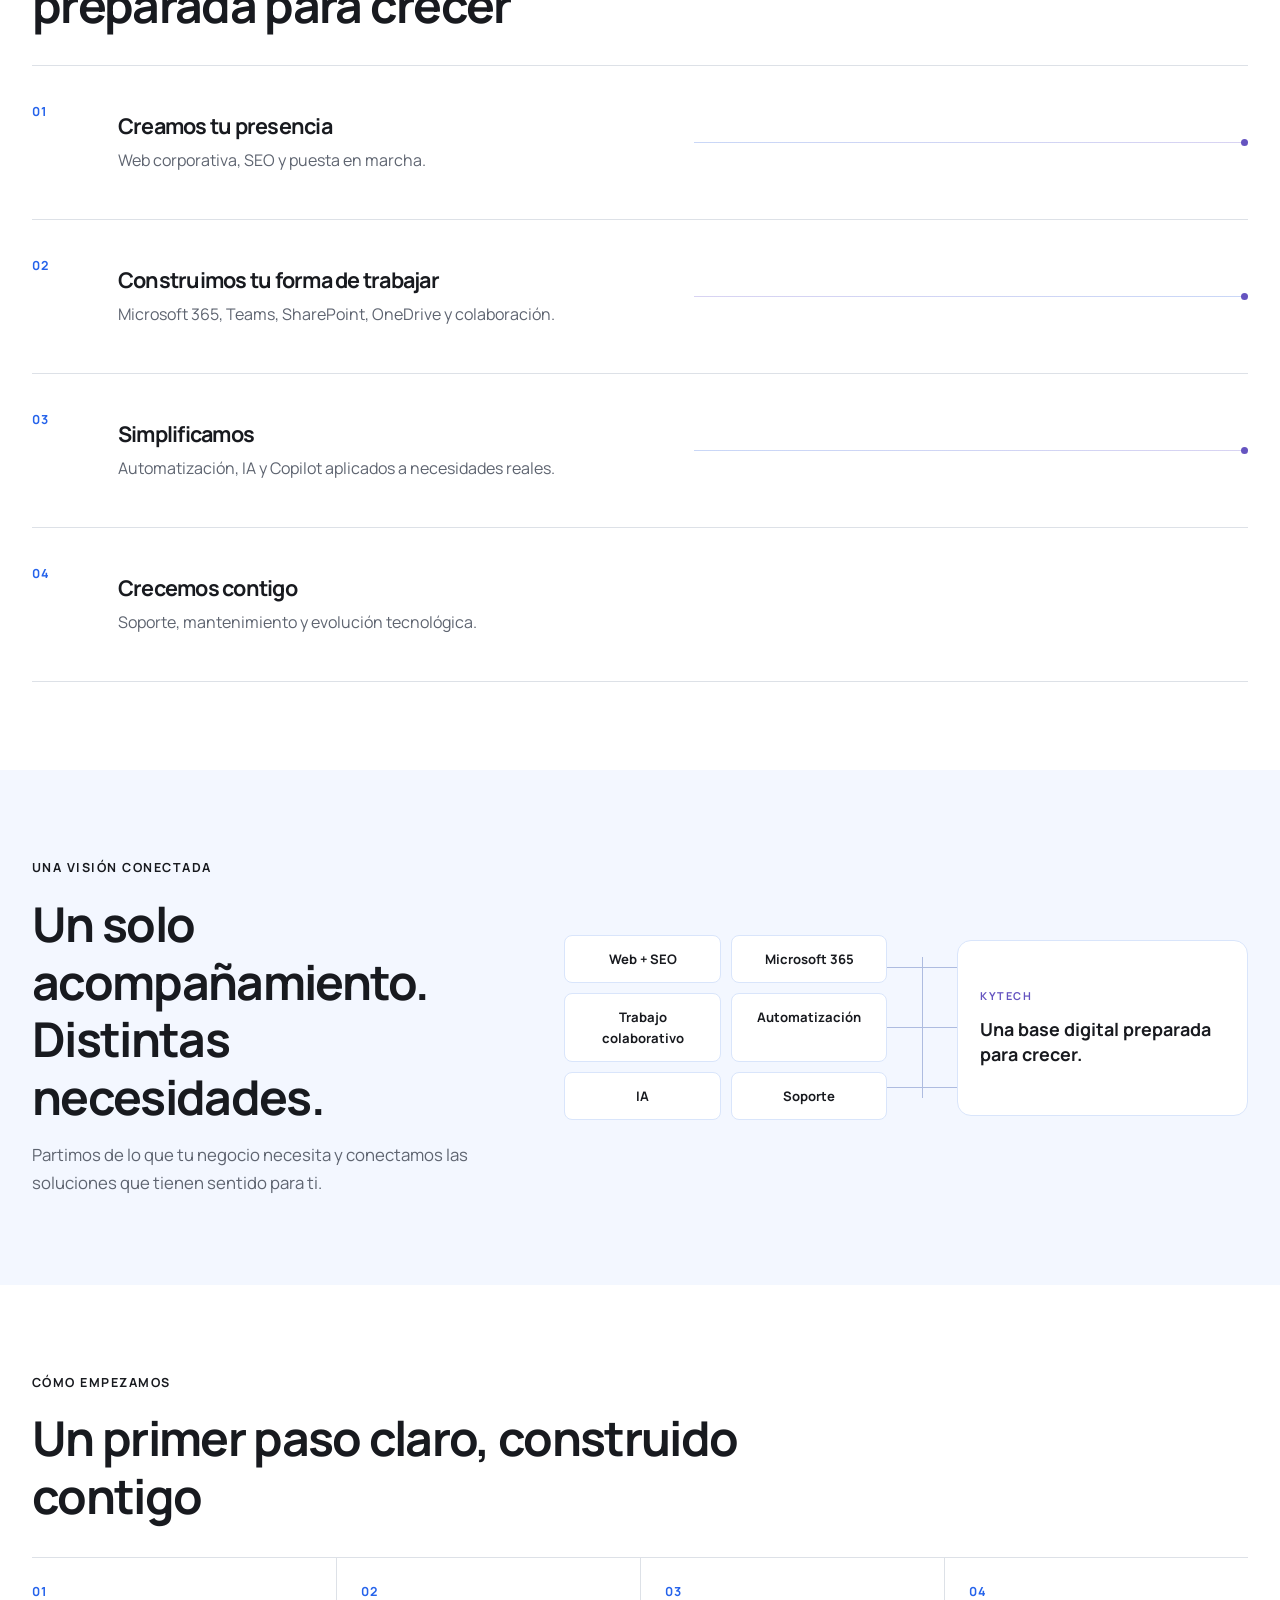
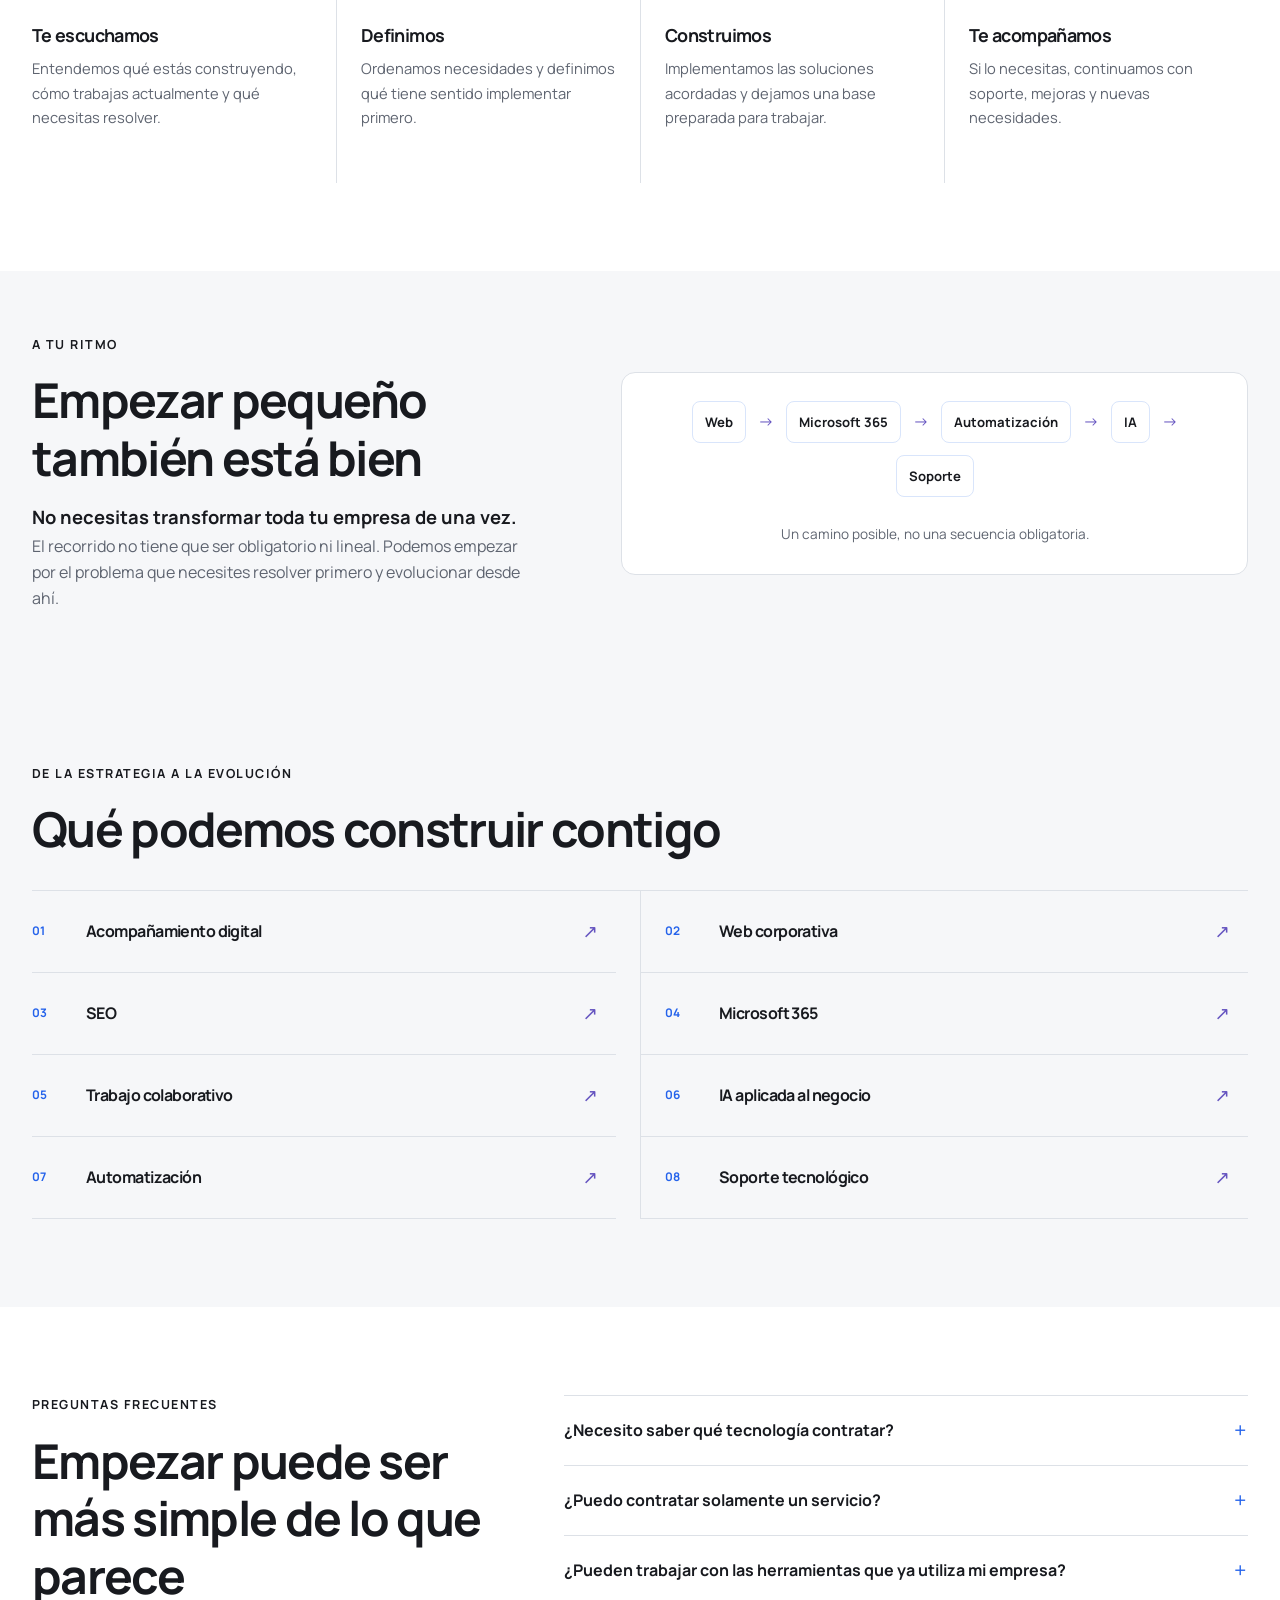
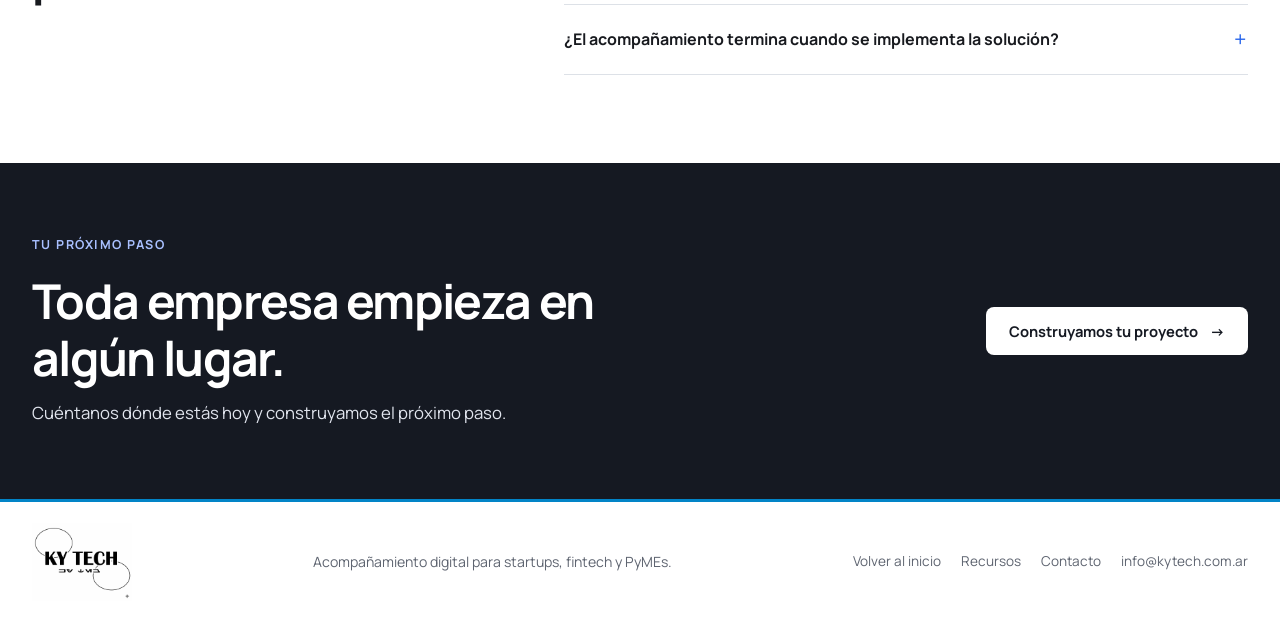
==== commit 418d4c08: "feat: add Arma tu proyecto configurator" ====
--- a/acompanamiento.html
+++ b/acompanamiento.html
@@ -70,6 +70,7 @@
         <a href="servicios.html">Servicios</a>
         <a href="como.html">Cómo trabajamos</a>
         <a href="recursos.html">Recursos</a>
+          <a class="acomp-nav-builder" href="arma-tu-proyecto.html"><span aria-hidden="true">✦</span> Armá tu proyecto</a>
         <a href="contacto.html">Contacto</a>
         <a class="acomp-nav-cta" href="contacto.html">Construyamos tu proyecto</a>
       </nav>
@@ -83,6 +84,7 @@
       <a href="servicios.html">Servicios</a>
       <a href="como.html">Cómo trabajamos</a>
       <a href="recursos.html">Recursos</a>
+          <a class="acomp-nav-builder" href="arma-tu-proyecto.html"><span aria-hidden="true">✦</span> Armá tu proyecto</a>
       <a href="contacto.html">Contacto</a>
       <a class="acomp-nav-cta" href="contacto.html">Construyamos tu proyecto</a>
     </nav>
--- a/style.css
+++ b/style.css
@@ -3,22 +3,22 @@
 @import url('https://fonts.googleapis.com/css2?family=Courier+Prime:ital,wght@0,400;0,700;1,400&family=Inter:wght@300;400;500;600;700&display=swap');
 
 :root {
-  --bg:           #e8f2fb;      /* celeste muy claro — fondo general */
-  --bg-dark:      #081d34;      /* azul muy oscuro premium — nav, footer, headers */
+  --bg:           #e8f2fb;      /* celeste muy claro Ã¢â‚¬â€ fondo general */
+  --bg-dark:      #081d34;      /* azul muy oscuro premium Ã¢â‚¬â€ nav, footer, headers */
   --bg-darker:    #04101e;      /* azul profundo para fondos de alto contraste */
-  --surface:      #ffffff;      /* blanco — cards */
-  --surface2:     #d6eaf8;      /* celeste suave — secciones alternadas */
+  --surface:      #ffffff;      /* blanco Ã¢â‚¬â€ cards */
+  --surface2:     #d6eaf8;      /* celeste suave Ã¢â‚¬â€ secciones alternadas */
   --border:       rgba(13,42,74,.12);
   --border-light: rgba(13,42,74,.07);
-  --accent:       #0284c7;      /* azul cian tecnológico — acento principal */
+  --accent:       #0284c7;      /* azul cian tecnolÃƒÂ³gico Ã¢â‚¬â€ acento principal */
   --accent-light: #38bdf8;      /* cian brillante para detalles y texto */
-  --accent-dark:  #0369a1;      /* azul oscuro — hover */
+  --accent-dark:  #0369a1;      /* azul oscuro Ã¢â‚¬â€ hover */
   --accent-glow:  rgba(2,132,199,.28);
   --accent-glow-strong: rgba(56,189,248,.38);
-  --dark:         #061829;      /* azul/negro — títulos principales */
-  --text:         #1a3a5c;      /* azul oscuro — texto de cuerpo */
-  --muted:        #4a6d8c;      /* azul medio-gris — texto secundario */
-  --muted-light:  #7aacc9;      /* azul claro — texto terciario */
+  --dark:         #061829;      /* azul/negro Ã¢â‚¬â€ tÃƒÂ­tulos principales */
+  --text:         #1a3a5c;      /* azul oscuro Ã¢â‚¬â€ texto de cuerpo */
+  --muted:        #4a6d8c;      /* azul medio-gris Ã¢â‚¬â€ texto secundario */
+  --muted-light:  #7aacc9;      /* azul claro Ã¢â‚¬â€ texto terciario */
   --white:        #ffffff;
   --font-head:    'Courier Prime', 'Courier New', monospace;
   --font-body:    'Inter', system-ui, sans-serif;
@@ -63,7 +63,7 @@
 
 p { color: var(--text); }
 
-/* ── TAG ── */
+/* Ã¢â€â‚¬Ã¢â€â‚¬ TAG Ã¢â€â‚¬Ã¢â€â‚¬ */
 .tag {
   display: inline-block;
   background: var(--accent);
@@ -91,7 +91,7 @@
   line-height: 1.7;
 }
 
-/* ── BUTTONS ── */
+/* Ã¢â€â‚¬Ã¢â€â‚¬ BUTTONS Ã¢â€â‚¬Ã¢â€â‚¬ */
 .btn {
   display: inline-flex;
   align-items: center;
@@ -144,7 +144,7 @@
   transform: translateY(-2px); 
 }
 
-/* ── LOGO BANNER (Desktop only, subtle branded header) ── */
+/* Ã¢â€â‚¬Ã¢â€â‚¬ LOGO BANNER (Desktop only, subtle branded header) Ã¢â€â‚¬Ã¢â€â‚¬ */
 .logo-banner {
   width: 100%;
   background: #020b14;
@@ -169,7 +169,7 @@
   opacity: .95;
 }
 
-/* ── NAV — Sticky Glassmorphic Navigation Bar ── */
+/* Ã¢â€â‚¬Ã¢â€â‚¬ NAV Ã¢â‚¬â€ Sticky Glassmorphic Navigation Bar Ã¢â€â‚¬Ã¢â€â‚¬ */
 nav {
   position: fixed; top: 96px; left: 0; right: 0; z-index: 101;
   background: rgba(8, 29, 52, 0.85);
@@ -216,7 +216,7 @@
 }
 .logo span { color: var(--accent-light); }
 
-/* ── WHATSAPP FLOTANTE CON MENÚ ── */
+/* Ã¢â€â‚¬Ã¢â€â‚¬ WHATSAPP FLOTANTE CON MENÃƒÅ¡ Ã¢â€â‚¬Ã¢â€â‚¬ */
 .wa-wrapper {
   position: fixed;
   bottom: 28px; right: 28px;
@@ -225,7 +225,7 @@
   gap: 12px;
 }
 
-/* Menú desplegable */
+/* MenÃƒÂº desplegable */
 .wa-menu {
   background: #fff;
   border-radius: 16px;
@@ -285,7 +285,7 @@
   margin-top: 2px;
 }
 
-/* Botón principal */
+/* BotÃƒÂ³n principal */
 .wa-float {
   display: inline-flex;
   align-items: center;
@@ -373,7 +373,7 @@
 }
 .mobile-menu .btn { margin-top: 14px; width: 100%; justify-content: center; }
 
-/* ── PAGE HEADER ── */
+/* Ã¢â€â‚¬Ã¢â€â‚¬ PAGE HEADER Ã¢â€â‚¬Ã¢â€â‚¬ */
 .page-header {
   padding: 160px 0 60px;
   background: var(--bg-dark);
@@ -409,7 +409,7 @@
 .page-header p { color: #a8c8e8; font-size: 1rem; max-width: 540px; }
 .page-header .tag { background: rgba(26,115,200,.2); color: #7dd4fc; border: 1px solid rgba(125,212,252,.3); }
 
-/* ── CTA BANNER ── */
+/* Ã¢â€â‚¬Ã¢â€â‚¬ CTA BANNER Ã¢â€â‚¬Ã¢â€â‚¬ */
 .cta-banner {
   background: var(--bg-dark);
   border-radius: var(--radius-lg);
@@ -422,10 +422,10 @@
 .cta-banner p { color: #a8c8e8; margin-bottom: 28px; font-size: .97rem; }
 .cta-btns { display: flex; gap: 12px; justify-content: center; flex-wrap: wrap; }
 
-/* ── DIVIDER ── */
+/* Ã¢â€â‚¬Ã¢â€â‚¬ DIVIDER Ã¢â€â‚¬Ã¢â€â‚¬ */
 .divider { height: 1px; background: var(--border); margin: 0; }
 
-/* ── CARDS ── */
+/* Ã¢â€â‚¬Ã¢â€â‚¬ CARDS Ã¢â€â‚¬Ã¢â€â‚¬ */
 .card {
   background: var(--surface);
   border: 1px solid var(--border);
@@ -436,14 +436,14 @@
 }
 .card:hover { transform: translateY(-4px); box-shadow: var(--shadow-lg); }
 
-/* ── FADE IN ── */
+/* Ã¢â€â‚¬Ã¢â€â‚¬ FADE IN Ã¢â€â‚¬Ã¢â€â‚¬ */
 .fade-in {
   opacity: 0; transform: translateY(20px);
   transition: opacity .65s ease, transform .65s ease;
 }
 .fade-in.visible { opacity: 1; transform: none; }
 
-/* ── FOOTER ── */
+/* Ã¢â€â‚¬Ã¢â€â‚¬ FOOTER Ã¢â€â‚¬Ã¢â€â‚¬ */
 footer {
   background: var(--bg-dark);
   border-top: 3px solid var(--accent);
@@ -539,7 +539,7 @@
   .footer-bottom { flex-direction: column; text-align: center; }
 }
 
-/* ── RESPONSIVE ── */
+/* Ã¢â€â‚¬Ã¢â€â‚¬ RESPONSIVE Ã¢â€â‚¬Ã¢â€â‚¬ */
 @media (max-width: 900px) {
   .logo-banner {
     display: none !important;
@@ -593,7 +593,7 @@
   .section-title { font-size: 1.8rem; }
 }
 
-/* ── KYTECH HOME REDESIGN ── */
+/* Ã¢â€â‚¬Ã¢â€â‚¬ KYTECH HOME REDESIGN Ã¢â€â‚¬Ã¢â€â‚¬ */
 .home-page {
   --home-bg: #ffffff;
   --home-surface: #f6f7f9;
@@ -1261,7 +1261,7 @@
 }
 
 .home-process-list li:not(:last-child)::after {
-  content: "→";
+  content: "Ã¢â€ â€™";
   position: absolute;
   top: 22px;
   right: 12px;
@@ -1428,7 +1428,7 @@
     row-gap: 24px;
   }
   .home-process-list li:nth-child(2)::after {
-    content: "↓";
+    content: "Ã¢â€ â€œ";
     top: auto;
     right: 22px;
     bottom: 0;
@@ -1524,7 +1524,7 @@
   .home-process-list li + li { padding: 18px 0 0; }
   .home-process-number { margin-bottom: 12px; }
   .home-process-list li:not(:last-child)::after {
-    content: "↓";
+    content: "Ã¢â€ â€œ";
     top: 14px;
     right: 4px;
   }
@@ -1698,7 +1698,7 @@
   .resources-page *::after { transition-duration: 0.01ms !important; }
 }
 
-/* ── KYTECH ACOMPAÑAMIENTO PAGE ── */
+/* Ã¢â€â‚¬Ã¢â€â‚¬ KYTECH ACOMPAÃƒâ€˜AMIENTO PAGE Ã¢â€â‚¬Ã¢â€â‚¬ */
 .acomp-page {
   --acomp-bg: #ffffff;
   --acomp-surface: #f6f7f9;
@@ -1997,7 +1997,7 @@
 .acomp-faq-list summary { position: relative; padding: 22px 36px 22px 0; cursor: pointer; font-weight: 700; list-style: none; }
 .acomp-faq-list summary::-webkit-details-marker { display: none; }
 .acomp-faq-list summary::after { content: "+"; position: absolute; top: 17px; right: 2px; color: var(--acomp-blue); font-size: 1.35rem; font-weight: 400; }
-.acomp-faq-list details[open] summary::after { content: "−"; }
+.acomp-faq-list details[open] summary::after { content: "Ã¢Ë†â€™"; }
 .acomp-faq-list details p { max-width: 620px; margin: -4px 34px 22px 0; color: var(--acomp-muted); }
 
 .acomp-closing { padding-block: 76px; background: var(--acomp-dark); color: #ffffff; }
@@ -2275,7 +2275,7 @@
 .servi-faq-list summary { position: relative; padding: 22px 38px 22px 0; cursor: pointer; font-weight: 700; list-style: none; }
 .servi-faq-list summary::-webkit-details-marker { display: none; }
 .servi-faq-list summary::after { content: "+"; position: absolute; top: 16px; right: 2px; color: var(--servi-blue); font-size: 1.35rem; font-weight: 400; }
-.servi-faq-list details[open] summary::after { content: "−"; }
+.servi-faq-list details[open] summary::after { content: "Ã¢Ë†â€™"; }
 .servi-faq-list details p { max-width: 620px; margin: -4px 34px 22px 0; color: var(--servi-muted); }
 
 .servi-projects { padding-block: 88px; background: #ffffff; }
@@ -2459,7 +2459,7 @@
   }
 }
 
-/* ── KYTECH CÓMO TRABAJAMOS PAGE ── */
+/* Ã¢â€â‚¬Ã¢â€â‚¬ KYTECH CÃƒâ€œMO TRABAJAMOS PAGE Ã¢â€â‚¬Ã¢â€â‚¬ */
 .como-page {
   --como-surface: #f6f7f9;
   --como-text: #181a1f;
@@ -2720,7 +2720,7 @@
 .como-faq-list summary { position: relative; padding: 22px 36px 22px 0; cursor: pointer; font-weight: 700; list-style: none; }
 .como-faq-list summary::-webkit-details-marker { display: none; }
 .como-faq-list summary::after { position: absolute; top: 17px; right: 2px; color: var(--como-blue); font-size: 1.35rem; font-weight: 400; content: "+"; }
-.como-faq-list details[open] summary::after { content: "−"; }
+.como-faq-list details[open] summary::after { content: "Ã¢Ë†â€™"; }
 .como-faq-list details p { max-width: 620px; margin: -4px 34px 22px 0; color: var(--como-muted); }
 
 .como-closing { padding-block: 76px; background: var(--como-dark); color: #ffffff; }
@@ -2841,7 +2841,7 @@
   }
 }
 
-/* ── KYTECH CONTACT PAGE ── */
+/* Ã¢â€â‚¬Ã¢â€â‚¬ KYTECH CONTACT PAGE Ã¢â€â‚¬Ã¢â€â‚¬ */
 .contact-page {
   --contact-surface: #f6f7f9;
   --contact-text: #181a1f;
@@ -3104,7 +3104,7 @@
 .contact-faq-list summary { position: relative; padding: 22px 36px 22px 0; cursor: pointer; font-weight: 700; list-style: none; }
 .contact-faq-list summary::-webkit-details-marker { display: none; }
 .contact-faq-list summary::after { position: absolute; top: 17px; right: 2px; color: var(--contact-blue); font-size: 1.35rem; font-weight: 400; content: "+"; }
-.contact-faq-list details[open] summary::after { content: "−"; }
+.contact-faq-list details[open] summary::after { content: "Ã¢Ë†â€™"; }
 .contact-faq-list details p { max-width: 620px; margin: -4px 34px 22px 0; color: var(--contact-muted); }
 
 .contact-closing { padding-block: 76px; background: var(--contact-dark); color: #ffffff; }
@@ -3234,7 +3234,7 @@
   }
 }
 
-/* ── KYTECH GLOBAL WHATSAPP CONTACT ── */
+/* Ã¢â€â‚¬Ã¢â€â‚¬ KYTECH GLOBAL WHATSAPP CONTACT Ã¢â€â‚¬Ã¢â€â‚¬ */
 .ky-whatsapp-float {
   position: fixed;
   right: 24px;
@@ -3285,3 +3285,1204 @@
 @media (prefers-reduced-motion: reduce) {
   .ky-whatsapp-float { transition-duration: 0.01ms; }
 }
+
+/* Ã¢â€â‚¬Ã¢â€â‚¬ KYTECH DESIGN SYSTEM Ã‚Â· FASE A Ã¢â€â‚¬Ã¢â€â‚¬
+   Capa de normalizaciÃƒÂ³n segura. No elimina ni sustituye reglas existentes.
+   Los alias por pÃƒÂ¡gina conservan compatibilidad con los componentes actuales.
+*/
+:root {
+  --ky-white: #ffffff;
+  --ky-surface: #f6f7f9;
+  --ky-surface-strong: #eef1f5;
+  --ky-text: #181a1f;
+  --ky-muted: #5e6470;
+  --ky-border: #dde1e7;
+  --ky-primary: #2563eb;
+  --ky-primary-hover: #1d4ed8;
+  --ky-dark: #151922;
+
+  --ky-radius-control: 8px;
+  --ky-radius-card: 12px;
+  --ky-radius-feature: 16px;
+  --ky-radius-pill: 999px;
+
+  --ky-shadow-card: 0 4px 16px rgba(21, 25, 34, .05);
+  --ky-shadow-hover: 0 10px 24px rgba(21, 25, 34, .10);
+  --ky-shadow-feature: 0 18px 48px rgba(21, 25, 34, .08);
+
+  --ky-container: 1280px;
+  --ky-space-section: 88px;
+  --ky-space-compact: 64px;
+  --ky-space-cta: 72px;
+  --ky-space-section-mobile: 64px;
+  --ky-space-compact-mobile: 48px;
+  --ky-space-cta-mobile: 56px;
+
+  --ky-control-height: 44px;
+  --ky-action-height: 48px;
+
+  --ky-motion-fast: 160ms;
+  --ky-motion-card: 300ms;
+}
+
+/* Alias de compatibilidad para las pÃƒÂ¡ginas modernas */
+.home-page {
+  --home-bg: var(--ky-white);
+  --home-surface: var(--ky-surface);
+  --home-surface-strong: var(--ky-surface-strong);
+  --home-text: var(--ky-text);
+  --home-muted: var(--ky-muted);
+  --home-border: var(--ky-border);
+  --home-blue: var(--ky-primary);
+  --home-blue-hover: var(--ky-primary-hover);
+  --home-dark: var(--ky-dark);
+  --home-max: var(--ky-container);
+}
+
+.acomp-page {
+  --acomp-bg: var(--ky-white);
+  --acomp-surface: var(--ky-surface);
+  --acomp-text: var(--ky-text);
+  --acomp-muted: var(--ky-muted);
+  --acomp-border: var(--ky-border);
+  --acomp-blue: var(--ky-primary);
+  --acomp-dark: var(--ky-dark);
+}
+
+.servi-page {
+  --servi-surface: var(--ky-surface);
+  --servi-text: var(--ky-text);
+  --servi-muted: var(--ky-muted);
+  --servi-border: var(--ky-border);
+  --servi-blue: var(--ky-primary);
+  --servi-dark: var(--ky-dark);
+}
+
+.como-page {
+  --como-surface: var(--ky-surface);
+  --como-text: var(--ky-text);
+  --como-muted: var(--ky-muted);
+  --como-border: var(--ky-border);
+  --como-blue: var(--ky-primary);
+  --como-dark: var(--ky-dark);
+}
+
+.contact-page {
+  --contact-surface: var(--ky-surface);
+  --contact-text: var(--ky-text);
+  --contact-muted: var(--ky-muted);
+  --contact-border: var(--ky-border);
+  --contact-blue: var(--ky-primary);
+  --contact-dark: var(--ky-dark);
+}
+
+/* Contenedores: Servicios se alinea al ancho de las demÃƒÂ¡s pÃƒÂ¡ginas modernas. */
+.home-container,
+.acomp-container,
+.como-container,
+.contact-container,
+.servi-container,
+.servi-header .servi-header-inner {
+  max-width: var(--ky-container);
+}
+
+/* Alturas y radios compartidos sin cambiar la jerarquÃƒÂ­a de componentes. */
+.home-nav-cta,
+.acomp-nav-cta,
+.servi-nav-cta,
+.como-nav-cta,
+.contact-nav-cta,
+.home-menu-button,
+.acomp-menu-button,
+.servi-menu-button,
+.como-menu-button,
+.contact-menu-button {
+  min-height: var(--ky-control-height);
+  border-radius: var(--ky-radius-control);
+}
+
+.home-button,
+.acomp-button,
+.servi-button,
+.como-button,
+.contact-button-light {
+  min-height: var(--ky-action-height);
+  border-radius: var(--ky-radius-control);
+}
+
+/* Familias de tarjeta del sistema actual. */
+.home-project-card,
+.resources-card,
+.evaluator-priority,
+.evaluator-map,
+.evaluator-final-cta,
+.servi-project-card {
+  border-color: var(--ky-border);
+  border-radius: var(--ky-radius-card);
+}
+
+.home-project-card,
+.resources-card,
+.servi-project-card {
+  box-shadow: var(--ky-shadow-card);
+}
+
+.home-project-card:hover,
+.resources-card:hover,
+.servi-project-card:hover {
+  box-shadow: var(--ky-shadow-hover);
+}
+
+.home-accompaniment-layout,
+.resources-evaluator-app,
+.contact-form-card {
+  border-radius: var(--ky-radius-feature);
+}
+
+.contact-form-card {
+  box-shadow: var(--ky-shadow-feature);
+}
+
+@media (max-width: 767px) {
+  :root {
+    --ky-space-section: var(--ky-space-section-mobile);
+    --ky-space-compact: var(--ky-space-compact-mobile);
+    --ky-space-cta: var(--ky-space-cta-mobile);
+  }
+}
+
+@media (prefers-reduced-motion: reduce) {
+  :root {
+    --ky-motion-fast: 0.01ms;
+    --ky-motion-card: 0.01ms;
+  }
+}
+
+/* Ã¢â€â‚¬Ã¢â€â‚¬ KYTECH DESIGN SYSTEM Ã‚Â· FASE B PILOTO SERVICIOS Ã¢â€â‚¬Ã¢â€â‚¬
+   Normaliza exclusivamente el ritmo vertical de Servicios.
+   No altera tipografia, contenido, interacciones ni estructura HTML.
+*/
+.servi-page {
+  --servi-section-space: var(--ky-space-section);
+  --servi-compact-space: var(--ky-space-compact);
+  --servi-cta-space: var(--ky-space-cta);
+  --servi-heading-gap: 32px;
+}
+
+/* Bloques principales */
+.servi-featured,
+.servi-group,
+.servi-decisions,
+.servi-faq,
+.servi-projects {
+  padding-block: var(--servi-section-space);
+}
+
+/* Bloques deliberadamente mas compactos */
+.servi-flexible {
+  padding-block: var(--servi-compact-space);
+}
+
+.servi-closing {
+  padding-block: var(--servi-cta-space);
+}
+
+/* Acerca encabezados y contenido asociado. */
+.servi-group-heading,
+.servi-projects-heading {
+  margin-bottom: var(--servi-heading-gap);
+}
+
+/* La seccion destacada conserva jerarquia, pero usa el mismo ritmo base. */
+.servi-featured-layout {
+  gap: clamp(40px, 6vw, 88px);
+}
+
+/* Creamos: separacion consistente entre sus dos tarjetas. */
+.servi-create-grid {
+  gap: 24px;
+}
+
+/* Construimos: distancia controlada entre filas/columnas. */
+.servi-work-grid {
+  column-gap: 24px;
+  row-gap: 18px;
+}
+
+/* Crecemos: reduce el vacio entre texto y tarjeta de soporte. */
+.servi-grow-layout {
+  gap: clamp(40px, 6vw, 88px);
+}
+
+/* Secciones de dos columnas del tramo inferior. */
+.servi-flexible-inner,
+.servi-faq-layout {
+  gap: clamp(40px, 6vw, 88px);
+}
+
+@media (max-width: 1023px) {
+  .servi-page {
+    --servi-heading-gap: 28px;
+  }
+
+  .servi-featured-layout,
+  .servi-grow-layout,
+  .servi-flexible-inner,
+  .servi-faq-layout {
+    gap: 32px;
+  }
+}
+
+@media (max-width: 767px) {
+  .servi-page {
+    --servi-section-space: var(--ky-space-section-mobile);
+    --servi-compact-space: var(--ky-space-compact-mobile);
+    --servi-cta-space: var(--ky-space-cta-mobile);
+    --servi-heading-gap: 28px;
+  }
+
+  .servi-create-grid,
+  .servi-work-grid {
+    gap: 16px;
+  }
+}
+
+/* Ã¢â€â‚¬Ã¢â€â‚¬ KYTECH DESIGN SYSTEM Ã‚Â· FASE B HOME Ã¢â€â‚¬Ã¢â€â‚¬
+   Normaliza exclusivamente el ritmo vertical de Home.
+   Conserva contenido, tipografia, flip cards, overlays e interacciones.
+*/
+.home-page {
+  --home-section-space: var(--ky-space-section);
+  --home-compact-space: var(--ky-space-compact);
+  --home-cta-space: var(--ky-space-cta);
+  --home-heading-gap: 32px;
+}
+
+/* Ritmo comun de las secciones principales. */
+.home-section {
+  padding-block: var(--home-section-space);
+}
+
+/* Acerca encabezados y contenido relacionado. */
+.home-section-heading,
+.home-services-heading,
+.home-process-heading {
+  margin-bottom: var(--home-heading-gap);
+}
+
+/* Bloque de acompanamiento: conserva jerarquia con un gap mas consistente. */
+.home-accompaniment-layout {
+  gap: clamp(40px, 6vw, 88px);
+}
+
+/* Servicios: separacion interna consistente sin cambiar las tarjetas. */
+.home-service-groups {
+  gap: 16px;
+}
+
+.home-startup-service {
+  margin-bottom: 16px;
+}
+
+/* Portfolio: mantiene overlay y tarjetas, solo normaliza separacion. */
+.home-project-grid {
+  gap: 24px;
+}
+
+.home-projects-link {
+  margin-top: 24px;
+}
+
+/* Por que KyTech: respeta las flip cards actuales y su densidad. */
+.home-why-grid {
+  gap: 18px;
+}
+
+/* Recursos es una banda compacta entre secciones mayores. */
+.home-resource-invite {
+  padding-block: var(--home-compact-space);
+}
+
+/* CTA final usa el token de banda del sistema. */
+.home-contact {
+  padding-block: var(--home-cta-space);
+}
+
+@media (max-width: 1023px) {
+  .home-page {
+    --home-heading-gap: 28px;
+  }
+
+  .home-accompaniment-layout {
+    gap: 32px;
+  }
+}
+
+@media (max-width: 767px) {
+  .home-page {
+    --home-section-space: var(--ky-space-section-mobile);
+    --home-compact-space: var(--ky-space-compact-mobile);
+    --home-cta-space: var(--ky-space-cta-mobile);
+    --home-heading-gap: 28px;
+  }
+
+  .home-service-groups,
+  .home-project-grid,
+  .home-why-grid {
+    gap: 16px;
+  }
+
+  .home-startup-service {
+    margin-bottom: 16px;
+  }
+}
+
+/* Ã¢â€â‚¬Ã¢â€â‚¬ KYTECH DESIGN SYSTEM Ã‚Â· FASE B HOME Ã‚Â· REFINAMIENTO RECURSOS/PROCESO Ã¢â€â‚¬Ã¢â€â‚¬
+   Reduce unicamente el vacio acumulado entre la banda de Recursos y Como trabajamos.
+*/
+.home-resource-invite {
+  padding-block: 48px;
+}
+
+.home-process.home-section {
+  padding-top: 64px;
+}
+
+@media (max-width: 767px) {
+  .home-resource-invite {
+    padding-block: 40px;
+  }
+
+  .home-process.home-section {
+    padding-top: 48px;
+  }
+}
+
+/* Ã¢â€â‚¬Ã¢â€â‚¬ KYTECH DESIGN SYSTEM Ã‚Â· FASE B ACOMPANAMIENTO Ã¢â€â‚¬Ã¢â€â‚¬
+   Normaliza exclusivamente el ritmo vertical de Acompanamiento.
+   Conserva contenido, tipografia, flip cards e interacciones.
+*/
+.acomp-page {
+  --acomp-section-space: var(--ky-space-section);
+  --acomp-compact-space: var(--ky-space-compact);
+  --acomp-cta-space: var(--ky-space-cta);
+  --acomp-heading-gap: 32px;
+}
+
+/* Ritmo principal de las secciones de contenido. */
+.acomp-section {
+  padding-block: var(--acomp-section-space);
+}
+
+/* Acerca encabezados y contenido asociado. */
+.acomp-section-heading {
+  margin-bottom: var(--acomp-heading-gap);
+}
+
+/* Situaciones: las flip cards mantienen su geometria; solo se normaliza su separacion. */
+.acomp-situation-list {
+  gap: 18px;
+}
+
+/* Bloques de dos columnas: reduce los gaps historicos de hasta 112px. */
+.acomp-system-layout,
+.acomp-flexible-inner,
+.acomp-faq-layout {
+  gap: clamp(40px, 6vw, 88px);
+}
+
+/* Como empezamos: conserva las cuatro etapas, con ritmo mas cercano al sistema. */
+.acomp-start-list {
+  margin-top: 0;
+}
+
+/* A tu ritmo funciona como bloque de respiracion compacta. */
+.acomp-flexible {
+  padding-block: var(--acomp-compact-space);
+}
+
+/* Cierre alineado al CTA global. */
+.acomp-closing {
+  padding-block: var(--acomp-cta-space);
+}
+
+@media (max-width: 1023px) {
+  .acomp-page {
+    --acomp-heading-gap: 28px;
+  }
+
+  .acomp-system-layout,
+  .acomp-flexible-inner,
+  .acomp-faq-layout {
+    gap: 32px;
+  }
+}
+
+@media (max-width: 767px) {
+  .acomp-page {
+    --acomp-section-space: var(--ky-space-section-mobile);
+    --acomp-compact-space: var(--ky-space-compact-mobile);
+    --acomp-cta-space: var(--ky-space-cta-mobile);
+    --acomp-heading-gap: 28px;
+  }
+
+  .acomp-situation-list {
+    gap: 14px;
+  }
+}
+
+/* Ã¢â€â‚¬Ã¢â€â‚¬ KYTECH DESIGN SYSTEM Ã‚Â· FASE B COMO TRABAJAMOS Ã¢â€â‚¬Ã¢â€â‚¬
+   Normaliza exclusivamente el ritmo vertical de Como trabajamos.
+   Conserva contenido, tipografia, estructura e interacciones.
+*/
+.como-page {
+  --como-section-space: var(--ky-space-section);
+  --como-compact-space: var(--ky-space-compact);
+  --como-cta-space: var(--ky-space-cta);
+  --como-heading-gap: 32px;
+}
+
+/* Secciones principales que historicamente usaban 104Ã¢â‚¬â€œ112px. */
+.como-understand,
+.como-communication,
+.como-inputs,
+.como-method,
+.como-collaboration,
+.como-small-start,
+.como-faq {
+  padding-block: var(--como-section-space);
+}
+
+/* Encabezados mas proximos a su contenido. */
+.como-section-heading,
+.como-method-heading,
+.como-collaboration-heading,
+.como-inputs .como-section-heading {
+  margin-bottom: var(--como-heading-gap);
+}
+
+/* Metodo: compacta filas sin alterar su estructura de tres columnas. */
+.como-method-item {
+  padding-block: 32px;
+  gap: clamp(24px, 4vw, 56px);
+}
+
+/* Composiciones en dos columnas alineadas al gap del sistema. */
+.como-communication-layout,
+.como-small-start-layout,
+.como-faq-layout {
+  gap: clamp(40px, 6vw, 88px);
+}
+
+/* Colaboracion: conserva el mapa, reduciendo solo el aire exterior. */
+.como-collaboration-side {
+  min-height: 280px;
+}
+
+/* Cierre alineado a la banda CTA global. */
+.como-closing {
+  padding-block: var(--como-cta-space);
+}
+
+@media (max-width: 1023px) {
+  .como-page {
+    --como-heading-gap: 28px;
+  }
+
+  .como-communication-layout,
+  .como-small-start-layout,
+  .como-faq-layout {
+    gap: 32px;
+  }
+
+  .como-method-item {
+    gap: 28px;
+  }
+}
+
+@media (max-width: 767px) {
+  .como-page {
+    --como-section-space: var(--ky-space-section-mobile);
+    --como-compact-space: var(--ky-space-compact-mobile);
+    --como-cta-space: var(--ky-space-cta-mobile);
+    --como-heading-gap: 28px;
+  }
+
+  .como-method-item {
+    padding-block: 28px;
+  }
+
+  .como-collaboration-side {
+    min-height: 0;
+  }
+}
+
+/* Ã¢â€â‚¬Ã¢â€â‚¬ KYTECH Ã‚Â· AISLAMIENTO FOOTER MODERNO Ã¢â€â‚¬Ã¢â€â‚¬
+   Evita que las reglas globales legacy de nav/footer interfieran con Recursos.
+*/
+.resources-page .home-footer {
+  position: relative;
+  overflow: visible;
+  padding: 0;
+  border-top: 0;
+  background: var(--home-bg, #ffffff);
+}
+
+.resources-page .home-footer-links {
+  position: static;
+  inset: auto;
+  z-index: auto;
+  width: auto;
+  padding: 0;
+  border: 0;
+  background: transparent;
+  box-shadow: none;
+  backdrop-filter: none;
+  -webkit-backdrop-filter: none;
+}
+
+/* Ã¢â€â‚¬Ã¢â€â‚¬ KYTECH DESIGN SYSTEM Ã‚Â· FASE B RECURSOS Ã¢â€â‚¬Ã¢â€â‚¬
+   Normaliza el ritmo vertical de Recursos sin compactar tarjetas ni Evaluador.
+*/
+.resources-page {
+  --resources-section-space: var(--ky-space-section);
+  --resources-compact-space: var(--ky-space-compact);
+  --resources-cta-space: var(--ky-space-cta);
+  --resources-heading-gap: 32px;
+}
+
+/* Hero conserva su jerarquia visual actual. */
+.resources-hero {
+  padding-block: 76px 64px;
+}
+
+/* Introduccion breve entre hero y biblioteca. */
+.resources-intro {
+  padding-block: 30px;
+}
+
+/* Biblioteca principal alineada al ritmo de seccion del sistema. */
+.resources-list-section {
+  padding-block: var(--resources-section-space);
+}
+
+.resources-list-heading {
+  margin-bottom: var(--resources-heading-gap);
+}
+
+/* El grid y el interior de las tarjetas permanecen deliberadamente intactos. */
+.resources-grid {
+  gap: 20px;
+}
+
+/* Herramienta destacada: conserva respiracion propia. */
+.resources-evaluator {
+  padding-block: var(--resources-cta-space);
+}
+
+/* CTA final alineado a las bandas principales del sistema. */
+.resources-contact {
+  padding-block: var(--resources-cta-space);
+}
+
+@media (max-width: 1023px) {
+  .resources-page {
+    --resources-heading-gap: 28px;
+  }
+}
+
+@media (max-width: 767px) {
+  .resources-page {
+    --resources-section-space: var(--ky-space-section-mobile);
+    --resources-compact-space: var(--ky-space-compact-mobile);
+    --resources-cta-space: var(--ky-space-cta-mobile);
+    --resources-heading-gap: 28px;
+  }
+
+  .resources-list-section {
+    padding-block: var(--resources-section-space);
+  }
+
+  .resources-grid {
+    gap: 16px;
+  }
+
+  .resources-evaluator,
+  .resources-contact {
+    padding-block: var(--resources-cta-space);
+  }
+}
+
+/* ───── KYTECH · ARMA TU PROYECTO ─────
+   Capa aislada para el asistente comercial.
+   Reutiliza el sistema visual moderno sin alterar paginas existentes.
+*/
+.project-builder-page {
+  --project-surface: var(--ky-surface, #f6f7f9);
+  --project-surface-strong: var(--ky-surface-strong, #eef1f5);
+  --project-text: var(--ky-text, #181a1f);
+  --project-muted: var(--ky-muted, #5e6470);
+  --project-border: var(--ky-border, #dde1e7);
+  --project-blue: var(--ky-primary, #2563eb);
+  --project-blue-hover: var(--ky-primary-hover, #1d4ed8);
+  --project-dark: var(--ky-dark, #151922);
+  min-height: 100vh;
+  overflow-x: clip;
+}
+.project-builder-page nav { position: static; inset: auto; z-index: auto; width: auto; padding: 0; border: 0; background: transparent; box-shadow: none; backdrop-filter: none; -webkit-backdrop-filter: none; }
+.project-builder-page .home-header { position: sticky; top: 0; z-index: 20; }
+.project-builder-page .home-mobile-menu:not([hidden]) { background: #fff; }
+.project-builder-page main { overflow: clip; }
+.project-builder-hero { padding-block: 72px 52px; border-bottom: 1px solid var(--project-border); background: #fff; }
+.project-builder-hero .resources-hero-inner { max-width: 900px; }
+.project-builder-hero h1 { max-width: 820px; }
+.project-builder-hero .project-builder-estimate-note { max-width: 700px; margin-top: 12px; color: var(--project-muted) !important; font-size: .9rem; }
+.project-builder-section { padding-block: 56px 88px; background: var(--project-surface); }
+.project-builder-layout { display: grid; grid-template-columns: minmax(0, 1.55fr) minmax(320px, .75fr); align-items: start; gap: 28px; }
+.project-builder-workspace { min-width: 0; padding: clamp(24px, 4vw, 40px); border: 1px solid var(--project-border); border-radius: 16px; background: #fff; box-shadow: var(--ky-shadow-card, 0 4px 16px rgba(21,25,34,.05)); }
+.project-builder-currency { display: flex; align-items: center; gap: 8px; padding-bottom: 22px; border-bottom: 1px solid var(--project-border); }
+.project-builder-field-label { margin-right: 8px; color: var(--project-muted); font-size: .82rem; font-weight: 700; }
+.project-builder-currency button { min-width: 64px; min-height: 40px; padding: 8px 14px; border: 1px solid var(--project-border); border-radius: 8px; background: #fff; color: var(--project-text); font: inherit; font-size: .84rem; font-weight: 700; cursor: pointer; }
+.project-builder-currency button[aria-pressed="true"] { border-color: var(--project-blue); background: #eff6ff; color: var(--project-blue); box-shadow: inset 0 0 0 1px var(--project-blue); }
+.project-builder-step { padding-top: 26px; }
+.project-builder-progress { margin-bottom: 28px; }
+.project-builder-progress p { margin: 0 0 9px; color: var(--project-muted) !important; font-size: .84rem; font-weight: 700; }
+.project-builder-progress progress { width: 100%; height: 9px; display: block; overflow: hidden; border: 0; border-radius: 999px; background: var(--project-surface-strong); accent-color: var(--project-blue); }
+.project-builder-progress progress::-webkit-progress-bar { border-radius: 999px; background: var(--project-surface-strong); }
+.project-builder-progress progress::-webkit-progress-value { border-radius: 999px; background: var(--project-blue); }
+.project-builder-progress progress::-moz-progress-bar { border-radius: 999px; background: var(--project-blue); }
+.project-builder-choices { min-width: 0; display: grid; grid-template-columns: repeat(2,minmax(0,1fr)); gap: 12px; border: 0; }
+.project-builder-choices legend { grid-column: 1 / -1; width: 100%; margin-bottom: 10px; color: var(--project-text); font-size: clamp(1.35rem,2.8vw,1.8rem); font-weight: 700; line-height: 1.35; }
+.project-builder-choices > label { min-width: 0; min-height: 82px; display: flex; align-items: flex-start; gap: 12px; padding: 16px; border: 1px solid var(--project-border); border-radius: 10px; background: #fff; cursor: pointer; transition: border-color 160ms ease, background 160ms ease, box-shadow 160ms ease, transform 160ms ease; }
+.project-builder-choices > label:hover { transform: translateY(-1px); border-color: #bdc9dc; }
+.project-builder-choices > label:has(input:checked) { border-color: var(--project-blue); background: #eff6ff; box-shadow: inset 0 0 0 1px var(--project-blue); }
+.project-builder-choices input { width: 20px; height: 20px; flex: 0 0 auto; margin-top: 2px; accent-color: var(--project-blue); }
+.project-builder-choices label > span { min-width: 0; display: grid; gap: 5px; color: var(--project-text); font-size: .93rem; font-weight: 700; }
+.project-builder-choices label > span > span { color: var(--project-muted); font-size: .8rem; font-weight: 500; line-height: 1.45; }
+.project-builder-dynamic-steps { min-height: 0; }
+.project-builder-validation { margin: 16px 0 0; padding: 10px 12px; border-left: 3px solid #b42318; background: #fff4f2; color: #9f241c !important; font-size: .88rem; font-weight: 700; }
+.project-builder-navigation { display: flex; flex-wrap: wrap; align-items: center; justify-content: flex-end; gap: 10px; margin-top: 28px; padding-top: 22px; border-top: 1px solid var(--project-border); }
+.project-builder-navigation .home-button { cursor: pointer; }
+.project-builder-navigation .home-button:not(.home-button-primary) { border-color: var(--project-border); background: #fff; color: var(--project-text); }
+.project-builder-navigation button:disabled { opacity: .45; cursor: not-allowed; transform: none; }
+.project-builder-solution { position: sticky; top: 100px; min-width: 0; padding: 24px; border: 1px solid #d9e5fb; border-top: 3px solid var(--project-blue); border-radius: 14px; background: #fff; box-shadow: var(--ky-shadow-card, 0 4px 16px rgba(21,25,34,.05)); }
+.project-builder-solution h2 { margin: 0 0 20px; font-size: 1.5rem; }
+.project-builder-solution section { padding-block: 14px; border-top: 1px solid var(--project-border); }
+.project-builder-solution h3 { margin: 0 0 9px; color: var(--project-muted); font-size: .74rem; font-weight: 800; letter-spacing: .09em; text-transform: uppercase; }
+.project-builder-solution ul { display: grid; gap: 8px; margin: 0; padding: 0; list-style: none; }
+.project-builder-solution li { display: grid; grid-template-columns: minmax(0,1fr) auto; gap: 3px 10px; padding: 10px 0; color: var(--project-text); font-size: .85rem; }
+.project-builder-solution li > span:first-child { font-weight: 700; }
+.project-builder-solution li > span:nth-child(2) { grid-column: 1; color: var(--project-muted); font-size: .76rem; line-height: 1.45; }
+.project-builder-solution li > button { grid-column: 2; grid-row: 1 / span 2; align-self: center; padding: 6px 8px; border: 0; background: transparent; color: #a12622; font: inherit; font-size: .75rem; font-weight: 700; text-decoration: underline; text-underline-offset: 3px; cursor: pointer; }
+.project-builder-subject-to-confirmation { padding-left: 10px !important; border-left: 3px solid #d99a24; }
+.project-builder-requires-evaluation { padding-left: 10px !important; border-left: 3px solid #6554c0; }
+.project-builder-solution [data-recommendations] li { display: block; padding: 12px; border: 1px solid #d9e5fb; border-radius: 8px; background: #f5f8ff; }
+.project-builder-solution [data-recommendations] p { margin: 0; color: var(--project-text); font-size: .82rem; line-height: 1.5; }
+.project-builder-solution [data-recommendations] button { min-height: 38px; margin-top: 10px; padding: 7px 11px; border: 1px solid var(--project-blue); border-radius: 7px; background: #fff; color: var(--project-blue); font: inherit; font-size: .78rem; font-weight: 700; cursor: pointer; }
+.project-builder-pricing { margin-top: 12px; padding-top: 16px; border-top: 2px solid var(--project-dark); }
+.project-builder-pricing p { display: flex; justify-content: space-between; gap: 18px; margin: 0; padding: 5px 0; color: var(--project-muted); font-size: .84rem; }
+.project-builder-pricing strong { color: var(--project-text); text-align: right; }
+.project-builder-pricing .project-builder-total { margin-top: 6px; padding-top: 12px; border-top: 1px solid var(--project-border); color: var(--project-text); font-size: .98rem; font-weight: 700; }
+.project-builder-pricing .project-builder-total strong { color: var(--project-blue); font-size: 1.15rem; }
+.project-builder-price-status p { margin: 14px 0 0; padding: 11px 12px; border-radius: 8px; background: var(--project-surface); color: var(--project-muted) !important; font-size: .8rem; }
+.project-builder-price-status [role="alert"] { background: #fff4f2; color: #9f241c !important; }
+.project-builder-final { padding-block: 72px 88px; background: #fff; }
+.project-builder-final[hidden] { display: none; }
+.project-builder-final > .home-container { max-width: 940px; }
+.project-builder-final h2 { margin: 0 0 8px; font-size: clamp(2rem,4vw,3rem); }
+.project-builder-final > .home-container > p:first-of-type { margin: 0 0 30px; color: var(--project-muted) !important; font-weight: 700; }
+.project-builder-final section { margin-top: 18px; padding: 20px 22px; border: 1px solid var(--project-border); border-radius: 10px; background: #fff; }
+.project-builder-final section h3 { margin: 0 0 12px; font-size: 1.05rem; }
+.project-builder-final section ul { display: grid; gap: 8px; margin: 0; padding-left: 18px; }
+.project-builder-final > .home-container > p:last-of-type { margin: 24px 0 0; padding: 16px 18px; border-left: 3px solid var(--project-blue); background: var(--project-surface); color: var(--project-muted) !important; font-size: .86rem; }
+.project-builder-final-actions { display: flex; flex-wrap: wrap; justify-content: flex-end; gap: 12px; margin-top: 28px; }
+.project-builder-final-actions .home-button:not(.home-button-primary) { border-color: var(--project-border); background: #fff; color: var(--project-text); cursor: pointer; }
+.project-builder-live-region { position: absolute; width: 1px; height: 1px; overflow: hidden; clip: rect(0 0 0 0); clip-path: inset(50%); white-space: nowrap; }
+.project-builder-page [hidden] { display: none !important; }
+
+@media (max-width: 1023px) {
+  .project-builder-layout { grid-template-columns: minmax(0,1fr) minmax(280px,.72fr); gap: 20px; }
+  .project-builder-solution { top: 88px; padding: 20px; }
+}
+@media (max-width: 767px) {
+  .project-builder-hero { padding-block: 52px 42px; }
+  .project-builder-hero h1 { font-size: clamp(2.3rem,9vw,3.2rem); }
+  .project-builder-section { padding-block: 36px 64px; }
+  .project-builder-layout { grid-template-columns: 1fr; }
+  .project-builder-workspace { padding: 22px 18px; }
+  .project-builder-solution { position: static; order: 2; padding: 20px 18px; }
+  .project-builder-choices { grid-template-columns: 1fr; }
+  .project-builder-choices > label { min-height: 68px; }
+  .project-builder-navigation { align-items: stretch; }
+  .project-builder-navigation .home-button { flex: 1 1 140px; width: auto; }
+  .project-builder-final { padding-block: 56px 64px; }
+  .project-builder-final-actions { align-items: stretch; flex-direction: column-reverse; }
+  .project-builder-final-actions .home-button { width: 100%; }
+}
+@media (max-width: 479px) {
+  .project-builder-currency { flex-wrap: wrap; }
+  .project-builder-field-label { flex: 1 0 100%; }
+  .project-builder-workspace { padding-inline: 16px; }
+  .project-builder-solution { padding-inline: 16px; }
+  .project-builder-solution li { grid-template-columns: minmax(0,1fr); }
+  .project-builder-solution li > button { grid-column: 1; grid-row: auto; width: fit-content; padding-left: 0; }
+}
+@media (prefers-reduced-motion: reduce) {
+  .project-builder-page *, .project-builder-page *::before, .project-builder-page *::after { transition-duration: .01ms !important; animation-duration: .01ms !important; }
+}
+
+
+/* Ajuste especifico: WhatsApp compacto en Armá tu proyecto para no tapar el resumen */
+.project-builder-page .ky-whatsapp-float {
+  width: 58px;
+  min-width: 58px;
+  height: 58px;
+  padding: 0;
+  justify-content: center;
+  border-radius: 999px;
+}
+.project-builder-page .ky-whatsapp-float .ky-whatsapp-copy {
+  display: none;
+}
+.project-builder-page .ky-whatsapp-float .ky-whatsapp-icon {
+  flex: 0 0 auto;
+}
+@media (max-width: 767px) {
+  .project-builder-page .ky-whatsapp-float {
+    width: 52px;
+    min-width: 52px;
+    height: 52px;
+  }
+}
+
+/* ───── ARMA TU PROYECTO · JERARQUIA DE SERVICIOS ───── */
+.project-builder-service-catalog{display:block}.project-builder-service-catalog>legend{margin-bottom:28px}.project-builder-service-group{margin-top:34px}.project-builder-service-group:first-of-type{margin-top:0}.project-builder-service-group-heading{display:flex;align-items:end;justify-content:space-between;gap:24px;margin-bottom:14px;padding-bottom:11px;border-bottom:1px solid var(--project-border)}.project-builder-service-group-heading h3{margin:0;color:var(--project-text);font-size:1.02rem;font-weight:800}.project-builder-service-group-heading p{max-width:420px;margin:0;color:var(--project-muted)!important;font-size:.78rem;line-height:1.45;text-align:right}.project-builder-service-grid{display:grid;grid-template-columns:repeat(2,minmax(0,1fr));gap:12px}.project-builder-service-card{--card-accent:#2563eb;min-width:0;min-height:168px!important;display:grid!important;grid-template-columns:auto minmax(0,1fr);align-items:start!important;gap:12px!important;padding:18px!important;border:1px solid var(--project-border)!important;border-top:3px solid var(--card-accent)!important;border-radius:12px!important;background:#fff!important;overflow:hidden}.project-builder-service-card:hover{border-color:var(--card-accent)!important;box-shadow:0 9px 24px rgba(21,25,34,.08)}.project-builder-service-card:has(input:checked){border-color:var(--card-accent)!important;background:#f4f7ff!important;box-shadow:inset 0 0 0 1px var(--card-accent),0 8px 22px rgba(21,25,34,.07)!important}.project-builder-service-card>input{margin-top:5px;accent-color:var(--card-accent)}.project-builder-service-card-content{min-width:0;display:flex!important;flex-direction:column;gap:10px!important;height:100%;font-weight:500!important}.project-builder-service-card-top{display:grid;grid-template-columns:34px minmax(0,1fr);align-items:center;gap:7px 9px}.project-builder-service-card-top strong{color:var(--project-text);font-size:.98rem}.project-builder-service-icon{width:34px;height:34px;display:inline-grid;place-items:center;border-radius:8px;background:#eff4ff;color:var(--card-accent);font-size:1.08rem;font-weight:800}.project-builder-service-badge{grid-column:2;width:fit-content;padding:4px 7px;border-radius:999px;background:#eef3ff;color:var(--card-accent);font-size:.65rem;font-weight:800;letter-spacing:.035em;text-transform:uppercase}.project-builder-service-summary{color:var(--project-muted)!important;font-size:.78rem!important;font-weight:500!important;line-height:1.5}.project-builder-service-features{display:flex!important;flex-wrap:wrap;gap:6px!important}.project-builder-service-features>span{padding:4px 7px;border:1px solid var(--project-border);border-radius:6px;color:var(--project-muted);font-size:.67rem;font-weight:700}.project-builder-service-card-footer{display:flex!important;align-items:end;justify-content:space-between;gap:10px!important;margin-top:auto;padding-top:10px;border-top:1px solid var(--project-border)}.project-builder-service-price{color:var(--project-text)!important;font-size:.93rem!important;font-weight:800!important}.project-builder-service-status{color:#177245!important;font-size:.67rem!important;font-weight:800!important;text-align:right}.project-builder-service-status.is-warning{color:#9a6700!important}.project-builder-service-status.is-evaluation{color:#6554c0!important}.project-builder-service-card--express{--card-accent:#15966f}.project-builder-service-card--essential{--card-accent:#2563eb}.project-builder-service-card--professional{--card-accent:#6d4aff}.project-builder-service-card--advanced{--card-accent:#222834}.project-builder-service-group--web-enhance .project-builder-service-card{--card-accent:#1683b8;min-height:145px!important}.project-builder-service-group--web-diagnosis .project-builder-service-card,.project-builder-service-group--ai-diagnosis .project-builder-service-card{--card-accent:#7057c7;min-height:145px!important}.project-builder-service-card--monthly,.project-builder-service-group--support-monthly .project-builder-service-card{--card-accent:#138a63;background:#f7fcfa!important}.project-builder-service-group--prod-tools .project-builder-service-card{--card-accent:#1683b8}.project-builder-service-group--prod-learning .project-builder-service-card,.project-builder-service-group--ai-learning .project-builder-service-card{--card-accent:#b06b18}.project-builder-service-group--data-order .project-builder-service-card{--card-accent:#167c68}.project-builder-service-group--data-visualize .project-builder-service-card{--card-accent:#415dc6}.project-builder-service-group--ai-implement .project-builder-service-card{--card-accent:#6d4aff}.project-builder-service-group--support-point .project-builder-service-card{--card-accent:#d06c24}.project-builder-service-group--support-bags .project-builder-service-card{--card-accent:#276caa}@media(max-width:767px){.project-builder-service-group-heading{align-items:flex-start;flex-direction:column;gap:5px}.project-builder-service-group-heading p{max-width:none;text-align:left}.project-builder-service-grid{grid-template-columns:1fr}.project-builder-service-card{min-height:0!important}}
+
+
+/* ───── ARMA TU PROYECTO · TARJETAS COMPACTAS ───── */
+.project-builder-service-catalog > legend { margin-bottom: 20px; }
+.project-builder-service-group { margin-top: 22px; }
+.project-builder-service-group-heading { gap: 16px; margin-bottom: 10px; padding-bottom: 8px; }
+.project-builder-service-group-heading h3 { font-size: .94rem; }
+.project-builder-service-group-heading p { font-size: .72rem; }
+.project-builder-service-grid { gap: 10px; }
+.project-builder-service-card { min-height: 118px !important; gap: 9px !important; padding: 12px 13px !important; }
+.project-builder-service-card-content { gap: 6px !important; }
+.project-builder-service-card-top { grid-template-columns: 28px minmax(0,1fr); gap: 4px 7px; }
+.project-builder-service-card-top strong { font-size: .9rem; }
+.project-builder-service-icon { width: 28px; height: 28px; border-radius: 7px; font-size: .9rem; }
+.project-builder-service-badge { padding: 3px 6px; font-size: .58rem; }
+.project-builder-service-summary { font-size: .71rem !important; line-height: 1.35; }
+.project-builder-service-features { gap: 4px !important; }
+.project-builder-service-features > span { padding: 3px 6px; font-size: .61rem; }
+.project-builder-service-card-footer { gap: 8px !important; padding-top: 7px; }
+.project-builder-service-price { font-size: .84rem !important; }
+.project-builder-service-status { font-size: .61rem !important; }
+.project-builder-service-group--web-enhance .project-builder-service-card,
+.project-builder-service-group--web-diagnosis .project-builder-service-card,
+.project-builder-service-group--ai-diagnosis .project-builder-service-card { min-height: 108px !important; }
+@media (min-width: 1280px) {
+  .project-builder-service-group--web-enhance .project-builder-service-grid,
+  .project-builder-service-group--web-diagnosis .project-builder-service-grid,
+  .project-builder-service-group--web-ongoing .project-builder-service-grid,
+  .project-builder-service-group--prod-tools .project-builder-service-grid,
+  .project-builder-service-group--support-bags .project-builder-service-grid { grid-template-columns: repeat(2,minmax(0,1fr)); }
+}
+@media (max-width: 767px) {
+  .project-builder-service-group { margin-top: 18px; }
+  .project-builder-service-card { min-height: 0 !important; }
+}
+
+/* ───── ARMA TU PROYECTO · SEPARACION VISUAL DE CATEGORIAS ───── */
+.project-builder-service-group {
+  position: relative;
+  margin-top: 30px;
+  padding-top: 0;
+}
+.project-builder-service-group:first-of-type {
+  margin-top: 4px;
+}
+.project-builder-service-group-heading {
+  position: relative;
+  align-items: center;
+  min-height: 58px;
+  margin: 0 0 14px;
+  padding: 11px 14px 11px 17px;
+  border: 1px solid #dfe5ef;
+  border-left: 5px solid var(--section-accent, #2563eb);
+  border-radius: 10px;
+  background: var(--section-bg, #f7f9fc);
+}
+.project-builder-service-group-heading::after {
+  content: '';
+  position: absolute;
+  left: 17px;
+  right: 17px;
+  bottom: -15px;
+  height: 1px;
+  background: #e6e9ef;
+  pointer-events: none;
+}
+.project-builder-service-group-heading h3 {
+  position: relative;
+  flex: 0 0 auto;
+  margin: 0;
+  color: var(--section-accent, #2563eb);
+  font-size: 1rem;
+  font-weight: 800;
+  letter-spacing: -.015em;
+}
+.project-builder-service-group-heading p {
+  max-width: 460px;
+  margin-left: auto;
+  color: #596273 !important;
+  font-size: .74rem;
+  font-weight: 600;
+  line-height: 1.4;
+}
+.project-builder-service-grid {
+  margin-top: 24px;
+}
+
+/* Presencia digital */
+.project-builder-service-group--web-levels {
+  --section-accent: #2563eb;
+  --section-bg: #f4f7ff;
+}
+.project-builder-service-group--web-enhance {
+  --section-accent: #1683b8;
+  --section-bg: #f2f9fc;
+}
+.project-builder-service-group--web-diagnosis {
+  --section-accent: #7057c7;
+  --section-bg: #f7f4fc;
+}
+.project-builder-service-group--web-ongoing {
+  --section-accent: #138a63;
+  --section-bg: #f2faf7;
+}
+
+/* Productividad */
+.project-builder-service-group--prod-start,
+.project-builder-service-group--prod-organize {
+  --section-accent: #2563eb;
+  --section-bg: #f4f7ff;
+}
+.project-builder-service-group--prod-tools {
+  --section-accent: #1683b8;
+  --section-bg: #f2f9fc;
+}
+.project-builder-service-group--prod-learning {
+  --section-accent: #b06b18;
+  --section-bg: #fff8ee;
+}
+
+/* Datos */
+.project-builder-service-group--data-order {
+  --section-accent: #167c68;
+  --section-bg: #f2faf7;
+}
+.project-builder-service-group--data-visualize {
+  --section-accent: #415dc6;
+  --section-bg: #f4f6fd;
+}
+
+/* IA */
+.project-builder-service-group--ai-diagnosis {
+  --section-accent: #7057c7;
+  --section-bg: #f7f4fc;
+}
+.project-builder-service-group--ai-implement {
+  --section-accent: #6d4aff;
+  --section-bg: #f6f3ff;
+}
+.project-builder-service-group--ai-learning {
+  --section-accent: #b06b18;
+  --section-bg: #fff8ee;
+}
+
+/* Soporte */
+.project-builder-service-group--support-point {
+  --section-accent: #d06c24;
+  --section-bg: #fff7f0;
+}
+.project-builder-service-group--support-bags {
+  --section-accent: #276caa;
+  --section-bg: #f3f7fc;
+}
+.project-builder-service-group--support-monthly {
+  --section-accent: #138a63;
+  --section-bg: #f2faf7;
+}
+
+@media (max-width: 767px) {
+  .project-builder-service-group {
+    margin-top: 26px;
+  }
+  .project-builder-service-group-heading {
+    min-height: 0;
+    align-items: flex-start;
+    gap: 3px;
+    padding: 10px 12px;
+  }
+  .project-builder-service-group-heading h3 {
+    font-size: .94rem;
+  }
+  .project-builder-service-group-heading p {
+    margin-left: 0;
+    font-size: .7rem;
+  }
+  .project-builder-service-grid {
+    margin-top: 20px;
+  }
+}
+
+/* ARMA TU PROYECTO · BLOQUES COMPLETOS DE CATEGORIA */
+.project-builder-service-group{margin-top:26px;padding:0 12px 12px;border:1px solid var(--section-accent,#2563eb);border-radius:14px;background:var(--section-bg,#f7f9fc);overflow:hidden}.project-builder-service-group:first-of-type{margin-top:4px}.project-builder-service-group-heading{min-height:54px;margin:0 -12px 12px;padding:10px 14px;border:0;border-radius:0;background:var(--section-accent,#2563eb);color:#fff}.project-builder-service-group-heading::after{display:none}.project-builder-service-group-heading h3{color:#fff!important;font-size:1rem;font-weight:800}.project-builder-service-group-heading p{margin-left:auto;color:rgba(255,255,255,.9)!important;font-size:.72rem;font-weight:600}.project-builder-service-grid{margin-top:0}.project-builder-service-card{background:rgba(255,255,255,.97)!important}.project-builder-service-card:has(input:checked){background:#fff!important}
+.project-builder-service-group--web-levels{--section-accent:#5046e5;--section-bg:#f1f0ff}.project-builder-service-group--web-enhance{--section-accent:#087fae;--section-bg:#edf8fc}.project-builder-service-group--web-diagnosis{--section-accent:#7150a8;--section-bg:#f6f0fb}.project-builder-service-group--web-ongoing{--section-accent:#17795c;--section-bg:#edf9f4}.project-builder-service-group--prod-start{--section-accent:#4059c7;--section-bg:#f1f4ff}.project-builder-service-group--prod-organize{--section-accent:#2563a8;--section-bg:#eff5fb}.project-builder-service-group--prod-tools{--section-accent:#087fae;--section-bg:#edf8fc}.project-builder-service-group--prod-learning{--section-accent:#a96316;--section-bg:#fff7eb}.project-builder-service-group--data-order{--section-accent:#167662;--section-bg:#edf9f4}.project-builder-service-group--data-visualize{--section-accent:#4059c7;--section-bg:#f1f4ff}.project-builder-service-group--ai-diagnosis{--section-accent:#7150a8;--section-bg:#f6f0fb}.project-builder-service-group--ai-implement{--section-accent:#5940c8;--section-bg:#f3f0ff}.project-builder-service-group--ai-learning{--section-accent:#a96316;--section-bg:#fff7eb}.project-builder-service-group--support-point{--section-accent:#bd5d1c;--section-bg:#fff4eb}.project-builder-service-group--support-bags{--section-accent:#2563a8;--section-bg:#eff5fb}.project-builder-service-group--support-monthly{--section-accent:#17795c;--section-bg:#edf9f4}
+@media(max-width:767px){.project-builder-service-group{margin-top:20px;padding:0 9px 9px}.project-builder-service-group-heading{margin:0 -9px 9px;padding:9px 11px;align-items:flex-start}.project-builder-service-group-heading p{margin-left:0;color:rgba(255,255,255,.9)!important}}
+
+/* ARMA TU PROYECTO · SELECTOR VISUAL DE PLATAFORMA */
+.project-builder-platform-selector{margin:0 0 24px;padding:16px 18px;border:1px solid #d9e3f4;border-radius:14px;background:#f7f9fd}.project-builder-platform-selector h3{margin:0;color:var(--project-text);font-size:1rem;font-weight:800}.project-builder-platform-selector>p{margin:5px 0 14px;color:var(--project-muted)!important;font-size:.76rem}.project-builder-platform-options{display:grid;grid-template-columns:repeat(3,minmax(0,1fr));gap:10px}.project-builder-platform-card{position:relative;min-width:0;min-height:86px;display:grid;grid-template-columns:40px minmax(0,1fr) 20px;align-items:center;gap:10px;padding:13px 12px;border:1px solid #d8dde7;border-radius:11px;background:#fff;cursor:pointer;transition:border-color 160ms ease,box-shadow 160ms ease,transform 160ms ease,background 160ms ease}.project-builder-platform-card:hover{transform:translateY(-1px);border-color:#aebbd2;box-shadow:0 7px 18px rgba(21,25,34,.07)}.project-builder-platform-card:has(input:checked){border-color:#5637ff;background:#f4f2ff;box-shadow:inset 0 0 0 1px #5637ff,0 7px 18px rgba(86,55,255,.08)}.project-builder-platform-card>input{position:absolute;opacity:0;pointer-events:none}.project-builder-platform-icon{width:40px;height:40px;display:grid;place-items:center;border-radius:9px;background:#f2f4f8}.project-builder-platform-icon.is-microsoft{grid-template-columns:repeat(2,9px);grid-template-rows:repeat(2,9px);gap:2px;background:#f3f6fb}.project-builder-platform-icon.is-microsoft span:nth-child(1){background:#f25022}.project-builder-platform-icon.is-microsoft span:nth-child(2){background:#7fba00}.project-builder-platform-icon.is-microsoft span:nth-child(3){background:#00a4ef}.project-builder-platform-icon.is-microsoft span:nth-child(4){background:#ffb900}.project-builder-platform-icon.is-google strong{font-size:1.2rem;font-weight:900;background:linear-gradient(135deg,#4285f4 0 30%,#34a853 30% 52%,#fbbc05 52% 72%,#ea4335 72%);-webkit-background-clip:text;background-clip:text;color:transparent}.project-builder-platform-icon.is-unsure strong{font-size:1.2rem;color:#5f6776}.project-builder-platform-copy{min-width:0;display:grid;gap:3px}.project-builder-platform-copy strong{color:var(--project-text);font-size:.86rem;line-height:1.25}.project-builder-platform-copy span{color:var(--project-muted);font-size:.67rem;line-height:1.3}.project-builder-platform-check{width:20px;height:20px;display:grid;place-items:center;border:1px solid #c8ced8;border-radius:999px;color:transparent;font-size:.72rem;font-weight:900}.project-builder-platform-card:has(input:checked) .project-builder-platform-check{border-color:#5637ff;background:#5637ff;color:#fff}.project-builder-platform-card:focus-within{outline:3px solid rgba(86,55,255,.2);outline-offset:2px}@media(max-width:767px){.project-builder-platform-selector{padding:14px}.project-builder-platform-options{grid-template-columns:1fr}.project-builder-platform-card{min-height:72px}}
+
+/* ARMA TU PROYECTO · CORRECCION DE ICONOS DE PLATAFORMA */
+.project-builder-platform-icon.is-microsoft span {
+  display: block !important;
+  width: 9px !important;
+  height: 9px !important;
+  border-radius: 1px;
+}
+.project-builder-platform-icon.is-google {
+  background: #fff;
+  border: 1px solid #e1e5ec;
+}
+.project-builder-platform-icon.is-google strong {
+  display: block;
+  line-height: 1;
+}
+.project-builder-platform-icon.is-unsure {
+  border: 1px solid #e1e5ec;
+  background: #f7f8fa;
+}
+.project-builder-platform-check {
+  opacity: 0 !important;
+  visibility: hidden !important;
+  color: #fff !important;
+  transform: scale(.7);
+  transition: opacity 140ms ease, transform 140ms ease, visibility 140ms ease;
+}
+.project-builder-platform-card:has(input:checked) .project-builder-platform-check {
+  opacity: 1 !important;
+  visibility: visible !important;
+  transform: scale(1);
+  border-color: #5637ff;
+  background: #5637ff;
+  color: #fff !important;
+}
+
+/* ARMA TU PROYECTO · AJUSTE FINAL ICONO MICROSOFT */
+.project-builder-platform-icon.is-microsoft {
+  display: grid !important;
+  grid-template-columns: repeat(2, 12px) !important;
+  grid-template-rows: repeat(2, 12px) !important;
+  place-content: center !important;
+  gap: 3px !important;
+  padding: 0 !important;
+  background: #f3f6fb !important;
+}
+.project-builder-platform-icon.is-microsoft span {
+  width: 12px !important;
+  height: 12px !important;
+  border-radius: 1.5px;
+}
+
+/* ARMA TU PROYECTO · RECOMENDACION FINAL DEL DIAGNOSTICO */
+.project-builder-final-recommendation {
+  position: relative;
+  margin: 18px 0 22px;
+  padding: 22px 22px 22px 26px;
+  overflow: hidden;
+  border: 1px solid #ddd7ff;
+  border-left: 5px solid #5637ff;
+  border-radius: 12px;
+  background: linear-gradient(135deg, #f6f3ff 0%, #fbfaff 100%);
+}
+.project-builder-final-recommendation::after {
+  content: '';
+  width: 90px;
+  height: 90px;
+  position: absolute;
+  top: -42px;
+  right: -28px;
+  border-radius: 50%;
+  background: rgba(86,55,255,.07);
+  pointer-events: none;
+}
+.project-builder-final-recommendation-eyebrow {
+  margin: 0 0 7px !important;
+  color: #5637ff !important;
+  font-size: .7rem !important;
+  font-weight: 800 !important;
+  letter-spacing: .1em;
+  text-transform: uppercase;
+}
+.project-builder-final-recommendation h4 {
+  margin: 0 0 8px;
+  color: var(--project-text);
+  font-size: clamp(1.25rem, 2.2vw, 1.55rem);
+  line-height: 1.25;
+}
+.project-builder-final-recommendation > p:not(.project-builder-final-recommendation-eyebrow):not(.project-builder-final-recommendation-price) {
+  max-width: 680px;
+  margin: 0 0 12px;
+  color: var(--project-muted) !important;
+  font-size: .9rem;
+}
+.project-builder-final-recommendation-price {
+  margin: 0 0 16px !important;
+  color: var(--project-text) !important;
+  font-size: 1.05rem !important;
+  font-weight: 800 !important;
+}
+.project-builder-final-recommendation .home-button {
+  width: fit-content;
+  min-width: 190px;
+  cursor: pointer;
+}
+.project-builder-final-recommendation .home-button:disabled {
+  border-color: #16803c;
+  background: #eaf7ef;
+  color: #126432;
+  opacity: 1;
+  cursor: default;
+  transform: none;
+}
+@media (max-width: 767px) {
+  .project-builder-final-recommendation {
+    margin-block: 16px 20px;
+    padding: 18px 17px 18px 20px;
+  }
+  .project-builder-final-recommendation .home-button {
+    width: 100%;
+    min-width: 0;
+  }
+}
+
+
+/* KYTECH · NAVEGACION GLOBAL DESTACADA · ARMA TU PROYECTO */
+.home-desktop-nav .home-nav-builder,
+.acomp-nav .acomp-nav-builder,
+.servi-nav .servi-nav-builder,
+.como-nav .como-nav-builder,
+.contact-nav .contact-nav-builder {
+  display: inline-flex;
+  align-items: center;
+  gap: 6px;
+  padding: 9px 12px;
+  border: 1px solid #d9d1ff;
+  border-radius: 9px;
+  background: #f3f0ff;
+  color: #5637ff !important;
+  font-weight: 800;
+  line-height: 1;
+  white-space: nowrap;
+  text-decoration: none;
+  transition: background 160ms ease, color 160ms ease, border-color 160ms ease, transform 160ms ease, box-shadow 160ms ease;
+}
+.home-desktop-nav .home-nav-builder span,
+.acomp-nav .acomp-nav-builder span,
+.servi-nav .servi-nav-builder span,
+.como-nav .como-nav-builder span,
+.contact-nav .contact-nav-builder span { color: #745bff; font-size: .85em; line-height: 1; }
+.home-desktop-nav a.home-nav-builder:hover,
+.home-desktop-nav a.home-nav-builder:focus-visible,
+.acomp-nav a.acomp-nav-builder:hover,
+.acomp-nav a.acomp-nav-builder:focus-visible,
+.servi-nav a.servi-nav-builder:hover,
+.servi-nav a.servi-nav-builder:focus-visible,
+.como-nav a.como-nav-builder:hover,
+.como-nav a.como-nav-builder:focus-visible,
+.contact-nav a.contact-nav-builder:hover,
+.contact-nav a.contact-nav-builder:focus-visible {
+  border-color: #5637ff;
+  background: #5637ff;
+  color: #ffffff !important;
+  transform: translateY(-1px);
+  box-shadow: 0 7px 18px rgba(86,55,255,.16);
+}
+.home-desktop-nav a.home-nav-builder:hover span,.home-desktop-nav a.home-nav-builder:focus-visible span,
+.acomp-nav a.acomp-nav-builder:hover span,.acomp-nav a.acomp-nav-builder:focus-visible span,
+.servi-nav a.servi-nav-builder:hover span,.servi-nav a.servi-nav-builder:focus-visible span,
+.como-nav a.como-nav-builder:hover span,.como-nav a.como-nav-builder:focus-visible span,
+.contact-nav a.contact-nav-builder:hover span,.contact-nav a.contact-nav-builder:focus-visible span { color:#ffffff !important; }
+.home-mobile-menu .home-nav-builder,
+.acomp-mobile-menu .acomp-nav-builder,
+.servi-mobile-menu .servi-nav-builder,
+.como-mobile-menu .como-nav-builder,
+.contact-mobile-menu .contact-nav-builder {
+  display:flex !important;
+  align-items:center;
+  gap:8px;
+  margin:7px 0;
+  padding:12px 14px !important;
+  border:1px solid #d9d1ff;
+  border-radius:10px;
+  background:#f3f0ff;
+  color:#5637ff !important;
+  font-weight:800 !important;
+  text-decoration:none;
+}
+.home-mobile-menu .home-nav-builder span,.acomp-mobile-menu .acomp-nav-builder span,.servi-mobile-menu .servi-nav-builder span,.como-mobile-menu .como-nav-builder span,.contact-mobile-menu .contact-nav-builder span { color:#745bff; }
+.home-mobile-menu .home-nav-builder:hover,.acomp-mobile-menu .acomp-nav-builder:hover,.servi-mobile-menu .servi-nav-builder:hover,.como-mobile-menu .como-nav-builder:hover,.contact-mobile-menu .contact-nav-builder:hover { background:#5637ff !important;color:#fff !important; }
+.home-mobile-menu .home-nav-builder:hover span,.acomp-mobile-menu .acomp-nav-builder:hover span,.servi-mobile-menu .servi-nav-builder:hover span,.como-mobile-menu .como-nav-builder:hover span,.contact-mobile-menu .contact-nav-builder:hover span { color:#fff !important; }
+@media (max-width:1180px) and (min-width:921px) {
+  .home-desktop-nav .home-nav-builder,.acomp-nav .acomp-nav-builder,.servi-nav .servi-nav-builder,.como-nav .como-nav-builder,.contact-nav .contact-nav-builder { padding-inline:9px;font-size:.82rem; }
+}
+
+/* ARMA TU PROYECTO · ENCABEZADO DEL CATALOGO */
+.project-builder-catalog-heading {
+  margin-bottom: 24px;
+}
+.project-builder-catalog-heading .home-eyebrow {
+  margin-bottom: 7px;
+}
+.project-builder-catalog-heading h2 {
+  margin: 0;
+  color: var(--project-text);
+  font-size: clamp(1.7rem, 3vw, 2.35rem);
+  line-height: 1.15;
+  letter-spacing: -.025em;
+}
+.project-builder-catalog-heading > p:last-child {
+  max-width: 680px;
+  margin: 9px 0 0;
+  color: var(--project-muted);
+  font-size: .9rem;
+  line-height: 1.55;
+}
+@media (max-width: 767px) {
+  .project-builder-catalog-heading { margin-bottom: 18px; }
+  .project-builder-catalog-heading h2 { font-size: 1.65rem; }
+}
+
+/* ARMA TU PROYECTO · JERARQUIA FINAL DEL TITULO DEL CATALOGO */
+.project-builder-catalog-heading h2 {
+  font-size: clamp(2.6rem, 4.4vw, 3.35rem) !important;
+  line-height: 1.06;
+  letter-spacing: -.04em;
+  font-weight: 700;
+}
+.project-builder-catalog-heading > p:last-child {
+  max-width: 760px;
+  margin-top: 12px;
+  font-size: 1rem;
+  line-height: 1.5;
+}
+@media (max-width: 767px) {
+  .project-builder-catalog-heading h2 {
+    font-size: clamp(2rem, 9vw, 2.45rem) !important;
+  }
+  .project-builder-catalog-heading > p:last-child {
+    font-size: .9rem;
+  }
+}
